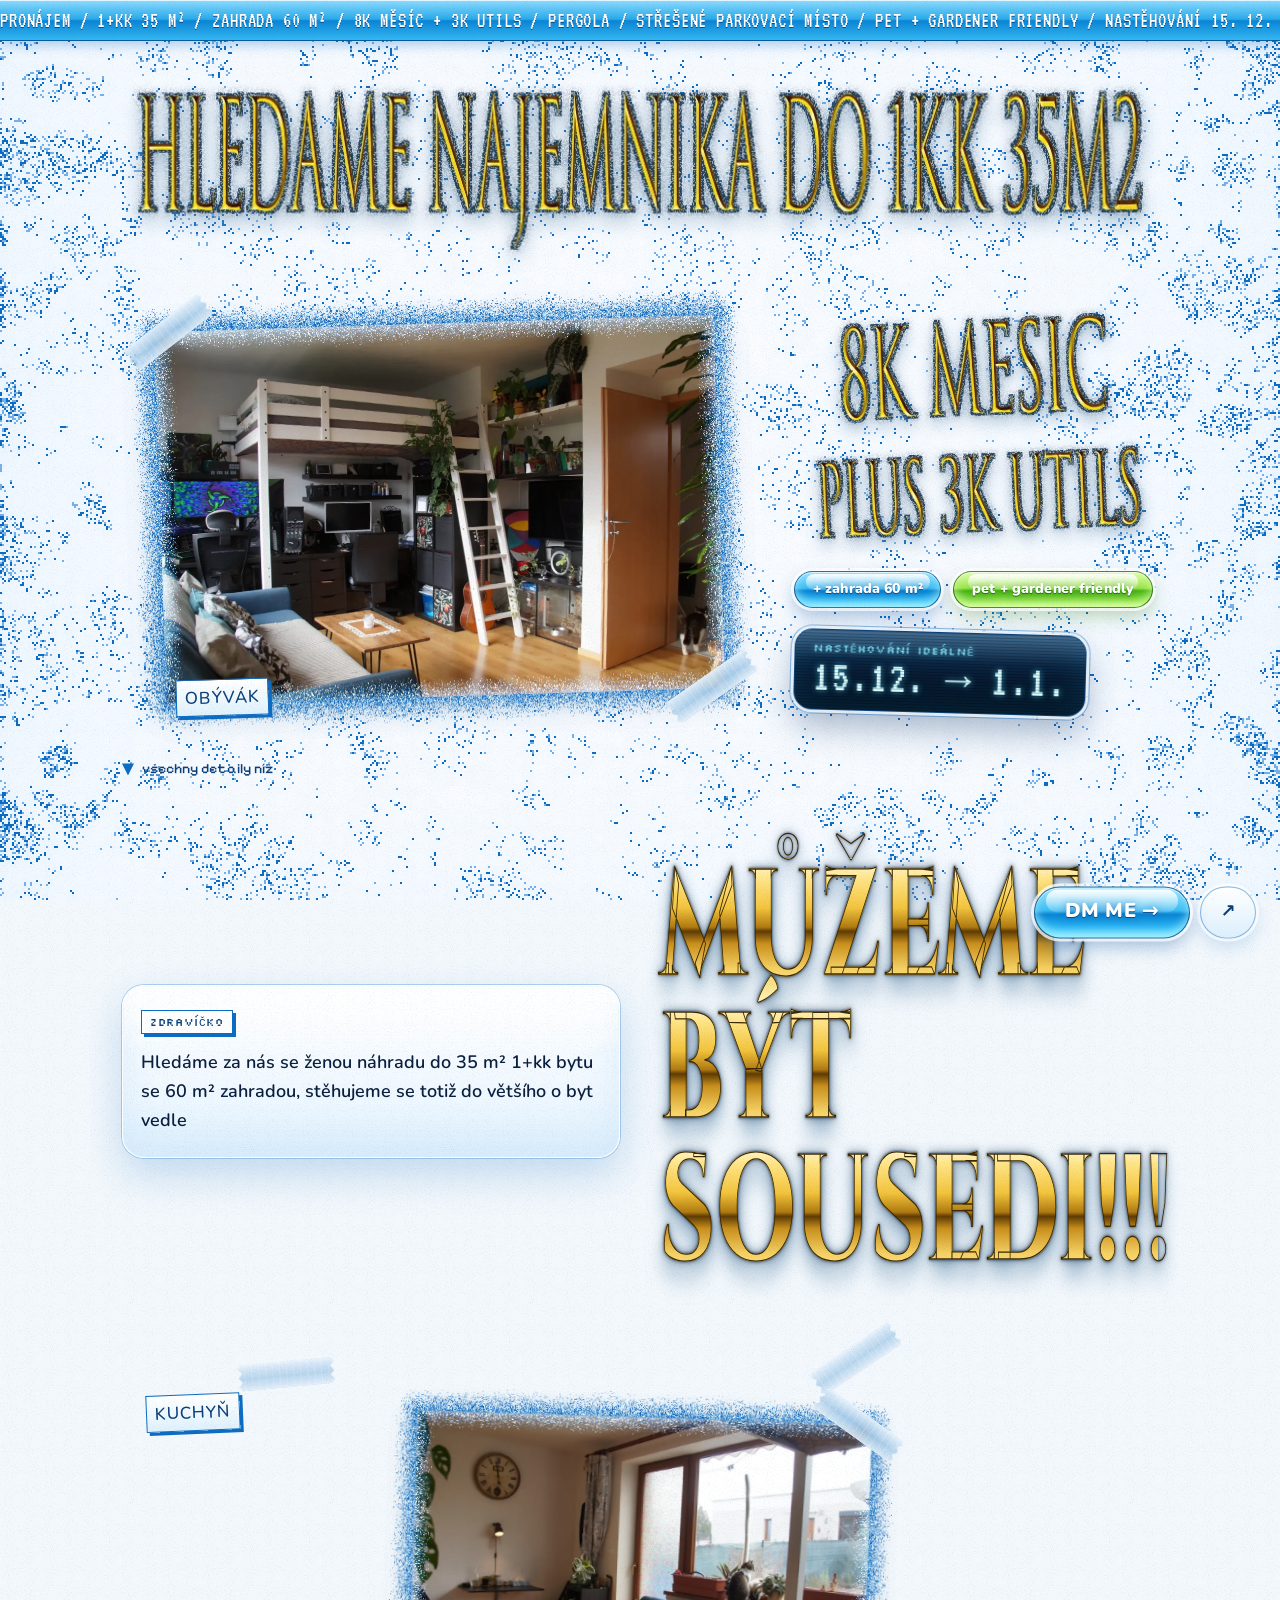
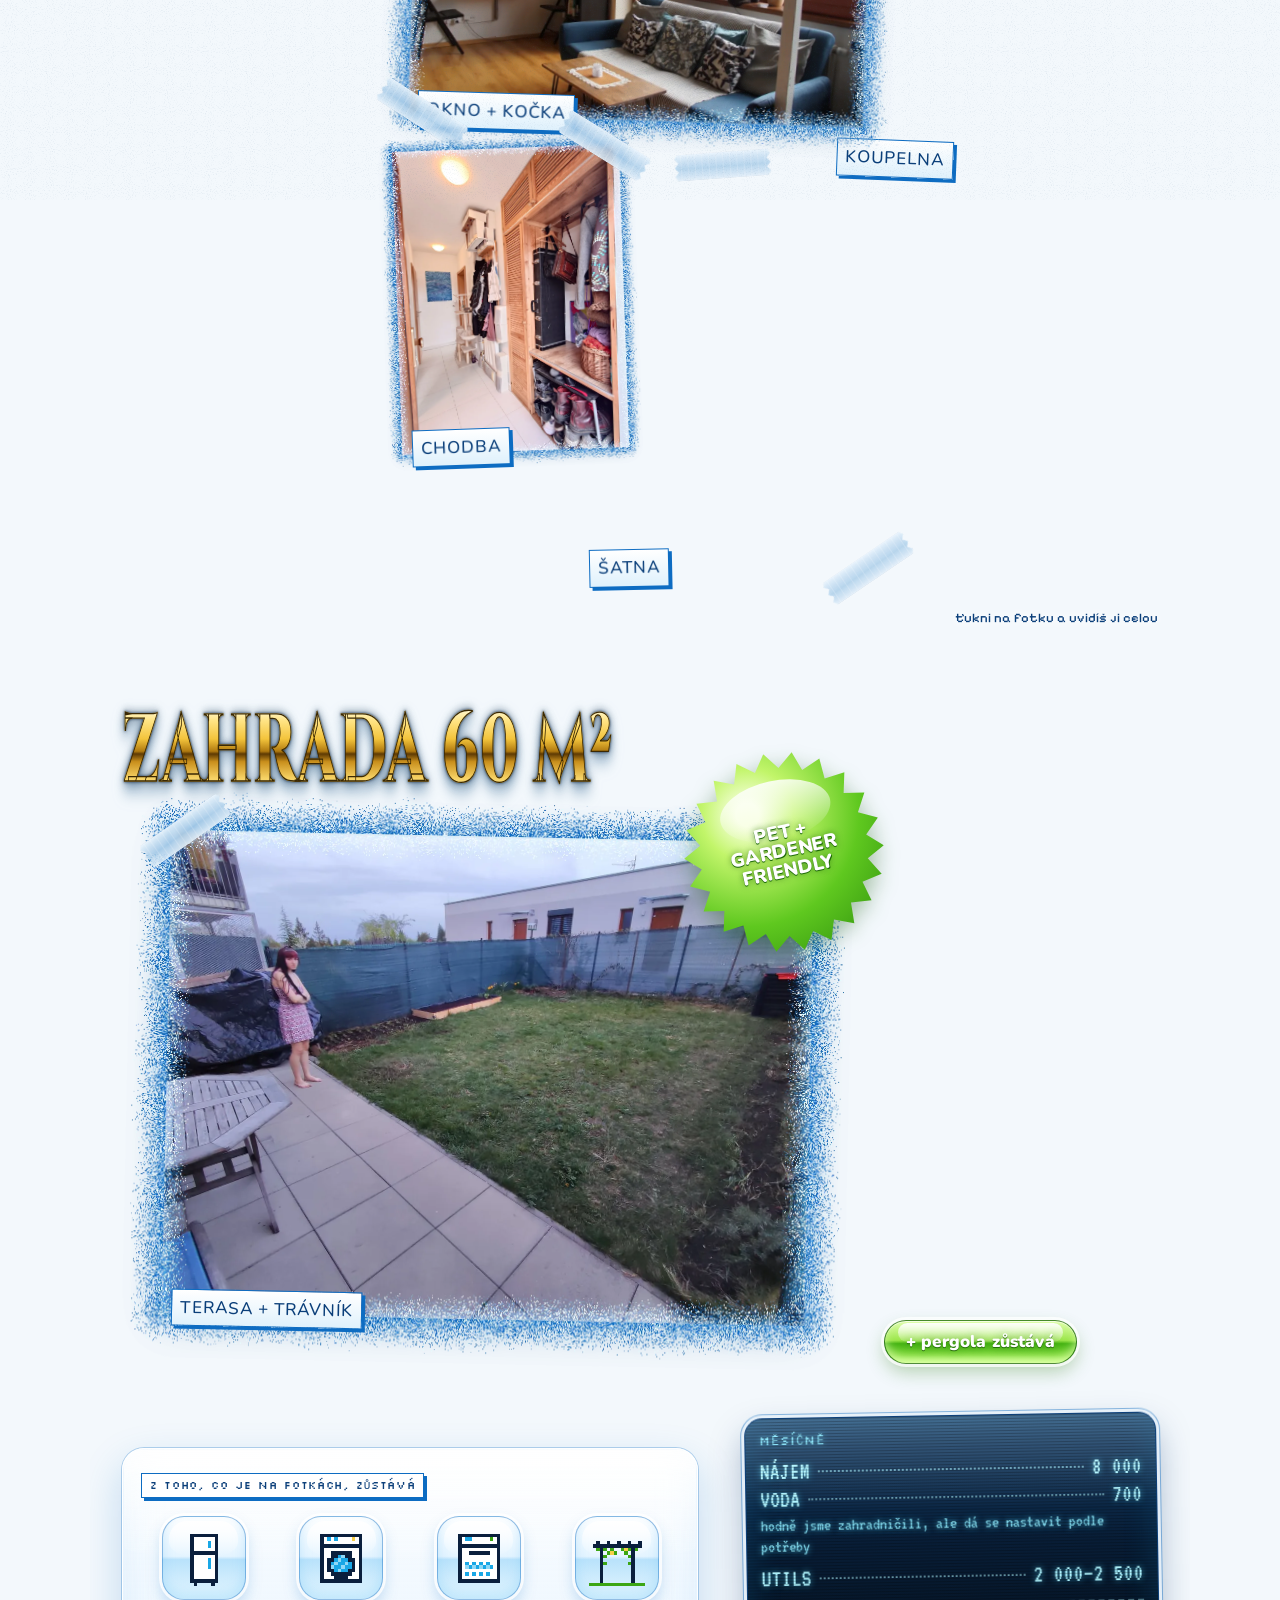
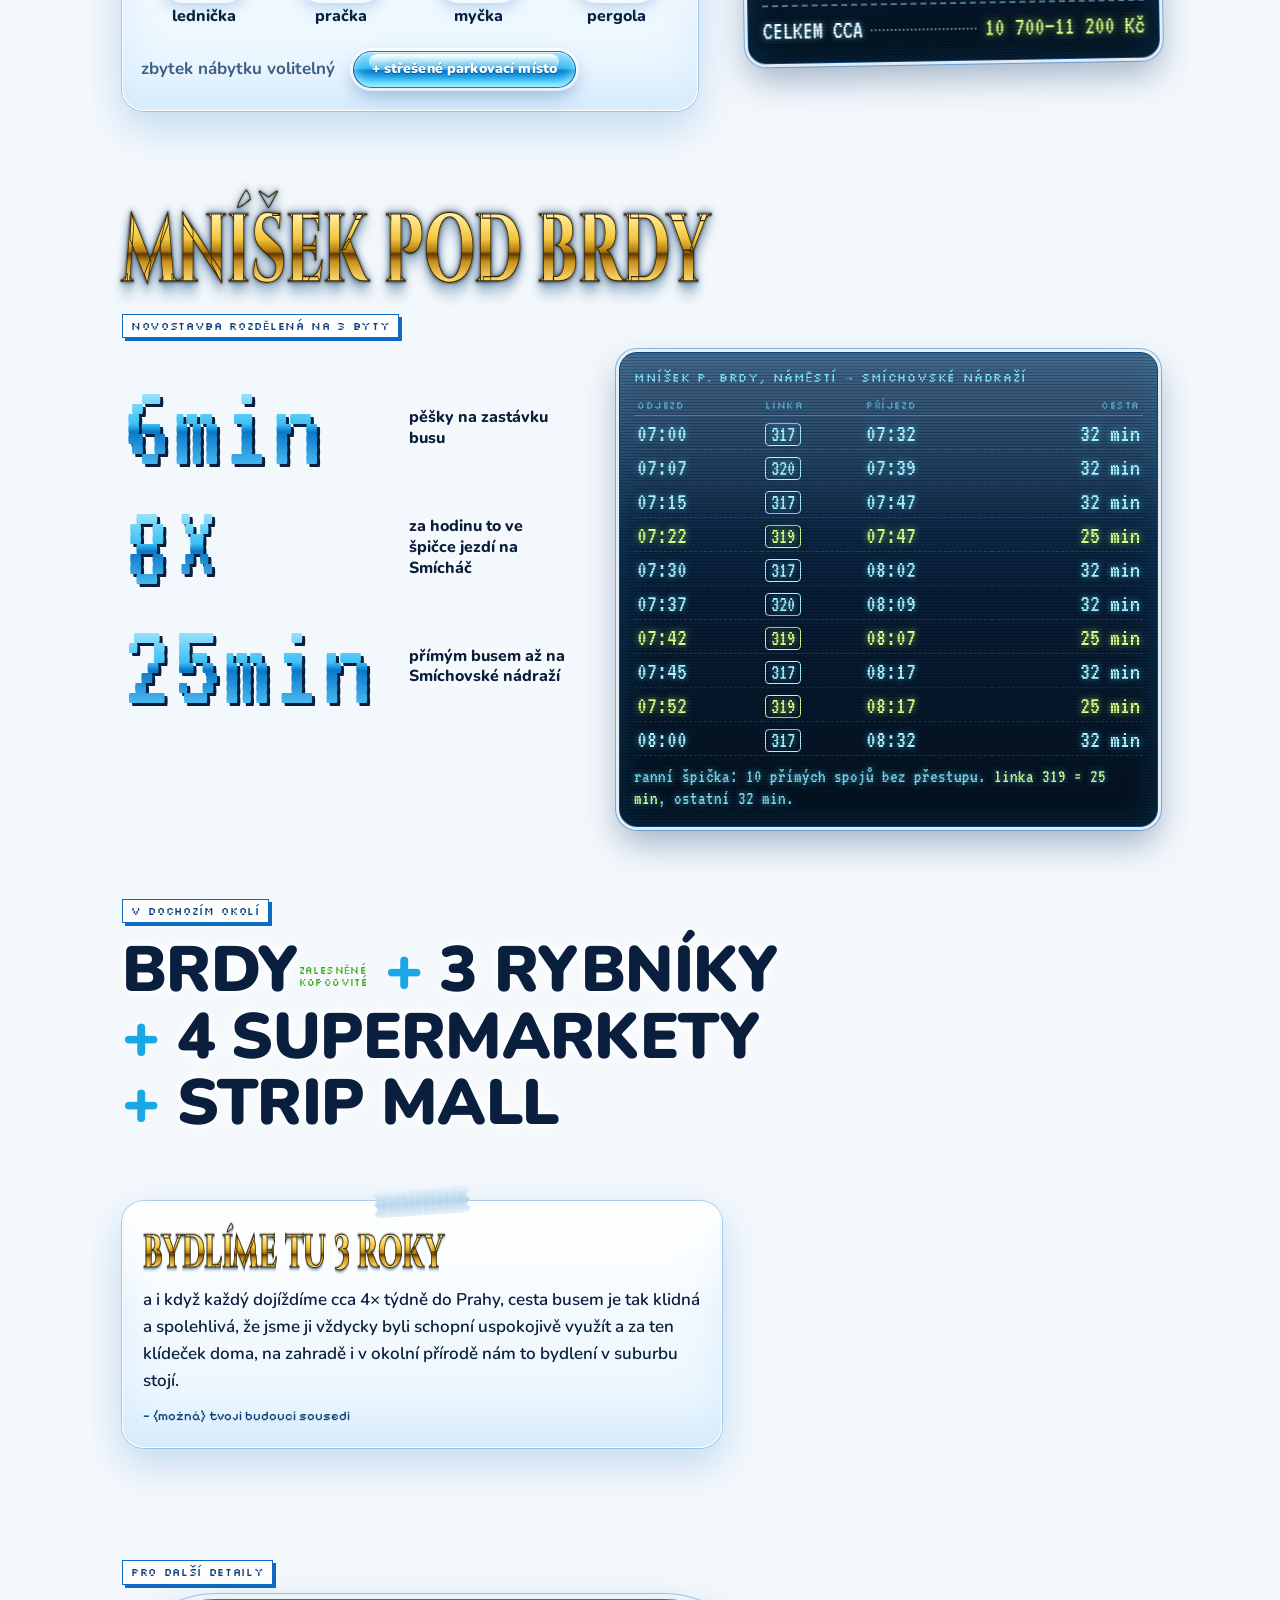
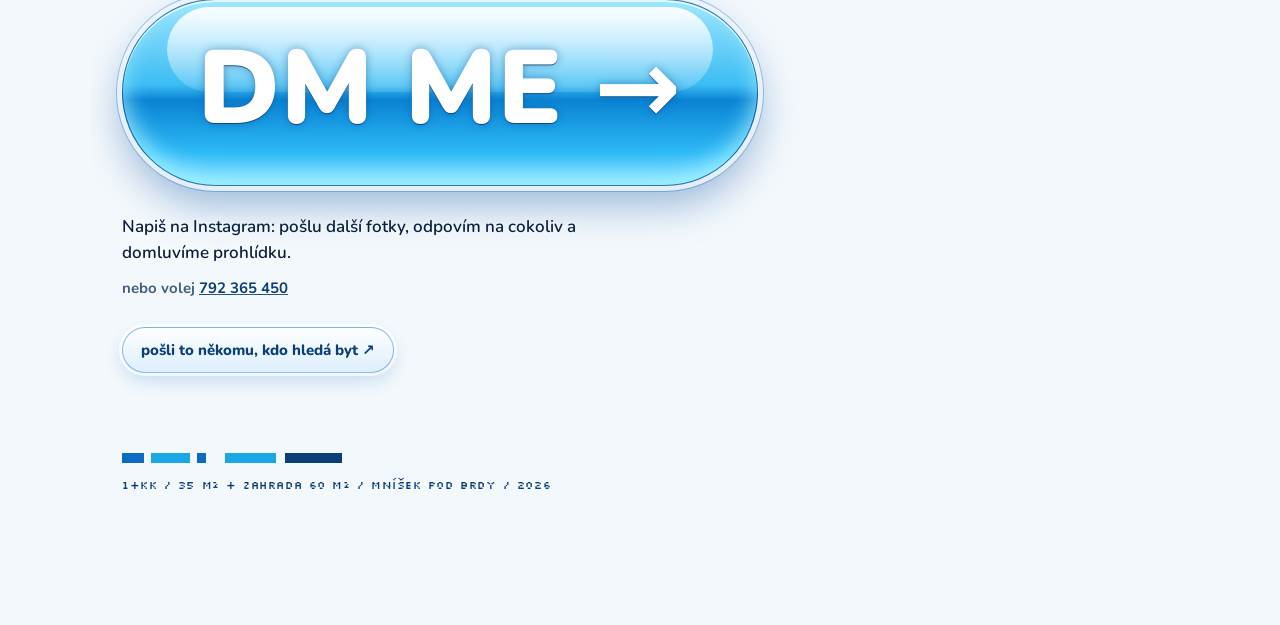
==== index.html @ 1d68e2f1 "Běžící pás: čitelné číslice (VT323) Co-Authored-By: Claude Opus 5.5 <noreply@anthropic.com> Claude-S" ====
<!doctype html>
<html lang="cs">
<head>
<meta charset="utf-8">
<meta name="viewport" content="width=device-width, initial-scale=1, viewport-fit=cover">
<title>Hledáme nájemníka do 1+kk 35 m² se zahradou · 8 000 Kč</title>
<meta name="description" content="Pronájem 1+kk 35 m² se zahradou 60 m². Nájem 8 000 Kč + cca 3 000 Kč voda a utils. Nastěhování ideálně 15. 12. – 1. 1. Pet a gardener friendly, střešené parkovací místo.">
<meta property="og:title" content="Hledáme nájemníka do 1+kk 35 m² se zahradou">
<meta property="og:description" content="8k měsíc plus 3k utils. Zahrada 60 m², pergola, parkování. Můžeme být sousedi!!!">
<meta property="og:image" content="img/obyvak.jpg">
<meta property="og:type" content="website">
<meta name="theme-color" content="#19a7e6">
<link rel="preconnect" href="https://fonts.googleapis.com">
<link rel="preconnect" href="https://fonts.gstatic.com" crossorigin>
<link href="https://fonts.googleapis.com/css2?family=Cinzel:wght@500..900&family=Nunito:ital,wght@0,400..900;1,400..900&family=Pixelify+Sans:wght@400..700&family=Silkscreen:wght@400;700&family=VT323&display=swap" rel="stylesheet">
<link rel="preload" as="image" href="img/title.webp">
<style>
:root{
  --ice:#f3f8fc; --ice2:#dbeaf6; --aqua:#19a7e6; --blue:#0d6cc2; --deep:#0b3f7a; --navy:#0a1f3d; --steel:#779bb8;
  --lime:#8ee03c; --green:#3ca614;
  --serif:"Cinzel", "Trajan Pro", Georgia, serif;
  --sans:"Nunito", system-ui, sans-serif;
  --px:"Pixelify Sans", ui-monospace, monospace;
  --tiny:"Silkscreen", ui-monospace, monospace;
  --lcd:"VT323", ui-monospace, monospace;
}
*,*::before,*::after{box-sizing:border-box}
html,body{overflow-x:hidden}
html{-webkit-text-size-adjust:100%;scroll-behavior:smooth}
body{margin:0;background:var(--ice);color:var(--navy);font:500 17px/1.55 var(--sans)}
img{max-width:100%}
.wrap{position:relative;z-index:2;width:min(1100px,100%);margin-inline:auto;padding-inline:16px;overflow-x:clip}

/* ===== pozadí: led (canvas), bubliny, zrno ===== */
#frost{position:fixed;inset:0;z-index:0;width:100%;height:100vh;height:100lvh;image-rendering:pixelated;image-rendering:crisp-edges;display:block;
  background:radial-gradient(120% 80% at 50% 40%,#fbfdff,#e6f1fa)}
.bubbles{position:fixed;inset:0;z-index:1;pointer-events:none;overflow:hidden}
.bubbles i{position:absolute;bottom:-160px;left:var(--x);width:var(--s);height:var(--s);border-radius:50%;opacity:.85;
  background:
    radial-gradient(circle at 32% 26%,#fff 0 7%,rgba(255,255,255,.55) 13%,rgba(255,255,255,0) 26%),
    radial-gradient(circle at 70% 78%,rgba(255,255,255,.55) 0 6%,rgba(255,255,255,0) 18%),
    radial-gradient(circle,rgba(190,235,255,.08) 0 52%,rgba(60,170,235,.38) 66%,rgba(255,255,255,.85) 70%,rgba(255,255,255,0) 72%);
  animation:rise var(--d) linear infinite;animation-delay:var(--dl)}
@keyframes rise{to{transform:translate3d(var(--sw),calc(-100vh - 220px),0)}}
.grain{position:fixed;inset:-100%;z-index:70;pointer-events:none;opacity:.1;
  background-image:url("data:image/svg+xml,%3Csvg xmlns='http://www.w3.org/2000/svg' width='200' height='200'%3E%3Cfilter id='n'%3E%3CfeTurbulence type='fractalNoise' baseFrequency='.95' numOctaves='2' stitchTiles='stitch'/%3E%3CfeColorMatrix values='0 0 0 0 .04 0 0 0 0 .12 0 0 0 0 .24 0 0 0 2.6 -1.4'/%3E%3C/filter%3E%3Crect width='100%25' height='100%25' filter='url(%23n)'/%3E%3C/svg%3E");
  animation:grain .9s steps(6) infinite}
@keyframes grain{0%{transform:translate(0,0)}20%{transform:translate(-3%,2%)}40%{transform:translate(2%,-4%)}60%{transform:translate(-4%,-1%)}80%{transform:translate(3%,3%)}100%{transform:translate(0,0)}}

/* ===== typografie ===== */
.gold{--sx:.6;--fs:clamp(54px,18vw,150px);position:relative;display:block;margin:0;width:calc(100% / var(--sx));transform:scaleX(var(--sx));transform-origin:0 0;
  font:800 var(--fs)/.95 var(--serif);text-transform:uppercase;letter-spacing:.005em;
  color:transparent;-webkit-text-fill-color:transparent;
  background-image:linear-gradient(100deg,transparent 40%,rgba(255,255,255,.95) 50%,transparent 60%),linear-gradient(180deg,#fffbe2 0%,#ffe485 15%,#f3c43c 35%,#b07a10 48.5%,#5e3a03 51.5%,#c98f1c 60%,#f6d264 78%,#fff2b5 100%);
  background-size:300% .95em,100% .95em;background-repeat:repeat-y;-webkit-background-clip:text;background-clip:text;
  -webkit-text-stroke:1.3px #3a2804;
  filter:drop-shadow(0 0 1.4px rgba(30,52,78,.95)) drop-shadow(0 0 5px rgba(40,66,92,.55)) drop-shadow(0 .09em .08em rgba(119,155,184,.75));
  animation:shine 7s ease-in-out infinite}
.gold.c{text-align:center}
.gold.mid{--fs:clamp(40px,12vw,96px)}
.gold.sm{--fs:clamp(30px,8.5vw,56px);-webkit-text-stroke:1px #3a2804;filter:drop-shadow(0 0 .8px rgba(30,52,78,.95)) drop-shadow(0 2px 1px rgba(119,155,184,.6))}
@keyframes shine{0%,55%{background-position:160% 0,0 0}100%{background-position:-60% 0,0 0}}
.pxl{display:inline-block;margin:0 0 14px;padding:5px 8px 4px;background:rgba(255,255,255,.85);border:1.5px solid var(--blue);box-shadow:3px 3px 0 var(--blue);
  font:400 11px/1.2 var(--tiny);letter-spacing:.06em;text-transform:uppercase;color:var(--deep)}
.lead{font:600 18px/1.6 var(--sans)}
.muted{color:#3f5f80}

/* ===== glossy aqua "gumdrop" tlačítka ===== */
.gum{position:relative;isolation:isolate;overflow:hidden;display:inline-flex;align-items:center;justify-content:center;gap:.35em;
  font:900 17px/1 var(--sans);color:#fff;text-decoration:none;white-space:nowrap;letter-spacing:.01em;
  text-shadow:0 1px 0 rgba(0,45,100,.65),0 0 8px rgba(0,70,150,.45);
  padding:.72em 1.25em .78em;border-radius:999px;border:1px solid rgba(4,70,130,.7);
  background:linear-gradient(180deg,#9fe6ff 0%,#3bbcf3 46%,#0a83d3 54%,#2cb8f6 82%,#7fe0ff 100%);
  box-shadow:0 0 0 3px rgba(255,255,255,.75),0 8px 18px rgba(10,80,160,.35),inset 0 -5px 10px rgba(170,245,255,.75),inset 0 1px 0 rgba(255,255,255,.7)}
.gum::before{content:"";position:absolute;z-index:-1;left:7%;right:7%;top:4%;height:46%;border-radius:999px;background:linear-gradient(180deg,rgba(255,255,255,.95),rgba(255,255,255,.12))}
.gum::after{content:"";position:absolute;z-index:-1;top:-20%;bottom:-20%;width:30%;left:-40%;transform:skewX(-20deg);
  background:linear-gradient(90deg,transparent,rgba(255,255,255,.7),transparent);animation:sweep 4.5s ease-in-out infinite}
@keyframes sweep{0%,60%{left:-40%}100%{left:130%}}
.gum.green{border-color:rgba(20,90,10,.7);text-shadow:0 1px 0 rgba(20,80,0,.7),0 0 8px rgba(30,100,0,.4);
  background:linear-gradient(180deg,#e2ffb0 0%,#9be64a 46%,#46b414 54%,#7fd93a 82%,#c8ff86 100%);
  box-shadow:0 0 0 3px rgba(255,255,255,.75),0 8px 18px rgba(40,120,10,.3),inset 0 -5px 10px rgba(220,255,170,.75),inset 0 1px 0 rgba(255,255,255,.7)}
.gum.sm{font-size:14px}
.gum.xl{font-size:clamp(42px,13vw,104px);padding:.36em .72em .42em;box-shadow:0 0 0 5px rgba(255,255,255,.8),0 0 0 6px rgba(13,108,194,.35),0 18px 40px rgba(10,80,160,.4),inset 0 -10px 22px rgba(170,245,255,.8),inset 0 2px 0 rgba(255,255,255,.8)}
a.gum:hover,a.gum:focus-visible{filter:brightness(1.08) saturate(1.1)}
a.gum:active{transform:translateY(1px)}

/* ===== sklo (aero) a LCD ===== */
.glass{position:relative;border-radius:22px;padding:22px 18px;
  background:linear-gradient(180deg,rgba(255,255,255,.78),rgba(226,242,255,.6));
  -webkit-backdrop-filter:blur(10px) saturate(1.4);backdrop-filter:blur(10px) saturate(1.4);
  border:1px solid rgba(255,255,255,.95);
  box-shadow:0 0 0 1px rgba(13,108,194,.28),0 16px 40px rgba(13,108,194,.22),inset 0 -24px 40px rgba(160,210,245,.28)}
.glass::before{content:"";position:absolute;left:1px;right:1px;top:1px;height:44%;border-radius:21px 21px 60% 60%/21px 21px 22px 22px;
  background:linear-gradient(180deg,rgba(255,255,255,.85),rgba(255,255,255,0));pointer-events:none}
.glass>*{position:relative}
.lcd{position:relative;border-radius:18px;padding:16px 14px;overflow:hidden;
  background:linear-gradient(180deg,#14406b 0%,#081d36 52%,#04111f 100%);border:1px solid #0b3f7a;
  box-shadow:0 0 0 3px rgba(255,255,255,.8),0 0 0 4px rgba(13,108,194,.45),0 16px 34px rgba(10,50,100,.35),inset 0 0 34px rgba(25,167,230,.2);
  color:#aef4ff;font:400 22px/1.15 var(--lcd);text-shadow:0 0 6px rgba(80,220,255,.7)}
.lcd::before{content:"";position:absolute;left:0;right:0;top:0;height:38%;background:linear-gradient(180deg,rgba(255,255,255,.2),rgba(255,255,255,0));pointer-events:none}
.lcd::after{content:"";position:absolute;inset:0;background:repeating-linear-gradient(0deg,rgba(0,0,0,.22) 0 1px,transparent 1px 3px);pointer-events:none}

/* ===== fotky: led + izolepa + pixelový reveal ===== */
.ph{position:relative;margin:0;transform:rotate(var(--r,0deg))}
.ph-btn{position:relative;display:block;width:100%;padding:0;border:0;background:none;cursor:zoom-in;-webkit-tap-highlight-color:transparent}
.ph-btn::before{content:"";position:absolute;inset:0;background:var(--tiny) center/100% 100% no-repeat;image-rendering:pixelated;transition:opacity .9s steps(6)}
.ph-btn img{position:relative;display:block;width:100%;height:auto;opacity:0;transition:opacity .9s steps(6),transform .35s}
.ph.in.ok .ph-btn img{opacity:1}
.ph.in.ok .ph-btn::before{opacity:0}
.ph-btn:hover img{transform:scale(1.012)}
.ph-btn:focus-visible{outline:3px solid var(--aqua);outline-offset:-4%}
.bleed{width:calc(100% / (1 - 2 * var(--mxf)));margin-left:calc(-100% * var(--mxf) / (1 - 2 * var(--mxf)))}
.cap{position:absolute;z-index:5;left:calc(var(--mx) + 10px);bottom:calc(var(--my) - 13px);padding:5px 8px 4px;
  background:linear-gradient(180deg,#fff,#dff1fc);border:1.5px solid var(--blue);box-shadow:3px 3px 0 var(--blue);
  font:400 11px/1.2 var(--tiny);letter-spacing:.06em;text-transform:uppercase;color:var(--deep);pointer-events:none}
.cap.r{left:auto;right:calc(var(--mx) + 10px)}
.cap-top .cap{bottom:auto;top:calc(var(--my) + 14px)}
.tape{position:absolute;z-index:6;width:96px;height:26px;pointer-events:none;
  background:repeating-linear-gradient(90deg,rgba(255,255,255,0) 0 6px,rgba(255,255,255,.18) 6px 7px),linear-gradient(180deg,rgba(236,247,255,.92),rgba(190,224,248,.72) 55%,rgba(236,247,255,.88));
  -webkit-backdrop-filter:blur(2px);backdrop-filter:blur(2px);filter:drop-shadow(0 1px 2px rgba(13,60,120,.45));
  clip-path:polygon(3% 0,97% 0,100% 16%,96% 33%,100% 50%,96% 67%,100% 84%,97% 100%,3% 100%,0 84%,4% 67%,0 50%,4% 33%,0 16%)}
.t-tl{top:calc(var(--my) - 12px);left:calc(var(--mx) - 34px);transform:rotate(-36deg)}
.t-tr{top:calc(var(--my) - 12px);right:calc(var(--mx) - 34px);transform:rotate(34deg)}
.t-tc{top:calc(var(--my) - 15px);left:50%;transform:translateX(-50%) rotate(-3deg)}
.t-br{bottom:calc(var(--my) - 12px);right:calc(var(--mx) - 34px);transform:rotate(-33deg)}
.t-bl{bottom:calc(var(--my) - 12px);left:calc(var(--mx) - 34px);transform:rotate(31deg)}

/* ===== ticker ===== */
.ticker{position:relative;z-index:3;overflow:hidden;white-space:nowrap;color:#fff;font:400 21px/1 var(--lcd);letter-spacing:.04em;text-transform:uppercase;
  background:linear-gradient(180deg,#8fdcff 0%,#28aaea 48%,#0b84d4 52%,#33b8f3 100%);border-bottom:1px solid #075a9a;
  box-shadow:inset 0 1px 0 rgba(255,255,255,.75),0 3px 12px rgba(13,108,194,.35);text-shadow:0 1px 0 rgba(0,50,110,.7)}
.ticker-track{display:inline-flex;padding:10px 0 9px;animation:tick 42s linear infinite}
.ticker-track span{padding-right:1.4em}
@keyframes tick{to{transform:translateX(-50%)}}

/* ===== hero ===== */
.hero{padding-top:18px;padding-bottom:20px}
.title{margin:6px 0 0;line-height:0}
.title img{display:block;width:calc(100% + 20px);max-width:none;margin-left:-10px;height:auto}
.hero-grid{display:grid;margin-top:-4px}
.hero .ph{--r:-1.8deg}
.price{position:relative;z-index:6;display:block;width:68%;max-width:420px;height:auto;margin:-22% 0 0 auto;transform:rotate(-2.5deg)}
.hero-side{position:relative;z-index:6}
.pills{display:flex;flex-wrap:wrap;gap:14px 12px;margin-top:6px}
.movein{display:inline-block;margin-top:24px;padding:12px 18px 10px;transform:rotate(1.6deg)}
.movein small{display:block;font:400 11px/1.2 var(--tiny);letter-spacing:.08em;text-transform:uppercase;color:#7fe7ff}
.movein b{display:block;font:400 44px/1 var(--lcd);font-weight:400;color:#d8fbff;letter-spacing:.02em;white-space:nowrap}
.scroll{display:inline-flex;align-items:center;gap:8px;margin-top:28px;font:500 14px/1 var(--px);color:var(--deep);text-decoration:none;text-shadow:0 0 6px #fff,0 0 12px #fff}
.scroll i{display:inline-block;width:12px;height:12px;background:var(--blue);clip-path:polygon(0 0,100% 0,100% 34%,66% 34%,66% 67%,34% 67%,34% 34%,0 34%);clip-path:polygon(0 0,100% 0,50% 100%);animation:bob 1.2s steps(2) infinite}
@keyframes bob{50%{transform:translateY(4px)}}

/* ===== úvod ===== */
.intro{padding-top:54px}
.intro .glass{max-width:620px}
.intro .gold{margin-top:30px}

/* ===== koláž ===== */
.collage{display:grid;grid-template-columns:repeat(12,minmax(0,1fr));padding-top:46px}
.collage .ph{align-self:start}
.c-kuchyn{grid-column:1/9;grid-row:1;--r:-2.4deg;z-index:2}
.c-okno{grid-column:2/13;grid-row:2;margin-top:-26%;--r:1.8deg;z-index:3}
.c-koupelna{grid-column:1/8;grid-row:3;margin-top:-6%;--r:2.2deg;z-index:2}
.c-chodba{grid-column:6/13;grid-row:3;margin-top:30%;--r:-2deg;z-index:3}
.c-satna{grid-column:2/11;grid-row:4;margin-top:-14%;--r:-1.2deg;z-index:4}
.hint{margin:18px 0 0;text-align:right;font:500 13px/1.3 var(--px);color:var(--deep);text-shadow:0 0 6px #fff,0 0 12px #fff}

/* ===== zahrada ===== */
.garden{padding-top:80px}
.g-ph{position:relative;margin-top:-6px}
.g-ph .ph{--r:1.2deg}
.burst-w{position:absolute;z-index:7;right:-2px;top:-30px;width:clamp(124px,36vw,200px);filter:drop-shadow(0 8px 10px rgba(20,90,10,.35));animation:wob 5s ease-in-out infinite}
.burst{display:grid;place-items:center;aspect-ratio:1;text-align:center;transform:rotate(-12deg);padding:18%;
  clip-path:polygon(50.0% 0.0%,56.0% 8.4%,64.1% 2.0%,67.4% 11.8%,77.0% 7.9%,77.5% 18.3%,87.8% 17.3%,85.3% 27.3%,95.5% 29.2%,90.3% 38.2%,99.5% 42.9%,92.0% 50.0%,99.5% 57.1%,90.3% 61.8%,95.5% 70.8%,85.3% 72.7%,87.8% 82.7%,77.5% 81.7%,77.0% 92.1%,67.4% 88.2%,64.1% 98.0%,56.0% 91.6%,50.0% 100.0%,44.0% 91.6%,35.9% 98.0%,32.6% 88.2%,23.0% 92.1%,22.5% 81.7%,12.2% 82.7%,14.7% 72.7%,4.5% 70.8%,9.7% 61.8%,0.5% 57.1%,8.0% 50.0%,0.5% 42.9%,9.7% 38.2%,4.5% 29.2%,14.7% 27.3%,12.2% 17.3%,22.5% 18.3%,23.0% 7.9%,32.6% 11.8%,35.9% 2.0%,44.0% 8.4%);
  background:radial-gradient(circle at 36% 28%,#f6ffdc 0 6%,#c2f56a 24%,#5fc81f 58%,#2a8a0c 100%);
  font:900 clamp(13px,3.7vw,19px)/1.02 var(--sans);color:#fff;text-transform:uppercase;text-shadow:0 1px 0 #1d6a06,0 0 6px rgba(20,90,0,.6);position:relative}
.burst::before{content:"";position:absolute;left:22%;right:22%;top:14%;height:30%;border-radius:50%;background:linear-gradient(180deg,rgba(255,255,255,.85),rgba(255,255,255,0))}
.burst span{position:relative}
@keyframes wob{50%{transform:rotate(6deg) scale(1.04)}}
.g-notes{display:flex;flex-wrap:wrap;gap:14px;margin-top:6px}

/* ===== co zůstává ===== */
.stays{padding-top:84px}
.icons{list-style:none;margin:4px 0 0;padding:0;display:grid;grid-template-columns:repeat(2,minmax(0,1fr));gap:18px 12px}
.icons li{display:flex;flex-direction:column;align-items:center;gap:8px;text-align:center;font:800 16px/1.1 var(--sans)}
.tile{position:relative;display:grid;place-items:center;width:84px;height:84px;border-radius:22px;
  background:linear-gradient(180deg,#ffffff 0%,#e4f4ff 48%,#b9e2fb 52%,#e6f7ff 100%);border:1px solid rgba(13,108,194,.45);
  box-shadow:0 0 0 3px rgba(255,255,255,.8),0 8px 16px rgba(13,108,194,.25),inset 0 -6px 12px rgba(120,200,245,.35)}
.tile::before{content:"";position:absolute;left:8%;right:8%;top:5%;height:44%;border-radius:18px 18px 40% 40%;background:linear-gradient(180deg,rgba(255,255,255,.95),rgba(255,255,255,0))}
.tile svg{position:relative;width:56px;height:56px}
.stays-foot{display:flex;flex-wrap:wrap;align-items:center;gap:16px 18px;margin-top:26px}

/* ===== prachy ===== */
.money{padding-top:84px}
.calc{max-width:440px;transform:rotate(-1deg)}
.calc .row{display:flex;align-items:baseline;gap:8px;font-size:24px}
.calc .row i{flex:1;min-width:12px;border-bottom:2px dotted rgba(174,244,255,.55);transform:translateY(-6px)}
.calc .row b{font-weight:400;white-space:nowrap}
.calc .head{font:400 12px/1 var(--tiny);letter-spacing:.1em;text-transform:uppercase;color:#7fe7ff;margin-bottom:12px}
.calc .note{margin:2px 0 8px;font:400 18px/1.15 var(--lcd);color:#7fd6ea}
.calc .tot{margin-top:12px;padding-top:10px;border-top:2px dashed rgba(174,244,255,.5);color:#fff;font-size:26px}
.calc .tot b{color:#d6ff8a;text-shadow:0 0 8px rgba(190,255,100,.7)}
.money .gold{margin-bottom:26px}

/* ===== lokalita ===== */
.where{padding-top:96px}
.where .pxl{margin-top:16px}
.nums{list-style:none;margin:16px 0 0;padding:0}
.nums li{display:flex;align-items:center;gap:14px;padding:10px 0}
.nums b{flex:none;min-width:2.2em;font:400 clamp(66px,20vw,124px)/.8 var(--lcd);
  color:transparent;-webkit-text-fill-color:transparent;background:linear-gradient(180deg,#c6f3ff 0%,#3cc0f5 46%,#0b78c8 54%,#5fd3ff 100%);-webkit-background-clip:text;background-clip:text;
  filter:drop-shadow(3px 3px 0 var(--navy))}
.nums span{font:800 16px/1.3 var(--sans);text-shadow:0 0 6px #fff,0 0 12px #fff}
.board{margin-top:26px}
.board-head{position:relative;display:flex;flex-wrap:wrap;gap:0 8px;font:400 12px/1.5 var(--tiny);letter-spacing:.05em;text-transform:uppercase;color:#7fe7ff;text-shadow:none}
.board table{position:relative;width:100%;margin-top:10px;border-collapse:collapse;font-variant-numeric:tabular-nums}
.board th{padding:4px 3px;text-align:left;font:400 10px/1 var(--tiny);letter-spacing:.06em;text-transform:uppercase;color:#5fb8d4;border-bottom:1px solid rgba(127,231,255,.3);text-shadow:none}
.board td{padding:5px 3px 3px;font-size:25px;line-height:1;white-space:nowrap;border-bottom:1px dashed rgba(127,231,255,.15)}
.board td:last-child,.board th:last-child{text-align:right}
.board .ln{display:inline-block;padding:0 5px;border:1px solid currentColor;border-radius:4px;font-size:21px}
.board tr.fast td{color:#d6ff8a;text-shadow:0 0 7px rgba(190,255,100,.75)}
.board-foot{position:relative;margin:10px 0 0;font:400 19px/1.15 var(--lcd);color:#7fd6ea}
.board-foot b{color:#d6ff8a;font-weight:400}
.around{margin-top:56px}
.around-line{margin:0;font:900 clamp(27px,8.4vw,64px)/1.04 var(--sans);text-transform:uppercase;letter-spacing:-.01em;color:var(--navy);text-shadow:0 0 8px #fff,0 0 18px #fff}
.around-line .it{white-space:nowrap}
.around-line .p{color:var(--aqua);text-shadow:0 0 8px #fff}
.around-line .mini{display:inline-block;vertical-align:.55em;margin-left:.12em;font:400 10px/1.2 var(--tiny);letter-spacing:.04em;color:var(--green);text-transform:uppercase}
.quote{position:relative;margin:64px 0 0;max-width:600px}
.quote .glass{padding:30px 20px 22px}
.quote .gold{--fs:clamp(30px,9vw,46px);margin-bottom:10px}
.quote p{margin:0;font:600 17px/1.6 var(--sans)}
.quote footer{margin-top:14px;font:500 13px/1.3 var(--px);color:var(--deep)}
.quote .tape{top:-12px}

/* ===== DM ===== */
.cta{padding-top:110px;padding-bottom:30px}
.cta-sub{margin:28px 0 0;max-width:520px;font:600 17px/1.55 var(--sans);text-shadow:0 0 6px #fff,0 0 12px #fff}
.phone{margin:12px 0 0;font:700 15px/1.4 var(--sans);color:#3f5f80;text-shadow:0 0 6px #fff}
.phone a{color:var(--deep)}
.glassbtn{margin-top:28px;cursor:pointer;font:800 15px/1.2 var(--sans);color:var(--deep);padding:13px 18px;border-radius:999px;border:1px solid rgba(13,108,194,.45);
  background:linear-gradient(180deg,rgba(255,255,255,.95),rgba(214,236,252,.8));box-shadow:0 0 0 3px rgba(255,255,255,.7),0 8px 18px rgba(13,108,194,.2)}
.glassbtn:hover{background:#fff}
.foot{padding-top:50px;padding-bottom:130px;font:400 11px/1.6 var(--tiny);letter-spacing:.05em;text-transform:uppercase;color:var(--deep);text-shadow:0 0 6px #fff}
.foot .pxbar{height:10px;width:220px;margin-bottom:14px;background:
  linear-gradient(90deg,var(--blue) 0 10%,transparent 10% 13%,var(--aqua) 13% 31%,transparent 31% 34%,var(--blue) 34% 38%,transparent 38% 47%,var(--aqua) 47% 70%,transparent 70% 74%,var(--deep) 74% 100%)}

/* ===== přilepené DM ===== */
.dock{position:fixed;left:0;right:0;bottom:0;z-index:80;display:flex;gap:10px;padding:12px 14px calc(14px + env(safe-area-inset-bottom));
  background:linear-gradient(rgba(243,248,252,0),rgba(243,248,252,.92) 38%);transform:translateY(120%);transition:transform .3s}
.dock.on{transform:none}
.dock .gum{flex:1;font-size:20px}
.dock .glassbtn{margin:0;flex:none;width:56px;padding:0;font-size:18px}

/* ===== lightbox ===== */
.lb{position:fixed;inset:0;z-index:100;display:grid;place-items:center;background:rgba(6,24,46,.82);-webkit-backdrop-filter:blur(10px);backdrop-filter:blur(10px)}
.lb[hidden]{display:none}
.lb img{max-width:94vw;max-height:80vh;object-fit:contain;border-radius:6px;box-shadow:0 0 0 3px rgba(255,255,255,.85),0 0 40px rgba(25,167,230,.7)}
.lb button{position:absolute;width:52px;height:52px;border-radius:50%;cursor:pointer;font:900 22px/1 var(--sans);color:#fff;border:1px solid rgba(4,70,130,.7);
  background:linear-gradient(180deg,#9fe6ff 0%,#3bbcf3 46%,#0a83d3 54%,#2cb8f6 100%);box-shadow:0 0 0 2px rgba(255,255,255,.7),inset 0 -4px 8px rgba(170,245,255,.7);text-shadow:0 1px 0 rgba(0,45,100,.6)}
.lb .x{top:calc(12px + env(safe-area-inset-top));right:12px}
.lb .prev{left:10px;top:50%;margin-top:-26px}
.lb .next{right:10px;top:50%;margin-top:-26px}
.lb .lb-cap{position:absolute;left:0;right:0;bottom:calc(20px + env(safe-area-inset-bottom));margin:0;text-align:center;font:400 13px/1 var(--tiny);letter-spacing:.08em;text-transform:uppercase;color:#bff3ff}

/* ===== desktop ===== */
@media (min-width:900px){
  .wrap{padding-inline:32px}
  .hero-grid{grid-template-columns:minmax(0,7fr) minmax(0,4fr);gap:0 36px;align-items:center;margin-top:10px}
  .hero .ph.bleed{width:auto;margin-left:0}
  .price{width:100%;margin:0}
  .pills{margin-top:18px}
  .intro{display:grid;grid-template-columns:minmax(0,1fr) minmax(0,1fr);gap:40px;align-items:center}
  .intro .gold{margin-top:0}
  .collage{padding-top:70px}
  .c-kuchyn{grid-column:1/5;grid-row:1/3;margin-top:0}
  .c-okno{grid-column:4/10;grid-row:1;margin-top:6%}
  .c-koupelna{grid-column:9/13;grid-row:1/3;margin-top:-4%}
  .c-chodba{grid-column:4/7;grid-row:2;margin-top:-8%}
  .c-satna{grid-column:6/10;grid-row:2;margin-top:-2%}
  .garden-grid{display:grid;grid-template-columns:minmax(0,8fr) minmax(0,3fr);gap:30px;align-items:end}
  .g-ph .ph.bleed{width:auto;margin-left:0}
  .burst-w{right:-30px;top:-40px}
  .ss-grid{display:grid;grid-template-columns:minmax(0,7fr) minmax(0,5fr);gap:48px;align-items:center}
  .icons{grid-template-columns:repeat(4,minmax(0,1fr))}
  .money{padding-top:0}
  .where-grid{display:grid;grid-template-columns:minmax(0,5fr) minmax(0,6fr);gap:48px;align-items:start}
  .board{margin-top:0}
  .dock{left:auto;right:24px;bottom:24px;padding:0;background:none}
  .dock .gum{flex:none;padding:.72em 1.5em .78em}
}
@media (prefers-reduced-motion:reduce){
  .ticker-track,.grain,.gold,.gum::after,.burst-w,.scroll i{animation:none}
  .bubbles{display:none}
  html{scroll-behavior:auto}
}
</style>
<noscript><style>.ph-btn img{opacity:1}.ph-btn::before{display:none}.bubbles{display:none}</style></noscript>
</head>
<body>
<canvas id="frost" aria-hidden="true"></canvas>
<div class="bubbles" aria-hidden="true"></div>
<div class="grain" aria-hidden="true"></div>

<div class="ticker" aria-hidden="true"><div class="ticker-track">
  <span>pronájem / 1+kk 35 m² / zahrada 60 m² / 8k měsíc + 3k utils / pergola / střešené parkovací místo / pet + gardener friendly / nastěhování 15. 12. → 1. 1. /</span>
  <span>pronájem / 1+kk 35 m² / zahrada 60 m² / 8k měsíc + 3k utils / pergola / střešené parkovací místo / pet + gardener friendly / nastěhování 15. 12. → 1. 1. /</span>
</div></div>

<!-- ================= HERO ================= -->
<header class="hero wrap">
  <h1 class="title"><img src="img/title.webp" width="1047" height="208" alt="Hledáme nájemníka do 1+kk 35 m²"></h1>
  <div class="hero-grid">
    <figure class="ph bleed" style="--mx:6.03%;--my:8.53%;--mxf:0.0603;--tiny:url([data-uri])"><button class="ph-btn" type="button" data-full="img/obyvak.jpg" data-cap="obývák" aria-label="Zvětšit fotku: obývák"><img src="img/obyvak-f.webp" width="1592" height="1125" alt="Obývák s vyvýšenou postelí" fetchpriority="high" decoding="async" onload="this.closest('.ph').classList.add('ok')"></button><span class="tape t-tl"></span><span class="tape t-br"></span><figcaption class="cap">obývák</figcaption></figure>
    <div class="hero-side">
      <img class="price" src="img/price.webp" width="451" height="317" alt="8k měsíc plus 3k utils">
      <div class="pills">
        <span class="gum sm">+ zahrada 60 m²</span>
        <span class="gum sm green">pet + gardener friendly</span>
      </div>
      <div class="lcd movein">
        <small>nastěhování ideálně</small>
        <b>15.12. → 1.1.</b>
      </div>
    </div>
  </div>
  <a class="scroll" href="#intro"><i></i> všechny detaily níž</a>
</header>

<!-- ================= ÚVOD ================= -->
<section id="intro" class="intro wrap">
  <div class="glass">
    <p class="pxl">zdravíčko</p>
    <p class="lead" style="margin:0">Hledáme za nás se ženou náhradu do 35&nbsp;m² 1+kk bytu se 60&nbsp;m² zahradou, stěhujeme se totiž do většího o&nbsp;byt vedle</p>
  </div>
  <h2 class="gold">Můžeme být sousedi!!!</h2>
</section>

<!-- ================= KOLÁŽ ================= -->
<section class="wrap" aria-label="Fotky bytu">
  <div class="collage">
    <figure class="ph c-kuchyn cap-top" style="--mx:6.05%;--my:4.68%;--mxf:0.0605;--tiny:url([data-uri])"><button class="ph-btn" type="button" data-full="img/kuchyn.jpg" data-cap="kuchyň" aria-label="Zvětšit fotku: kuchyň"><img src="img/kuchyn-f.webp" width="1024" height="1324" alt="Kuchyň" loading="lazy" decoding="async" onload="this.closest('.ph').classList.add('ok')"></button><span class="tape t-tc"></span><figcaption class="cap">kuchyň</figcaption></figure>
    <figure class="ph c-okno" style="--mx:6.08%;--my:8.59%;--mxf:0.0608;--tiny:url([data-uri])"><button class="ph-btn" type="button" data-full="img/okno.jpg" data-cap="okno + kočka" aria-label="Zvětšit fotku: okno + kočka"><img src="img/okno-f.webp" width="1366" height="966" alt="Obývák s oknem do zahrady, v okně kočka" loading="lazy" decoding="async" onload="this.closest('.ph').classList.add('ok')"></button><span class="tape t-tr"></span><span class="tape t-bl"></span><figcaption class="cap">okno + kočka</figcaption></figure>
    <figure class="ph c-koupelna" style="--mx:6.05%;--my:4.68%;--mxf:0.0605;--tiny:url([data-uri])"><button class="ph-btn" type="button" data-full="img/koupelna.jpg" data-cap="koupelna" aria-label="Zvětšit fotku: koupelna"><img src="img/koupelna-f.webp" width="1024" height="1324" alt="Koupelna se sprchovým koutem" loading="lazy" decoding="async" onload="this.closest('.ph').classList.add('ok')"></button><span class="tape t-tl"></span><figcaption class="cap">koupelna</figcaption></figure>
    <figure class="ph c-chodba" style="--mx:6.05%;--my:4.68%;--mxf:0.0605;--tiny:url([data-uri])"><button class="ph-btn" type="button" data-full="img/chodba.jpg" data-cap="chodba" aria-label="Zvětšit fotku: chodba"><img src="img/chodba-f.webp" width="1024" height="1324" alt="Chodba s vestavěnou skříní" loading="lazy" decoding="async" onload="this.closest('.ph').classList.add('ok')"></button><span class="tape t-tr"></span><figcaption class="cap">chodba</figcaption></figure>
    <figure class="ph c-satna" style="--mx:6.05%;--my:4.68%;--mxf:0.0605;--tiny:url([data-uri])"><button class="ph-btn" type="button" data-full="img/satna.jpg" data-cap="šatna" aria-label="Zvětšit fotku: šatna"><img src="img/satna-f.webp" width="1024" height="1324" alt="Šatna" loading="lazy" decoding="async" onload="this.closest('.ph').classList.add('ok')"></button><span class="tape t-tc"></span><span class="tape t-br"></span><figcaption class="cap">šatna</figcaption></figure>
  </div>
  <p class="hint">ťukni na fotku a uvidíš ji celou</p>
</section>

<!-- ================= ZAHRADA ================= -->
<section class="garden wrap" aria-label="Zahrada">
  <h2 class="gold mid">Zahrada 60 m²</h2>
  <div class="garden-grid">
    <div class="g-ph">
      <figure class="ph bleed" style="--mx:6.08%;--my:7.78%;--mxf:0.0608;--tiny:url([data-uri])"><button class="ph-btn" type="button" data-full="img/zahrada.jpg" data-cap="terasa + trávník" aria-label="Zvětšit fotku: terasa + trávník"><img src="img/zahrada-f.webp" width="1480" height="1157" alt="Zahrada 60 m² s terasou a trávníkem" loading="lazy" decoding="async" onload="this.closest('.ph').classList.add('ok')"></button><span class="tape t-tl"></span><span class="tape t-tr"></span><figcaption class="cap">terasa + trávník</figcaption></figure>
      <div class="burst-w"><div class="burst"><span>pet +<br>gardener<br>friendly</span></div></div>
    </div>
    <div class="g-notes">
      <span class="gum green">+ pergola zůstává</span>
    </div>
  </div>
</section>

<!-- ================= ZŮSTÁVÁ + PRACHY ================= -->
<div class="wrap ss-grid">
  <section class="stays">
    <div class="glass">
      <p class="pxl">z toho, co je na fotkách, zůstává</p>
      <ul class="icons">
        <li><span class="tile"><svg viewBox="0 0 16 16" shape-rendering="crispEdges" aria-hidden="true"><path fill="#0a1f3d" d="M4 1h8v1h-8zM4 2h1v1h-1zM11 2h1v1h-1zM4 3h1v1h-1zM11 3h1v1h-1zM4 4h1v1h-1zM11 4h1v1h-1zM4 5h1v1h-1zM11 5h1v1h-1zM4 6h8v1h-8zM4 7h1v1h-1zM11 7h1v1h-1zM4 8h1v1h-1zM11 8h1v1h-1zM4 9h1v1h-1zM11 9h1v1h-1zM4 10h1v1h-1zM11 10h1v1h-1zM4 11h1v1h-1zM11 11h1v1h-1zM4 12h1v1h-1zM11 12h1v1h-1zM4 13h1v1h-1zM11 13h1v1h-1zM4 14h8v1h-8zM5 15h1v1h-1zM10 15h1v1h-1z"/><path fill="#19a7e6" d="M9 3h1v1h-1zM9 4h1v1h-1zM9 8h1v1h-1zM9 9h1v1h-1zM9 10h1v1h-1z"/><path fill="#ffffff" d="M5 2h6v1h-6zM5 3h4v1h-4zM10 3h1v1h-1zM5 4h4v1h-4zM10 4h1v1h-1zM5 5h6v1h-6zM5 7h6v1h-6zM5 8h4v1h-4zM10 8h1v1h-1zM5 9h4v1h-4zM10 9h1v1h-1zM5 10h4v1h-4zM10 10h1v1h-1zM5 11h6v1h-6zM5 12h6v1h-6zM5 13h6v1h-6z"/></svg></span>lednička</li>
        <li><span class="tile"><svg viewBox="0 0 16 16" shape-rendering="crispEdges" aria-hidden="true"><path fill="#0a1f3d" d="M2 1h12v1h-12zM2 2h1v1h-1zM13 2h1v1h-1zM2 3h1v1h-1zM13 3h1v1h-1zM2 4h12v1h-12zM2 5h1v1h-1zM13 5h1v1h-1zM2 6h1v1h-1zM5 6h6v1h-6zM13 6h1v1h-1zM2 7h1v1h-1zM5 7h2v1h-2zM9 7h2v1h-2zM13 7h1v1h-1zM2 8h1v1h-1zM4 8h2v1h-2zM10 8h2v1h-2zM13 8h1v1h-1zM2 9h1v1h-1zM4 9h1v1h-1zM11 9h1v1h-1zM13 9h1v1h-1zM2 10h1v1h-1zM4 10h1v1h-1zM11 10h1v1h-1zM13 10h1v1h-1zM2 11h1v1h-1zM4 11h2v1h-2zM10 11h2v1h-2zM13 11h1v1h-1zM2 12h1v1h-1zM5 12h6v1h-6zM13 12h1v1h-1zM2 13h1v1h-1zM6 13h4v1h-4zM13 13h1v1h-1zM2 14h12v1h-12z"/><path fill="#19a7e6" d="M4 2h1v1h-1zM6 2h1v1h-1zM7 7h1v1h-1zM6 8h1v1h-1zM8 8h2v1h-2zM5 9h1v1h-1zM7 9h2v1h-2zM10 9h1v1h-1zM6 10h2v1h-2zM9 10h2v1h-2zM6 11h1v1h-1zM8 11h2v1h-2z"/><path fill="#8fd8f7" d="M8 7h1v1h-1zM7 8h1v1h-1zM6 9h1v1h-1zM9 9h1v1h-1zM5 10h1v1h-1zM8 10h1v1h-1zM7 11h1v1h-1z"/><path fill="#f6cf4a" d="M11 2h1v1h-1z"/><path fill="#ffffff" d="M3 2h1v1h-1zM5 2h1v1h-1zM7 2h4v1h-4zM12 2h1v1h-1zM3 3h10v1h-10zM3 5h10v1h-10zM3 6h2v1h-2zM11 6h2v1h-2zM3 7h2v1h-2zM11 7h2v1h-2zM3 8h1v1h-1zM12 8h1v1h-1zM3 9h1v1h-1zM12 9h1v1h-1zM3 10h1v1h-1zM12 10h1v1h-1zM3 11h1v1h-1zM12 11h1v1h-1zM3 12h2v1h-2zM11 12h2v1h-2zM3 13h3v1h-3zM10 13h3v1h-3z"/></svg></span>pračka</li>
        <li><span class="tile"><svg viewBox="0 0 16 16" shape-rendering="crispEdges" aria-hidden="true"><path fill="#0a1f3d" d="M2 1h12v1h-12zM2 2h1v1h-1zM13 2h1v1h-1zM2 3h1v1h-1zM13 3h1v1h-1zM2 4h12v1h-12zM2 5h1v1h-1zM13 5h1v1h-1zM2 6h1v1h-1zM5 6h6v1h-6zM13 6h1v1h-1zM2 7h1v1h-1zM13 7h1v1h-1zM2 8h1v1h-1zM13 8h1v1h-1zM2 9h1v1h-1zM13 9h1v1h-1zM2 10h1v1h-1zM13 10h1v1h-1zM2 11h1v1h-1zM13 11h1v1h-1zM2 12h1v1h-1zM13 12h1v1h-1zM2 13h1v1h-1zM13 13h1v1h-1zM2 14h12v1h-12z"/><path fill="#19a7e6" d="M4 2h2v1h-2zM4 9h1v1h-1zM6 9h1v1h-1zM8 9h1v1h-1zM10 9h1v1h-1zM5 10h1v1h-1zM7 10h1v1h-1zM9 10h1v1h-1zM11 10h1v1h-1zM4 12h1v1h-1zM6 12h1v1h-1zM8 12h1v1h-1zM10 12h1v1h-1z"/><path fill="#3ca614" d="M11 2h1v1h-1z"/><path fill="#8fd8f7" d="M4 10h1v1h-1zM6 10h1v1h-1zM8 10h1v1h-1zM10 10h1v1h-1z"/><path fill="#ffffff" d="M3 2h1v1h-1zM6 2h5v1h-5zM12 2h1v1h-1zM3 3h10v1h-10zM3 5h10v1h-10zM3 6h2v1h-2zM11 6h2v1h-2zM3 7h10v1h-10zM3 8h10v1h-10zM3 9h1v1h-1zM5 9h1v1h-1zM7 9h1v1h-1zM9 9h1v1h-1zM11 9h2v1h-2zM3 10h1v1h-1zM12 10h1v1h-1zM3 11h10v1h-10zM3 12h1v1h-1zM5 12h1v1h-1zM7 12h1v1h-1zM9 12h1v1h-1zM11 12h2v1h-2zM3 13h10v1h-10z"/></svg></span>myčka</li>
        <li><span class="tile"><svg viewBox="0 0 16 16" shape-rendering="crispEdges" aria-hidden="true"><path fill="#0a1f3d" d="M2 3h1v1h-1zM5 3h1v1h-1zM8 3h1v1h-1zM11 3h1v1h-1zM14 3h1v1h-1zM1 4h14v1h-14zM3 5h1v1h-1zM12 5h1v1h-1zM3 6h1v1h-1zM12 6h1v1h-1zM3 7h1v1h-1zM12 7h1v1h-1zM3 8h1v1h-1zM12 8h1v1h-1zM3 9h1v1h-1zM12 9h1v1h-1zM3 10h1v1h-1zM12 10h1v1h-1zM3 11h1v1h-1zM12 11h1v1h-1zM3 12h1v1h-1zM12 12h1v1h-1zM3 13h1v1h-1zM12 13h1v1h-1zM3 14h1v1h-1zM12 14h1v1h-1z"/><path fill="#3ca614" d="M2 5h1v1h-1zM4 5h1v1h-1zM6 5h1v1h-1zM9 5h1v1h-1zM11 5h1v1h-1zM13 5h1v1h-1zM5 6h1v1h-1zM7 6h1v1h-1zM10 6h1v1h-1zM4 7h1v1h-1zM11 7h1v1h-1zM4 9h1v1h-1zM11 9h1v1h-1zM0 15h16v1h-16z"/><path fill="#f6cf4a" d="M10 5h1v1h-1zM6 6h1v1h-1z"/></svg></span>pergola</li>
      </ul>
      <div class="stays-foot">
        <span class="muted" style="font-weight:700">zbytek nábytku volitelný</span>
        <span class="gum sm">+ střešené parkovací místo</span>
      </div>
    </div>
  </section>

  <section class="money">
    <div class="lcd calc">
      <div class="head">měsíčně</div>
      <div class="row"><span>NÁJEM</span><i></i><b>8 000</b></div>
      <div class="row"><span>VODA</span><i></i><b>700</b></div>
      <p class="note">hodně jsme zahradničili, ale dá se nastavit podle potřeby</p>
      <div class="row"><span>UTILS</span><i></i><b>2 000–2 500</b></div>
      <div class="row tot"><span>CELKEM CCA</span><i></i><b>10 700–11 200 Kč</b></div>
    </div>
  </section>
</div>

<!-- ================= LOKALITA ================= -->
<section class="where wrap">
  <h2 class="gold mid">Mníšek pod Brdy</h2>
  <p class="pxl">novostavba rozdělená na 3 byty</p>
  <div class="where-grid">
    <ul class="nums">
      <li><b>6min</b><span>pěšky na zastávku busu</span></li>
      <li><b>8×</b><span>za hodinu to ve špičce jezdí na Smícháč</span></li>
      <li><b>25min</b><span>přímým busem až na Smíchovské nádraží</span></li>
    </ul>
    <div class="lcd board" role="region" aria-label="Ranní přímé spoje do Prahy">
      <div class="board-head"><span>Mníšek p. Brdy, Náměstí</span><span>→</span><span>Smíchovské nádraží</span></div>
      <table>
        <thead><tr><th>odjezd</th><th>linka</th><th>příjezd</th><th>cesta</th></tr></thead>
        <tbody>
          <tr><td>07:00</td><td><span class="ln">317</span></td><td>07:32</td><td>32 min</td></tr>
          <tr><td>07:07</td><td><span class="ln">320</span></td><td>07:39</td><td>32 min</td></tr>
          <tr><td>07:15</td><td><span class="ln">317</span></td><td>07:47</td><td>32 min</td></tr>
          <tr class="fast"><td>07:22</td><td><span class="ln">319</span></td><td>07:47</td><td>25 min</td></tr>
          <tr><td>07:30</td><td><span class="ln">317</span></td><td>08:02</td><td>32 min</td></tr>
          <tr><td>07:37</td><td><span class="ln">320</span></td><td>08:09</td><td>32 min</td></tr>
          <tr class="fast"><td>07:42</td><td><span class="ln">319</span></td><td>08:07</td><td>25 min</td></tr>
          <tr><td>07:45</td><td><span class="ln">317</span></td><td>08:17</td><td>32 min</td></tr>
          <tr class="fast"><td>07:52</td><td><span class="ln">319</span></td><td>08:17</td><td>25 min</td></tr>
          <tr><td>08:00</td><td><span class="ln">317</span></td><td>08:32</td><td>32 min</td></tr>
        </tbody>
      </table>
      <p class="board-foot">ranní špička: 10 přímých spojů bez přestupu. <b>linka 319 = 25 min</b>, ostatní 32 min.</p>
    </div>
  </div>

  <div class="around">
    <p class="pxl">v dochozím okolí</p>
    <p class="around-line"><span class="it">Brdy<span class="mini">zalesněné<br>kopcovité</span></span> <span class="it"><span class="p">+</span> 3&nbsp;rybníky</span> <span class="it"><span class="p">+</span> 4&nbsp;supermarkety</span> <span class="it"><span class="p">+</span> strip&nbsp;mall</span></p>
  </div>

  <figure class="quote">
    <div class="glass">
      <h3 class="gold sm">Bydlíme tu 3 roky</h3>
      <blockquote style="margin:0"><p>a i když každý dojíždíme cca 4× týdně do Prahy, cesta busem je tak klidná a spolehlivá, že jsme ji vždycky byli schopní uspokojivě využít a za ten klídeček doma, na zahradě i v okolní přírodě nám to bydlení v suburbu stojí.</p></blockquote>
      <footer>— (možná) tvoji budoucí sousedi</footer>
    </div>
    <span class="tape" style="left:50%;transform:translateX(-50%) rotate(-4deg)"></span>
  </figure>
</section>

<!-- ================= DM ================= -->
<section class="cta wrap" id="dm">
  <p class="pxl">pro další detaily</p><br>
  <a class="gum xl js-dm" href="#dm">DM&nbsp;ME&nbsp;→</a>
  <p class="cta-sub">Napiš na Instagram: pošlu další fotky, odpovím na cokoliv a domluvíme prohlídku.</p>
  <p class="phone">nebo volej <a href="tel:+420792365450">792 365 450</a></p>
  <button class="glassbtn js-share" type="button">pošli to někomu, kdo hledá byt ↗</button>
</section>

<footer class="foot wrap">
  <div class="pxbar" aria-hidden="true"></div>
  1+kk / 35 m² + zahrada 60 m² / Mníšek pod Brdy / 2026
</footer>

<nav class="dock" aria-label="Kontakt">
  <a class="gum js-dm" href="#dm">DM ME →</a>
  <button class="glassbtn js-share" type="button" aria-label="Sdílet odkaz">↗</button>
</nav>

<div class="lb" id="lb" hidden role="dialog" aria-modal="true" aria-label="Fotka">
  <button class="x" type="button" aria-label="Zavřít">✕</button>
  <button class="prev" type="button" aria-label="Předchozí fotka">←</button>
  <img alt="">
  <button class="next" type="button" aria-label="Další fotka">→</button>
  <p class="lb-cap"></p>
</div>

<script>
(function(){
  /* ===== SEM DOPLŇ SVŮJ INSTAGRAM (bez @) ===== */
  var IG_NICK = "TVUJ_INSTAGRAM";

  var dmHref = (IG_NICK && IG_NICK !== "TVUJ_INSTAGRAM") ? "https://ig.me/m/" + IG_NICK : "https://www.instagram.com/direct/inbox/";
  document.querySelectorAll(".js-dm").forEach(function(a){ a.href = dmHref; });

  /* --- led na pozadí: pixelový šum podle textury z letáku --- */
  var cv = document.getElementById("frost"), ctx = cv.getContext("2d", { willReadFrequently: true });
  var map = new Image(), lastW = 0, lastH = 0;
  function frost(){
    var PX = 2, cw = cv.clientWidth, ch = cv.clientHeight;
    if (!cw || !ch || !map.naturalWidth) return;
    if (cw === lastW && Math.abs(ch - lastH) < 140) return;
    lastW = cw; lastH = ch;
    var W = Math.ceil(cw / PX), H = Math.ceil(ch / PX);
    cv.width = W; cv.height = H;
    var s = Math.max(W / map.naturalWidth, H / map.naturalHeight), dw = map.naturalWidth * s, dh = map.naturalHeight * s;
    ctx.imageSmoothingEnabled = true;
    ctx.drawImage(map, (W - dw) / 2, (H - dh) / 2, dw, dh);
    var id = ctx.getImageData(0, 0, W, H), d = id.data;
    for (var y = 0; y < H; y++) {
      var ey = Math.abs(y / H - .5) * 2;
      for (var x = 0; x < W; x++) {
        var i = (y * W + x) * 4, t = d[i] / 255, ex = Math.abs(x / W - .5) * 2;
        var edge = Math.max(Math.pow(ex, 3), Math.pow(ey, 5) * .5);
        var p = Math.pow(Math.max(0, (t - .22) * 1.55), 1.35) * (.32 + .95 * edge);
        if (Math.random() < p) {
          if (Math.random() < .55) { d[i] = 13; d[i+1] = 108; d[i+2] = 194; }
          else { d[i] = 118; d[i+1] = 176; d[i+2] = 232; }
        } else {
          var k = t * .5 + edge * .4;
          d[i] = 250 - k * 22; d[i+1] = 252 - k * 10; d[i+2] = 255;
        }
        d[i+3] = 255;
      }
    }
    ctx.putImageData(id, 0, 0);
  }
  map.onload = frost; map.src = "img/frost-map.jpg";
  var rt; addEventListener("resize", function(){ clearTimeout(rt); rt = setTimeout(frost, 150); });

  /* --- bubliny --- */
  if (!matchMedia("(prefers-reduced-motion: reduce)").matches) {
    var bb = document.querySelector(".bubbles");
    for (var b = 0; b < 12; b++) {
      var el = document.createElement("i"), sz = 14 + Math.random() * 62;
      el.style.cssText = "--x:" + (Math.random() * 100).toFixed(1) + "%;--s:" + sz.toFixed(0) + "px;--d:" + (16 + Math.random() * 20).toFixed(1) + "s;--dl:-" + (Math.random() * 30).toFixed(1) + "s;--sw:" + ((Math.random() - .5) * 160).toFixed(0) + "px";
      bb.appendChild(el);
    }
  }

  /* --- fotky: pixelový reveal --- */
  var phs = Array.prototype.slice.call(document.querySelectorAll(".ph"));
  phs.forEach(function(f){ var im = f.querySelector("img"); if (im.complete && im.naturalWidth) f.classList.add("ok"); });
  if ("IntersectionObserver" in window) {
    var io = new IntersectionObserver(function(es){ es.forEach(function(e){ if (e.isIntersecting) { e.target.classList.add("in"); io.unobserve(e.target); } }); }, { rootMargin: "0px 0px -8% 0px", threshold: .12 });
    phs.forEach(function(f){ io.observe(f); });
  } else phs.forEach(function(f){ f.classList.add("in"); });

  /* --- sdílení --- */
  function share(btn){
    var data = { title: "Hledáme nájemníka do 1+kk 35 m² se zahradou", text: "8k měsíc + 3k utils, zahrada 60 m², nastěhování 15. 12. – 1. 1.", url: location.href };
    if (navigator.share) { navigator.share(data).catch(function(){}); return; }
    var done = function(){ var t = btn.textContent; btn.textContent = btn.getAttribute("aria-label") ? "✓" : "odkaz zkopírovaný ✓"; setTimeout(function(){ btn.textContent = t; }, 1800); };
    if (navigator.clipboard) navigator.clipboard.writeText(location.href).then(done, function(){ window.prompt("Zkopíruj odkaz:", location.href); });
    else window.prompt("Zkopíruj odkaz:", location.href);
  }
  document.querySelectorAll(".js-share").forEach(function(b){ b.addEventListener("click", function(){ share(b); }); });

  /* --- lightbox --- */
  var btns = Array.prototype.slice.call(document.querySelectorAll(".ph-btn"));
  var lb = document.getElementById("lb"), lbImg = lb.querySelector("img"), lbCap = lb.querySelector(".lb-cap"), cur = 0;
  function open(i){
    cur = (i + btns.length) % btns.length; var b = btns[cur];
    lbImg.src = b.dataset.full; lbImg.alt = b.querySelector("img").alt;
    lbCap.textContent = b.dataset.cap + "   " + (cur + 1) + " / " + btns.length;
    lb.hidden = false; document.body.style.overflow = "hidden";
  }
  function close(){ lb.hidden = true; document.body.style.overflow = ""; }
  btns.forEach(function(b, i){ b.addEventListener("click", function(){ open(i); }); });
  lb.querySelector(".x").addEventListener("click", close);
  lb.querySelector(".prev").addEventListener("click", function(e){ e.stopPropagation(); open(cur - 1); });
  lb.querySelector(".next").addEventListener("click", function(e){ e.stopPropagation(); open(cur + 1); });
  lb.addEventListener("click", function(e){ if (e.target === lb) close(); });
  document.addEventListener("keydown", function(e){
    if (lb.hidden) return;
    if (e.key === "Escape") close();
    if (e.key === "ArrowLeft") open(cur - 1);
    if (e.key === "ArrowRight") open(cur + 1);
  });
  var sx = null;
  lb.addEventListener("touchstart", function(e){ sx = e.touches[0].clientX; }, { passive: true });
  lb.addEventListener("touchend", function(e){ if (sx === null) return; var dx = e.changedTouches[0].clientX - sx; if (Math.abs(dx) > 50) open(cur + (dx < 0 ? 1 : -1)); sx = null; });

  /* --- přilepené DM ME --- */
  var dock = document.querySelector(".dock"), heroVis = true, ctaVis = false;
  function upd(){ dock.classList.toggle("on", !heroVis && !ctaVis); }
  if ("IntersectionObserver" in window) {
    new IntersectionObserver(function(en){ heroVis = en[0].isIntersecting; upd(); }).observe(document.querySelector(".hero"));
    new IntersectionObserver(function(en){ ctaVis = en[0].isIntersecting; upd(); }).observe(document.querySelector(".cta"));
  }
})();
</script>
</body>
</html>
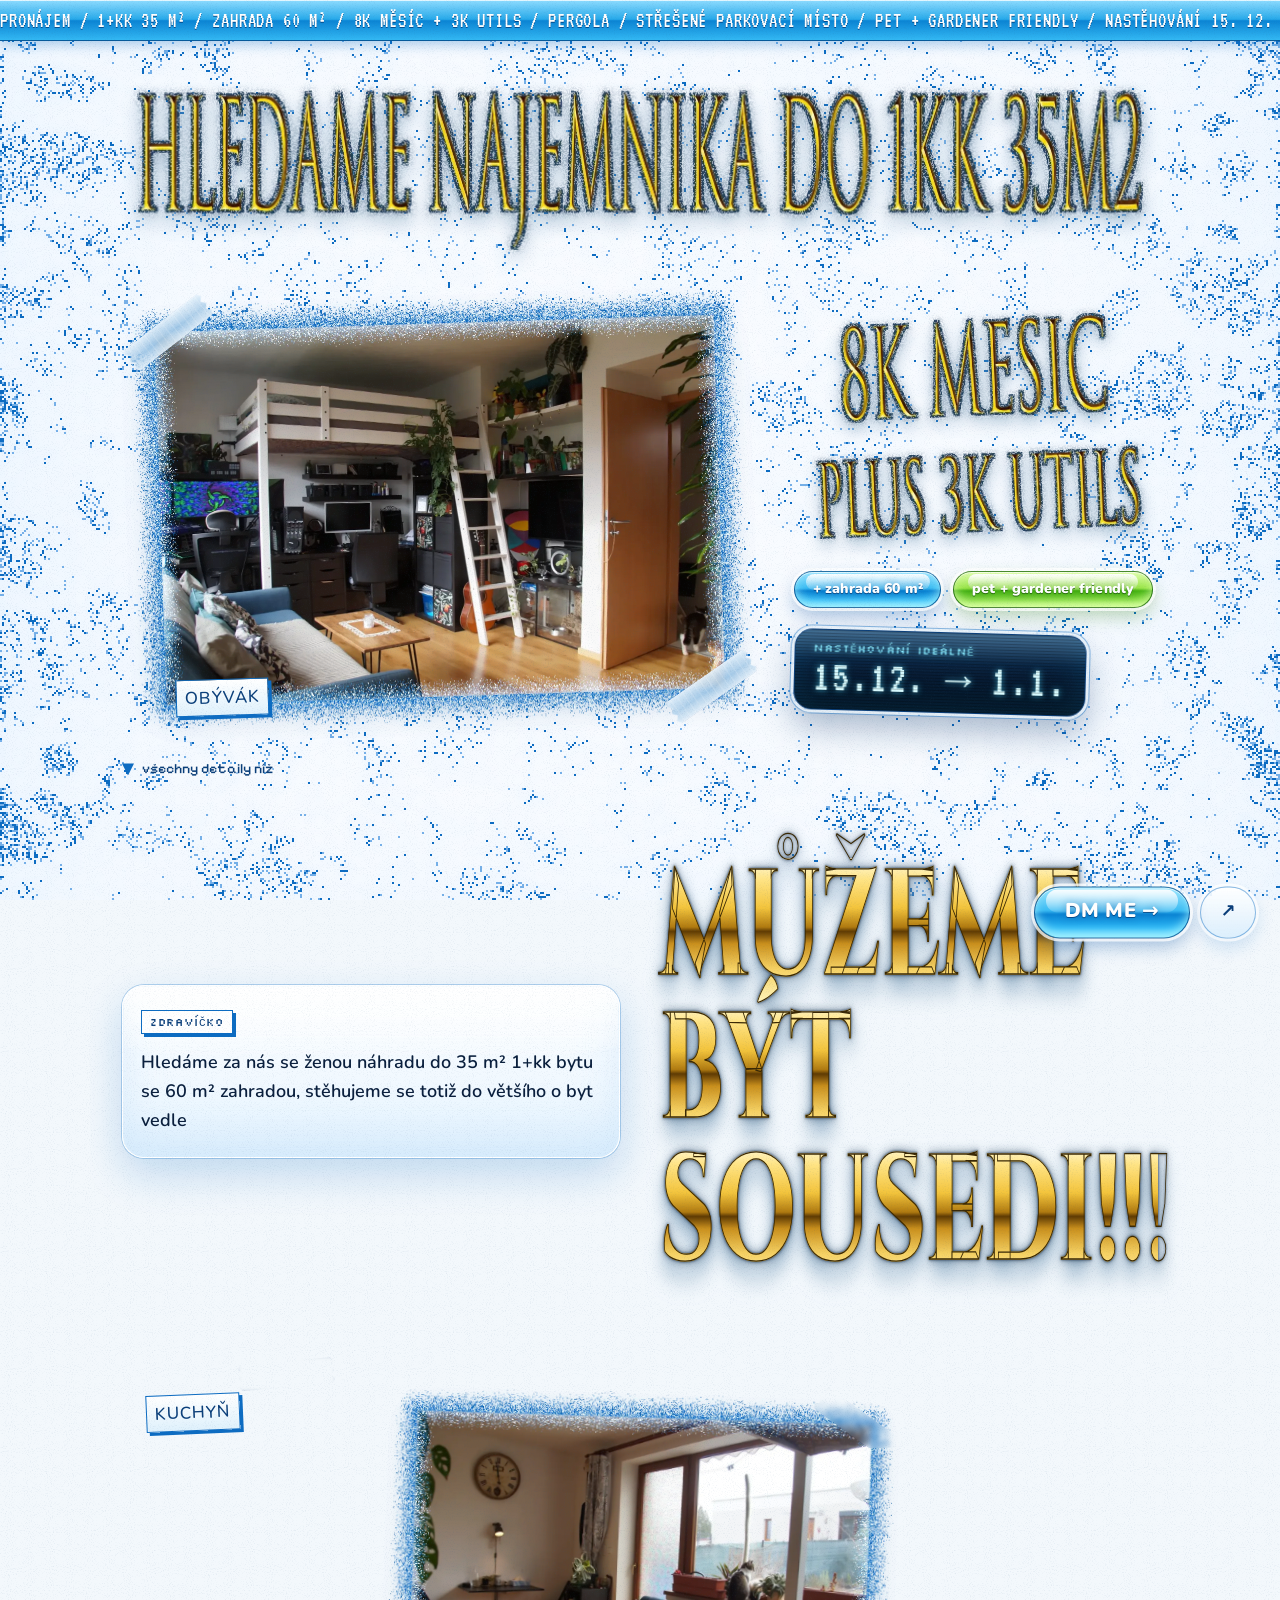
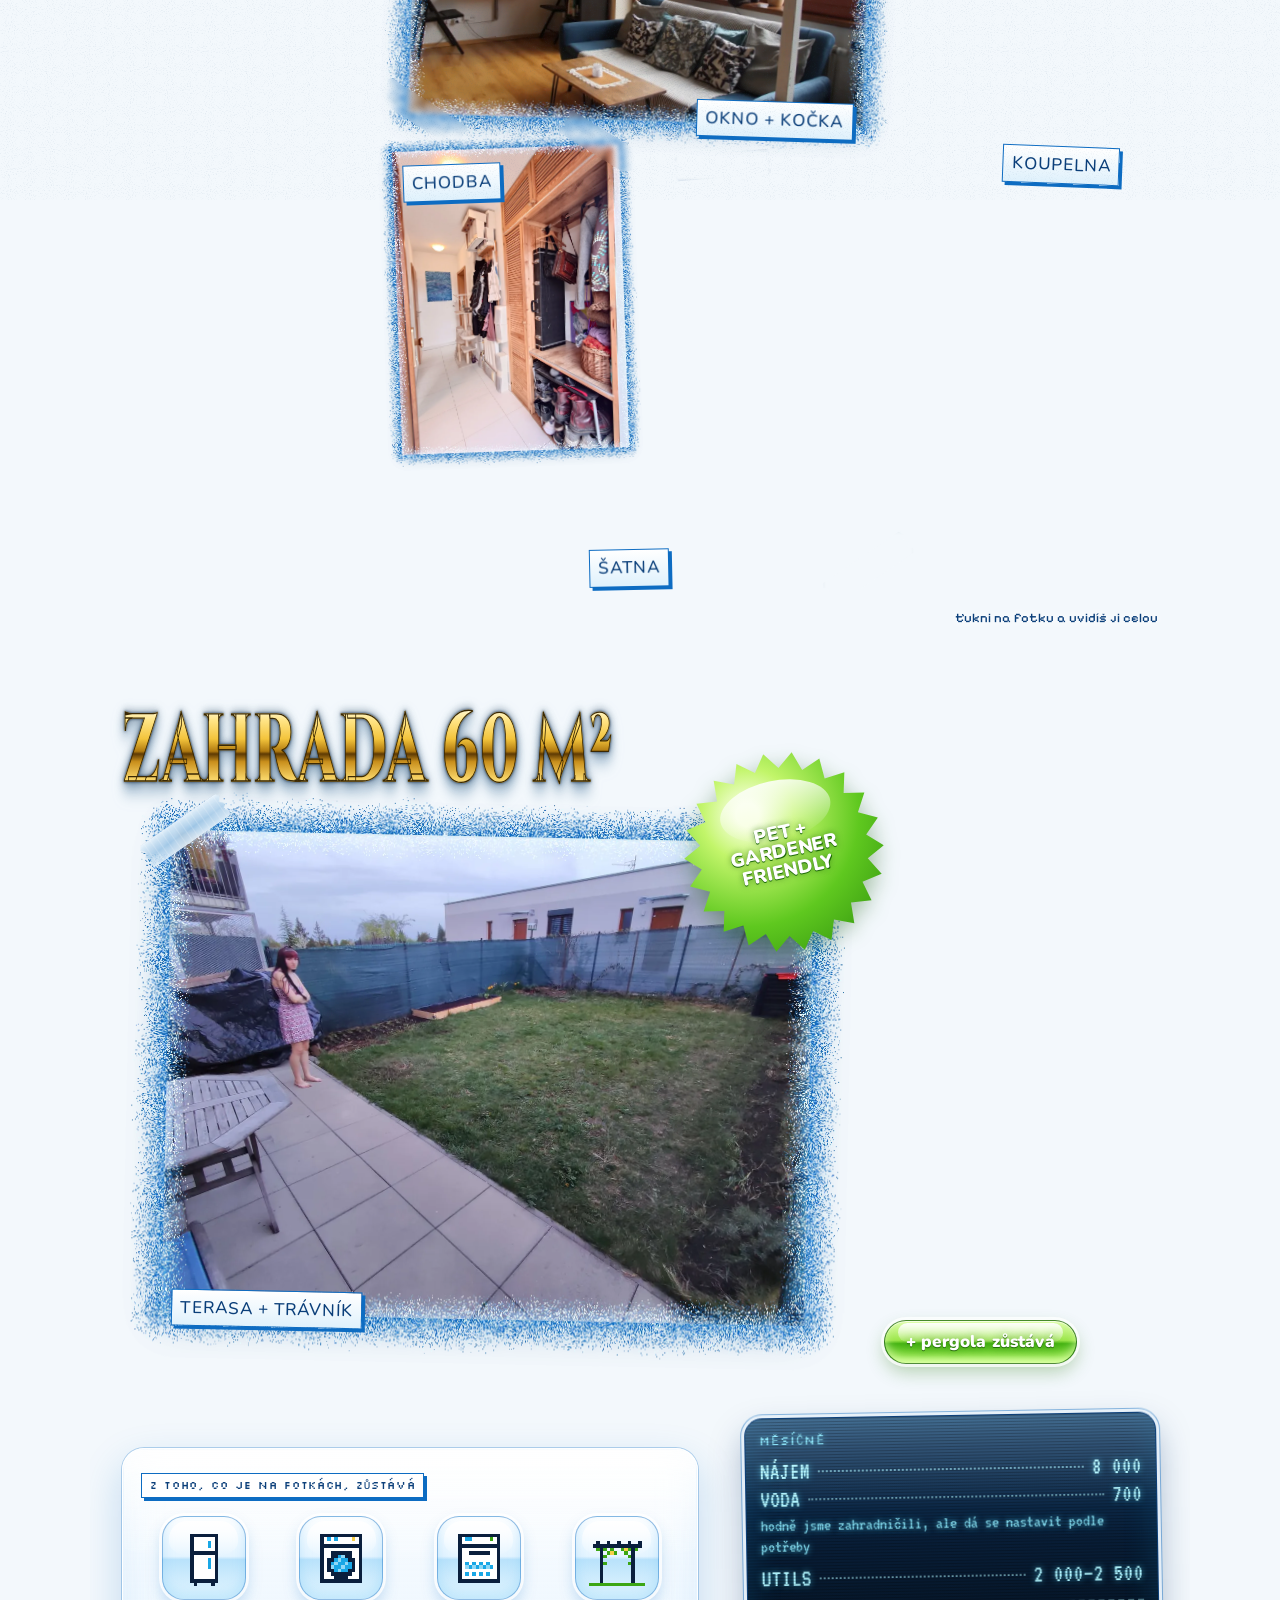
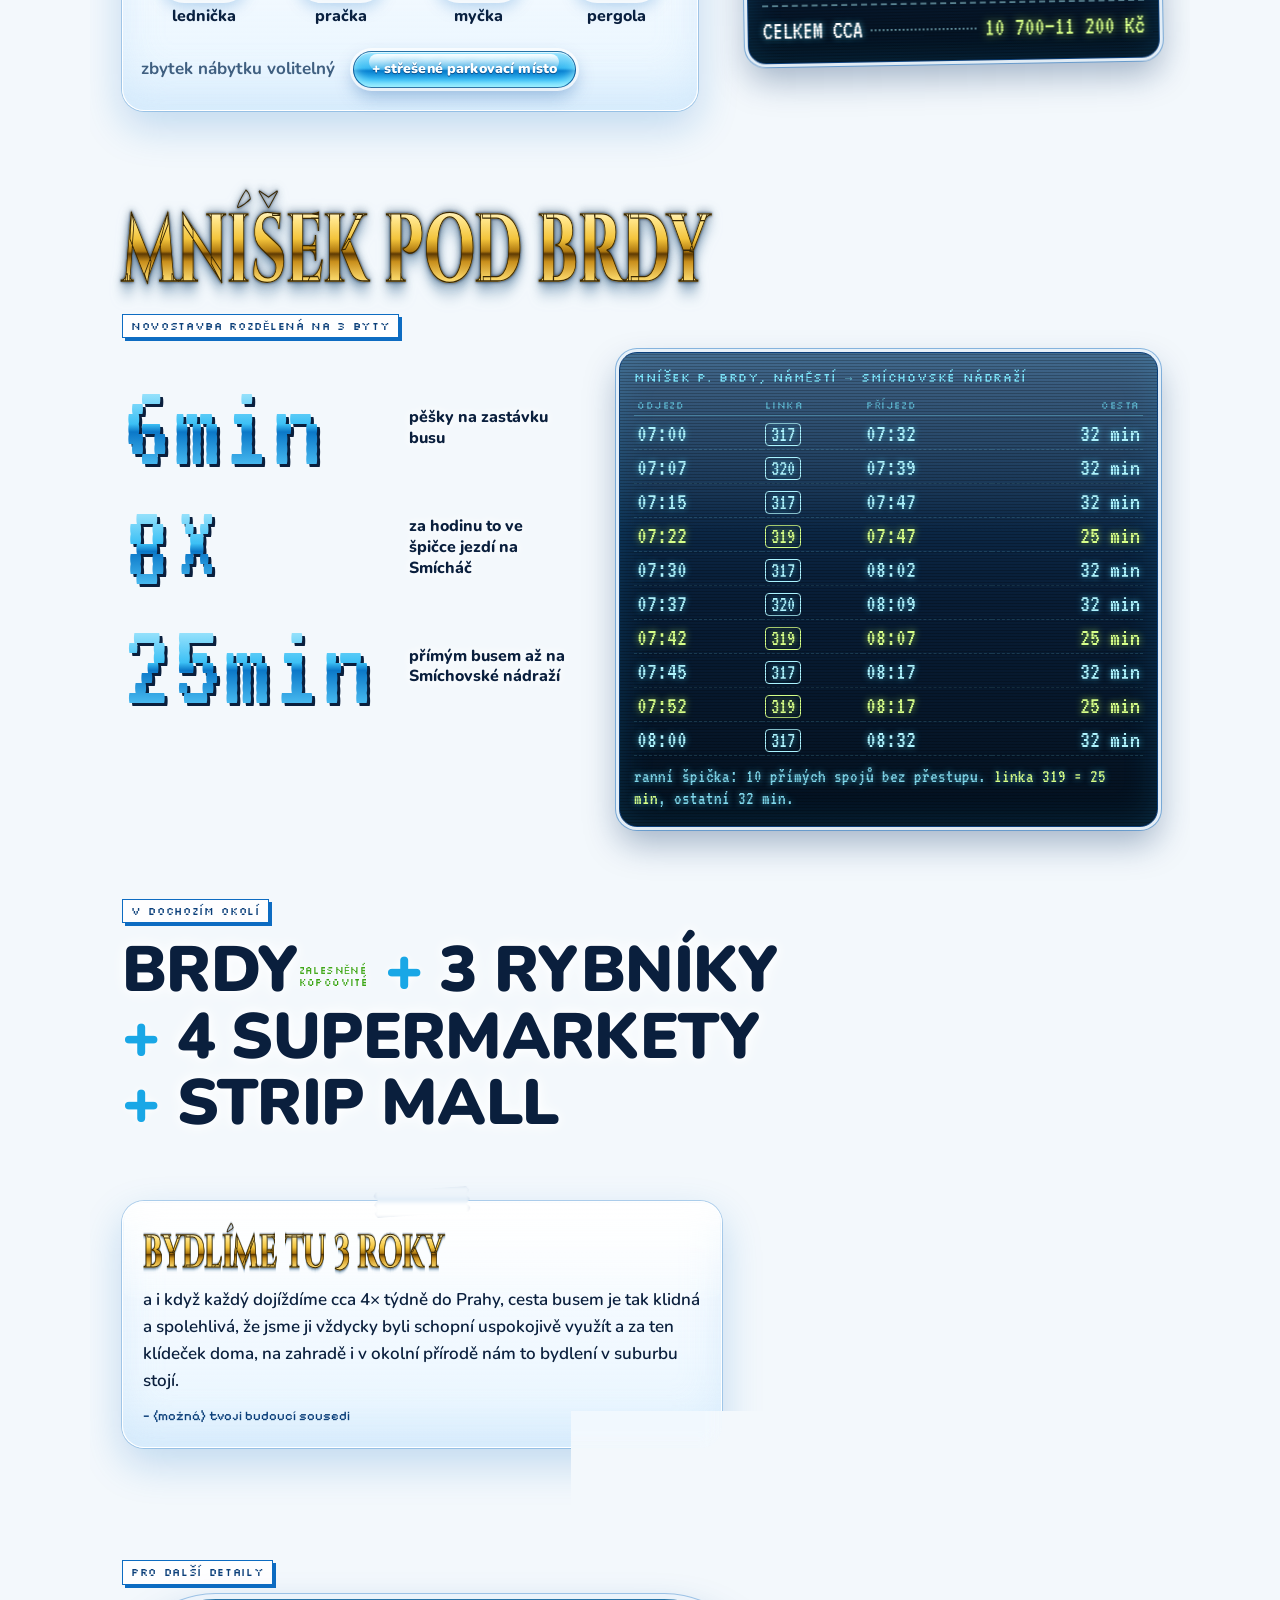
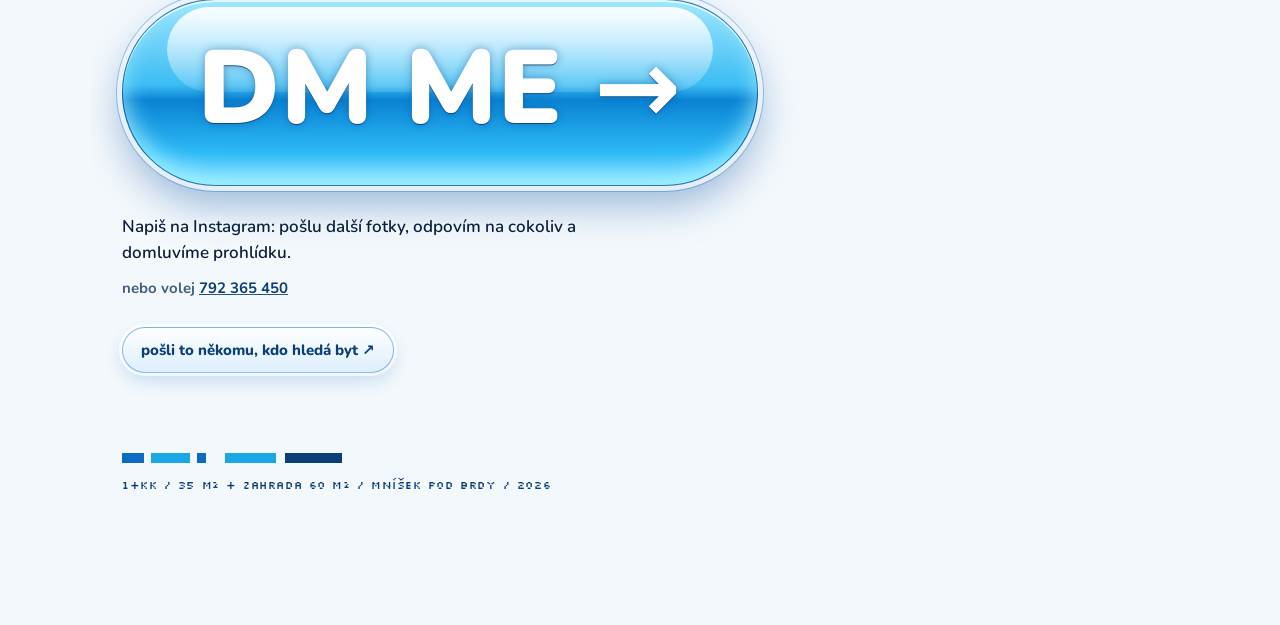
==== commit 19e2e819: "Koláž: popisek chodby už nezakrývá šatna Popisek chodby nahoru, okna doprava, koupelny na desktopu d" ====
--- a/index.html
+++ b/index.html
@@ -115,6 +115,7 @@
   font:400 11px/1.2 var(--tiny);letter-spacing:.06em;text-transform:uppercase;color:var(--deep);pointer-events:none}
 .cap.r{left:auto;right:calc(var(--mx) + 10px)}
 .cap-top .cap{bottom:auto;top:calc(var(--my) + 14px)}
+.cap-r .cap{left:auto;right:calc(var(--mx) + 10px)}
 .tape{position:absolute;z-index:6;width:96px;height:26px;pointer-events:none;
   background:repeating-linear-gradient(90deg,rgba(255,255,255,0) 0 6px,rgba(255,255,255,.18) 6px 7px),linear-gradient(180deg,rgba(236,247,255,.92),rgba(190,224,248,.72) 55%,rgba(236,247,255,.88));
   -webkit-backdrop-filter:blur(2px);backdrop-filter:blur(2px);filter:drop-shadow(0 1px 2px rgba(13,60,120,.45));
@@ -277,6 +278,7 @@
   .c-koupelna{grid-column:9/13;grid-row:1/3;margin-top:-4%}
   .c-chodba{grid-column:4/7;grid-row:2;margin-top:-8%}
   .c-satna{grid-column:6/10;grid-row:2;margin-top:-2%}
+  .c-koupelna .cap{left:auto;right:calc(var(--mx) + 10px)}
   .garden-grid{display:grid;grid-template-columns:minmax(0,8fr) minmax(0,3fr);gap:30px;align-items:end}
   .g-ph .ph.bleed{width:auto;margin-left:0}
   .burst-w{right:-30px;top:-40px}
@@ -339,9 +341,9 @@
 <section class="wrap" aria-label="Fotky bytu">
   <div class="collage">
     <figure class="ph c-kuchyn cap-top" style="--mx:6.05%;--my:4.68%;--mxf:0.0605;--tiny:url([data-uri])"><button class="ph-btn" type="button" data-full="img/kuchyn.jpg" data-cap="kuchyň" aria-label="Zvětšit fotku: kuchyň"><img src="img/kuchyn-f.webp" width="1024" height="1324" alt="Kuchyň" loading="lazy" decoding="async" onload="this.closest('.ph').classList.add('ok')"></button><span class="tape t-tc"></span><figcaption class="cap">kuchyň</figcaption></figure>
-    <figure class="ph c-okno" style="--mx:6.08%;--my:8.59%;--mxf:0.0608;--tiny:url([data-uri])"><button class="ph-btn" type="button" data-full="img/okno.jpg" data-cap="okno + kočka" aria-label="Zvětšit fotku: okno + kočka"><img src="img/okno-f.webp" width="1366" height="966" alt="Obývák s oknem do zahrady, v okně kočka" loading="lazy" decoding="async" onload="this.closest('.ph').classList.add('ok')"></button><span class="tape t-tr"></span><span class="tape t-bl"></span><figcaption class="cap">okno + kočka</figcaption></figure>
+    <figure class="ph c-okno cap-r" style="--mx:6.08%;--my:8.59%;--mxf:0.0608;--tiny:url([data-uri])"><button class="ph-btn" type="button" data-full="img/okno.jpg" data-cap="okno + kočka" aria-label="Zvětšit fotku: okno + kočka"><img src="img/okno-f.webp" width="1366" height="966" alt="Obývák s oknem do zahrady, v okně kočka" loading="lazy" decoding="async" onload="this.closest('.ph').classList.add('ok')"></button><span class="tape t-tr"></span><span class="tape t-bl"></span><figcaption class="cap">okno + kočka</figcaption></figure>
     <figure class="ph c-koupelna" style="--mx:6.05%;--my:4.68%;--mxf:0.0605;--tiny:url([data-uri])"><button class="ph-btn" type="button" data-full="img/koupelna.jpg" data-cap="koupelna" aria-label="Zvětšit fotku: koupelna"><img src="img/koupelna-f.webp" width="1024" height="1324" alt="Koupelna se sprchovým koutem" loading="lazy" decoding="async" onload="this.closest('.ph').classList.add('ok')"></button><span class="tape t-tl"></span><figcaption class="cap">koupelna</figcaption></figure>
-    <figure class="ph c-chodba" style="--mx:6.05%;--my:4.68%;--mxf:0.0605;--tiny:url([data-uri])"><button class="ph-btn" type="button" data-full="img/chodba.jpg" data-cap="chodba" aria-label="Zvětšit fotku: chodba"><img src="img/chodba-f.webp" width="1024" height="1324" alt="Chodba s vestavěnou skříní" loading="lazy" decoding="async" onload="this.closest('.ph').classList.add('ok')"></button><span class="tape t-tr"></span><figcaption class="cap">chodba</figcaption></figure>
+    <figure class="ph c-chodba cap-top" style="--mx:6.05%;--my:4.68%;--mxf:0.0605;--tiny:url([data-uri])"><button class="ph-btn" type="button" data-full="img/chodba.jpg" data-cap="chodba" aria-label="Zvětšit fotku: chodba"><img src="img/chodba-f.webp" width="1024" height="1324" alt="Chodba s vestavěnou skříní" loading="lazy" decoding="async" onload="this.closest('.ph').classList.add('ok')"></button><span class="tape t-tr"></span><figcaption class="cap">chodba</figcaption></figure>
     <figure class="ph c-satna" style="--mx:6.05%;--my:4.68%;--mxf:0.0605;--tiny:url([data-uri])"><button class="ph-btn" type="button" data-full="img/satna.jpg" data-cap="šatna" aria-label="Zvětšit fotku: šatna"><img src="img/satna-f.webp" width="1024" height="1324" alt="Šatna" loading="lazy" decoding="async" onload="this.closest('.ph').classList.add('ok')"></button><span class="tape t-tc"></span><span class="tape t-br"></span><figcaption class="cap">šatna</figcaption></figure>
   </div>
   <p class="hint">ťukni na fotku a uvidíš ji celou</p>
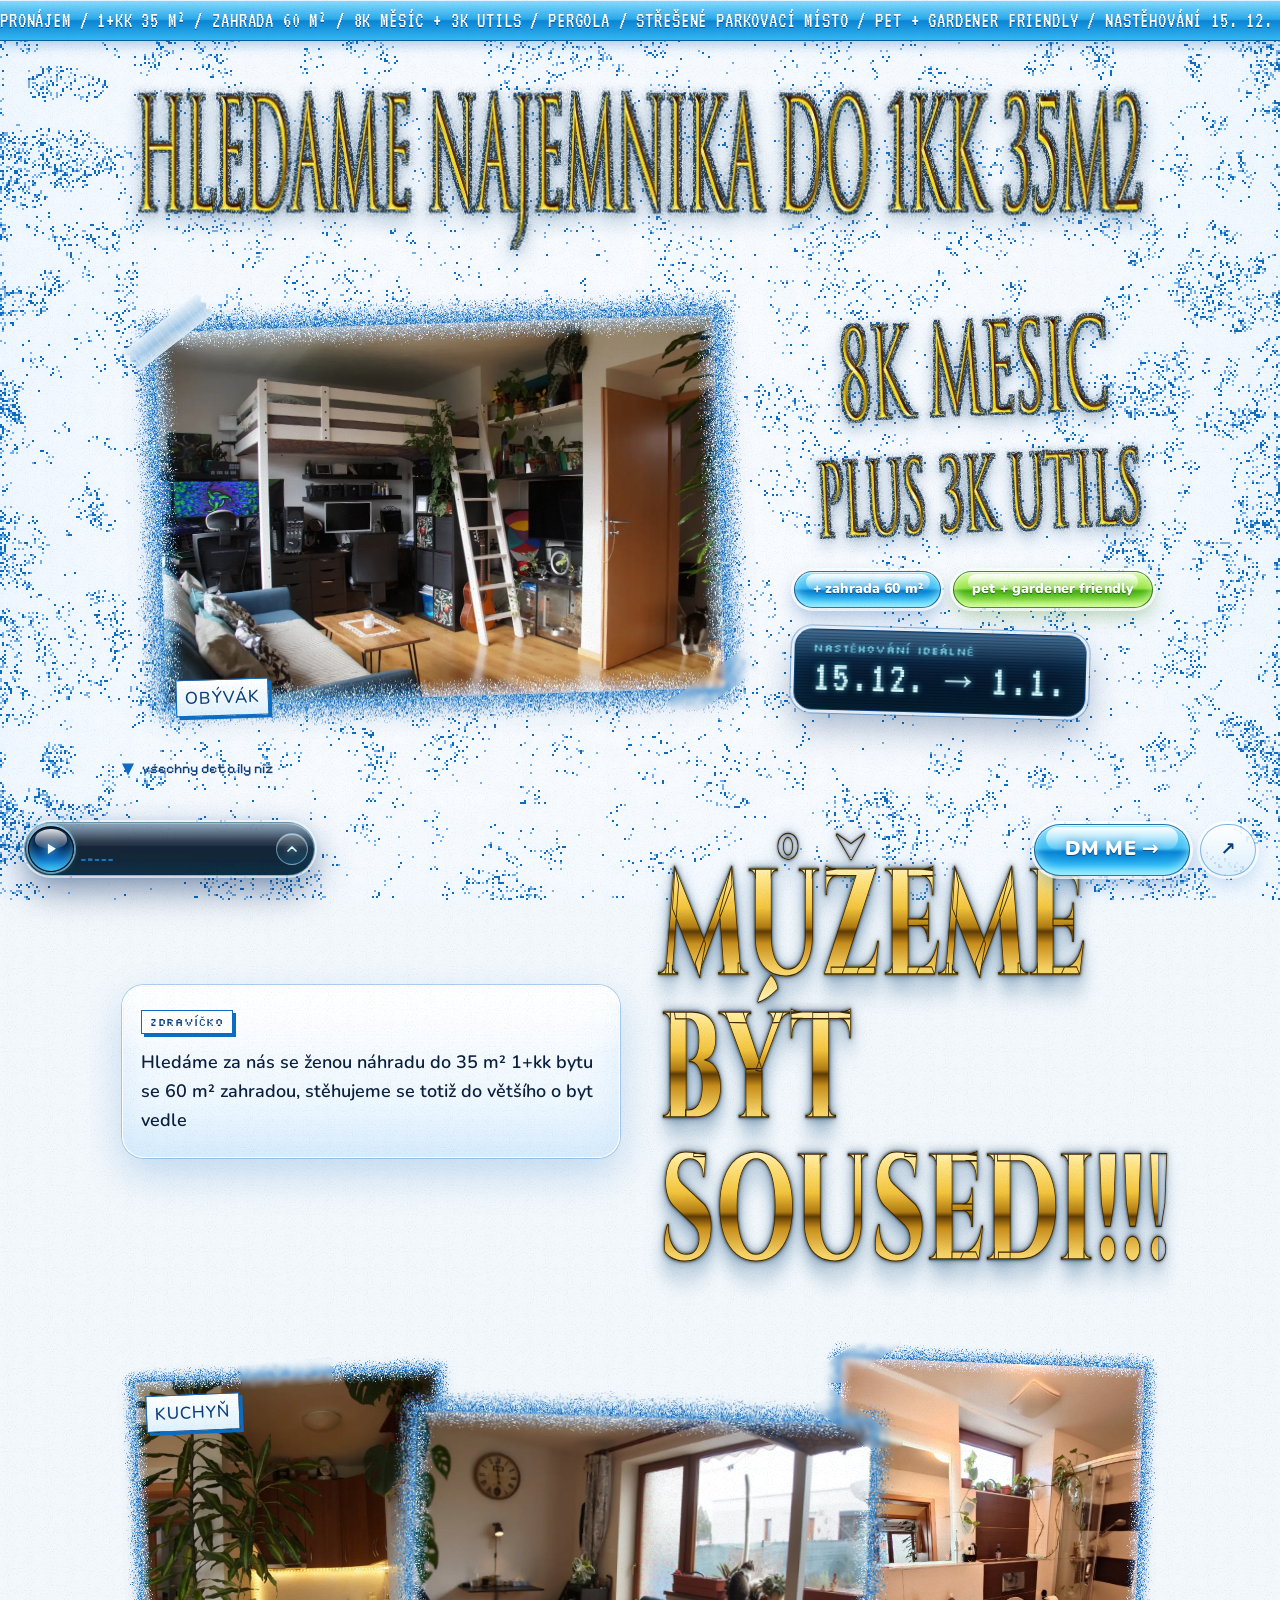
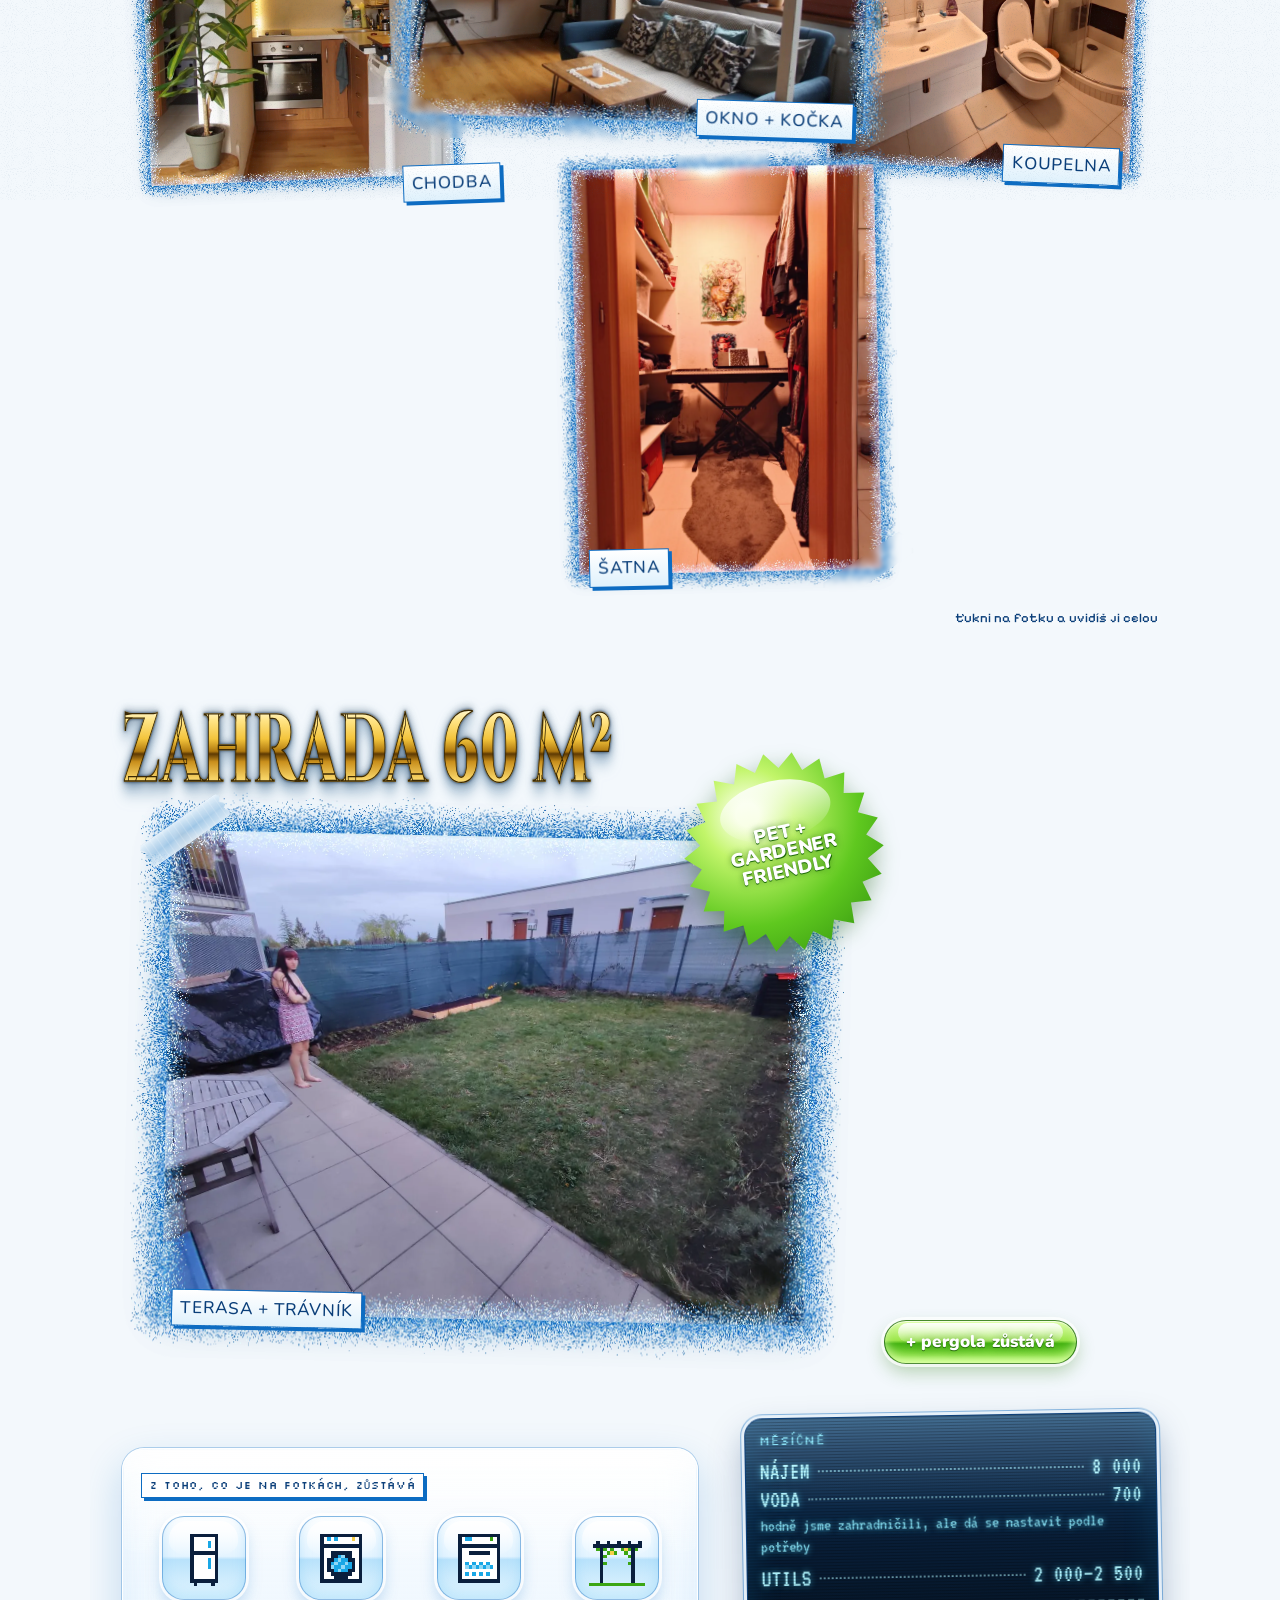
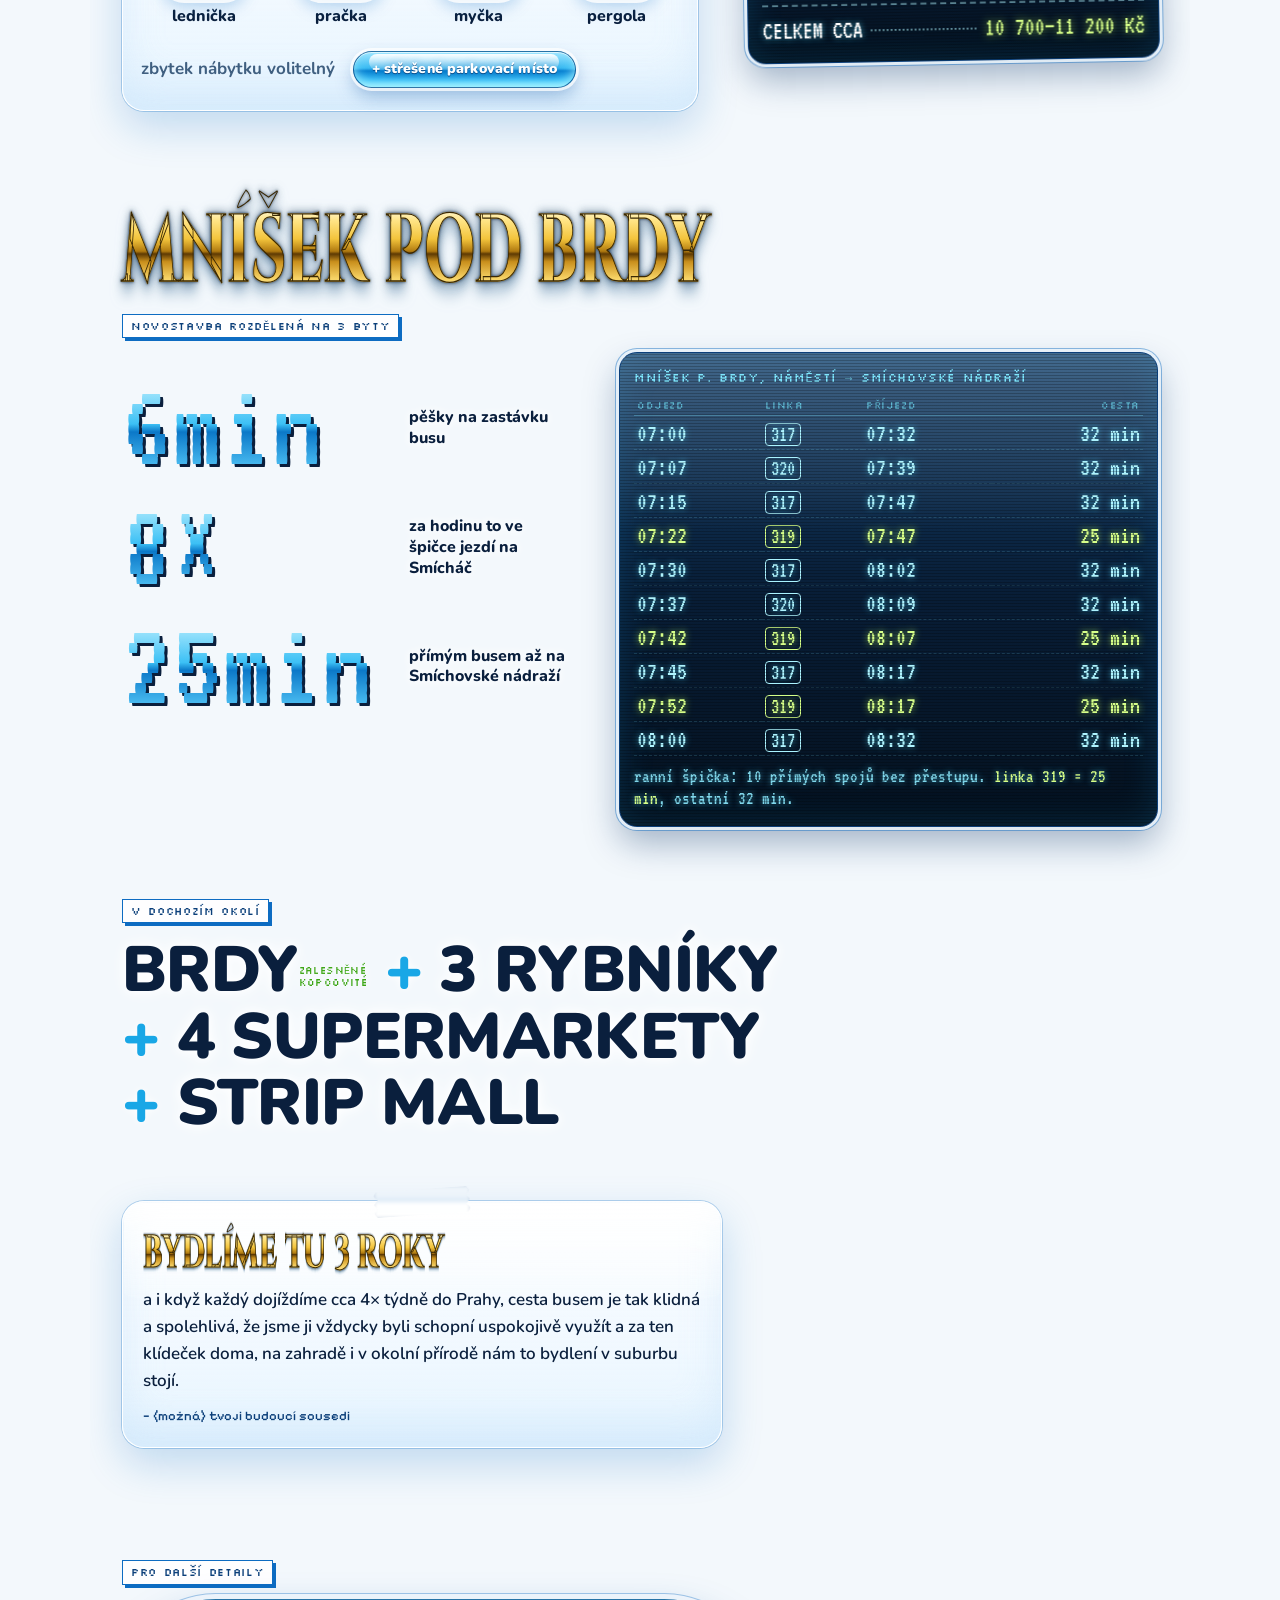
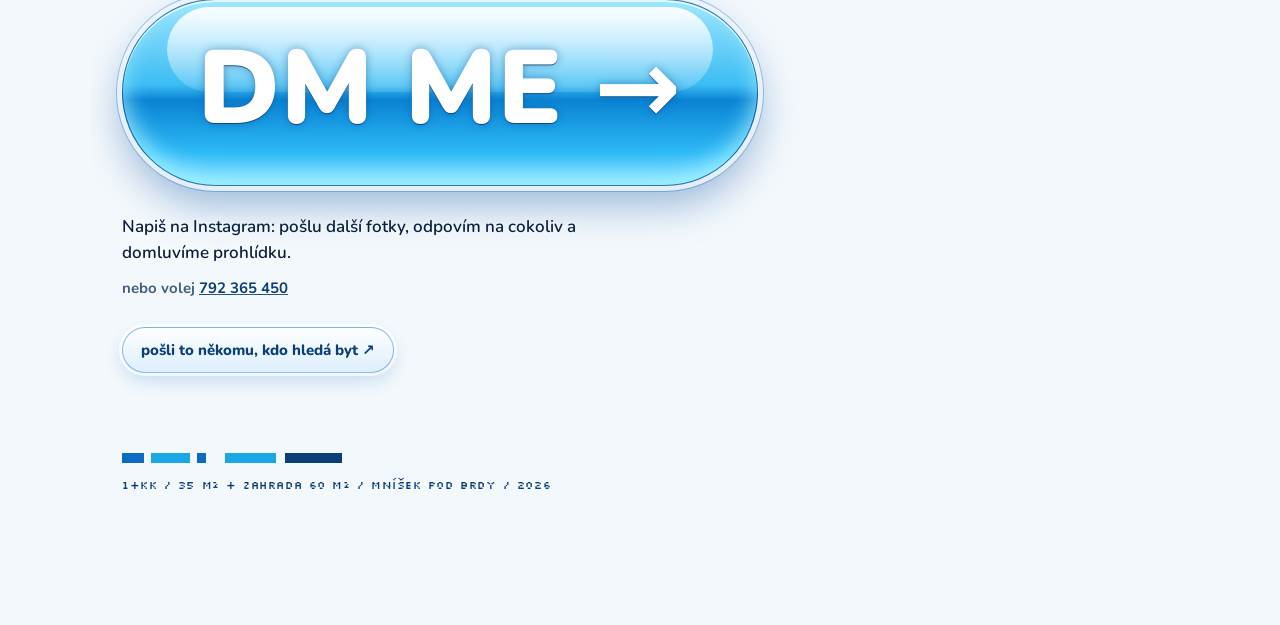
==== commit 2205cd0a: "Přehrávač s vizualizérem v aero stylu Plovoucí přehrávač vlevo dole (mini režim vedle DM ME, rozbali" ====
--- a/index.html
+++ b/index.html
@@ -262,6 +262,102 @@
 .lb .prev{left:10px;top:50%;margin-top:-26px}
 .lb .next{right:10px;top:50%;margin-top:-26px}
 .lb .lb-cap{position:absolute;left:0;right:0;bottom:calc(20px + env(safe-area-inset-bottom));margin:0;text-align:center;font:400 13px/1 var(--tiny);letter-spacing:.08em;text-transform:uppercase;color:#bff3ff}
+
+/* ===== přehrávač (aero / WMP11 vibe) ===== */
+.mp{position:fixed;z-index:85;left:12px;bottom:calc(12px + env(safe-area-inset-bottom));font-family:var(--sans);color:#e8f8ff;--beat:0}
+.mp button{font:inherit;color:inherit;-webkit-tap-highlight-color:transparent}
+.mp-glass{position:relative;overflow:hidden;border:1px solid rgba(170,230,255,.6);
+  background:linear-gradient(180deg,rgba(58,96,132,.86) 0%,rgba(10,26,48,.93) 34%,rgba(3,11,22,.96) 100%);
+  -webkit-backdrop-filter:blur(14px) saturate(1.3);backdrop-filter:blur(14px) saturate(1.3);
+  box-shadow:0 0 0 2px rgba(255,255,255,.6),0 14px 34px rgba(5,40,90,.5),0 0 calc(10px + var(--beat)*26px) rgba(40,190,255,calc(.18 + var(--beat)*.45)),inset 0 1px 0 rgba(255,255,255,.5),inset 0 -10px 22px rgba(25,167,230,.22)}
+.mp-glass::before{content:"";position:absolute;left:1px;right:1px;top:1px;height:42%;border-radius:inherit;border-bottom-left-radius:50% 14px;border-bottom-right-radius:50% 14px;
+  background:linear-gradient(180deg,rgba(255,255,255,.34),rgba(255,255,255,.04));pointer-events:none}
+
+/* mini */
+.mp-mini{display:flex;align-items:center;gap:6px;height:54px;padding:3px 6px 3px 3px;border-radius:999px;
+  transform-origin:0 100%;transition:opacity .25s,transform .3s cubic-bezier(.2,.9,.3,1.2)}
+.mp-mini>*{position:relative}
+.mp-mini-viz{width:34px;height:24px;display:block}
+.mp-mini-title{display:none;width:150px;overflow:hidden;white-space:nowrap;font:800 13px/1.2 var(--sans);
+  -webkit-mask:linear-gradient(90deg,transparent,#000 8%,#000 92%,transparent);mask:linear-gradient(90deg,transparent,#000 8%,#000 92%,transparent)}
+.mp-mini-title span{display:inline-block;padding-left:100%;animation:mq 12s linear infinite}
+.mp-mini-title small{font:400 10px/1 var(--tiny);color:#8fe4ff;letter-spacing:.04em;text-transform:uppercase}
+@keyframes mq{to{transform:translateX(-100%)}}
+.mp-ic{flex:none;display:grid;place-items:center;width:32px;height:32px;padding:0;border-radius:50%;cursor:pointer;
+  border:1px solid rgba(170,230,255,.5);background:linear-gradient(180deg,rgba(255,255,255,.28),rgba(255,255,255,.05) 50%,rgba(25,167,230,.18));
+  box-shadow:inset 0 1px 0 rgba(255,255,255,.5)}
+.mp-ic:hover{background:linear-gradient(180deg,rgba(255,255,255,.4),rgba(120,220,255,.25) 50%,rgba(25,167,230,.4))}
+.mp-ic svg{width:16px;height:16px;fill:none;stroke:#dff8ff;stroke-width:2.6;stroke-linecap:round;stroke-linejoin:round;filter:drop-shadow(0 0 3px rgba(120,230,255,.8))}
+
+/* velká kulatá „orb“ tlačítka */
+.mp-orb{position:relative;flex:none;display:grid;place-items:center;width:64px;height:64px;padding:0;border-radius:50%;cursor:pointer;
+  border:1px solid rgba(0,10,25,.85);
+  background:radial-gradient(circle at 50% 118%,rgba(60,215,255,1) 0%,rgba(14,118,210,.95) 34%,rgba(4,30,72,1) 68%,#020c1c 100%);
+  box-shadow:0 0 0 3px rgba(200,242,255,.55),0 0 calc(8px + var(--beat)*22px) rgba(50,200,255,calc(.4 + var(--beat)*.6)),inset 0 -6px 12px rgba(90,225,255,.55)}
+.mp-orb::before{content:"";position:absolute;left:14%;right:14%;top:5%;height:46%;border-radius:50% 50% 45% 45%;
+  background:linear-gradient(180deg,rgba(255,255,255,.88),rgba(255,255,255,.08))}
+.mp-orb svg{position:relative;width:40%;height:40%;fill:#f2fdff;filter:drop-shadow(0 0 5px rgba(120,230,255,.95))}
+.mp-orb.sm{width:46px;height:46px;box-shadow:0 0 0 2px rgba(200,242,255,.5),0 0 calc(6px + var(--beat)*16px) rgba(50,200,255,calc(.35 + var(--beat)*.6)),inset 0 -5px 10px rgba(90,225,255,.55)}
+.mp-orb.nav{width:40px;height:40px;background:radial-gradient(circle at 50% 118%,rgba(60,215,255,.75) 0%,rgba(14,90,170,.9) 40%,#041a38 80%)}
+.mp .i-pause{display:none}
+.mp.playing .i-play{display:none}
+.mp.playing .i-pause{display:block}
+
+/* plný přehrávač */
+.mp-full{position:absolute;left:0;bottom:0;width:min(360px,calc(100vw - 24px));border-radius:20px;padding:8px 10px 10px;
+  transform-origin:0 100%;transition:opacity .25s,transform .35s cubic-bezier(.2,.9,.3,1.15),visibility 0s}
+.mp-full>*{position:relative}
+.mp[data-state="mini"] .mp-full{opacity:0;transform:scale(.18);visibility:hidden;pointer-events:none;transition:opacity .2s,transform .3s,visibility 0s .3s}
+.mp[data-state="full"] .mp-mini{opacity:0;transform:scale(.6);pointer-events:none}
+.mp-top{display:flex;align-items:center;gap:8px;padding:2px 2px 8px}
+.mp-top .lbl{flex:1;font:400 10px/1 var(--tiny);letter-spacing:.08em;text-transform:uppercase;color:#8fe4ff}
+.mp-top .ix{font:400 18px/1 var(--lcd);color:#bff3ff}
+.mp-screen{position:relative;height:132px;border-radius:14px;overflow:hidden;
+  background:radial-gradient(120% 90% at 50% 110%,rgba(25,167,230,.35),rgba(2,10,22,0) 60%),linear-gradient(180deg,#020a16,#061a30);
+  box-shadow:inset 0 0 0 1px rgba(120,210,255,.35),inset 0 2px 12px rgba(0,0,0,.8)}
+.mp-viz{position:absolute;inset:0;width:100%;height:100%;display:block}
+.mp-screen::after{content:"";position:absolute;inset:0;pointer-events:none;
+  background:linear-gradient(180deg,rgba(255,255,255,.14),rgba(255,255,255,0) 40%),repeating-linear-gradient(0deg,rgba(0,0,0,.2) 0 1px,transparent 1px 3px)}
+.mp-meta{position:absolute;left:10px;right:10px;top:8px;z-index:1;pointer-events:none}
+.mp-meta b{display:block;overflow:hidden;white-space:nowrap;text-overflow:ellipsis;font:900 17px/1.15 var(--sans);color:#fff;text-shadow:0 0 8px rgba(80,210,255,.9),0 1px 0 #000}
+.mp-meta span{font:400 10px/1.4 var(--tiny);letter-spacing:.06em;text-transform:uppercase;color:#8fe4ff}
+.mp-seek{display:flex;align-items:center;gap:8px;margin-top:8px;font:400 18px/1 var(--lcd);color:#bff3ff;text-shadow:0 0 6px rgba(80,220,255,.6)}
+.mp-seek output{min-width:36px;text-align:center}
+.mp-ctrl{display:flex;align-items:center;gap:10px;margin-top:6px}
+.mp-vol{flex:1;display:flex;align-items:center;gap:6px;min-width:0}
+.mp-vol svg{flex:none;width:18px;height:18px;fill:#dff8ff;filter:drop-shadow(0 0 3px rgba(120,230,255,.8))}
+.mp-range{--p:0%;-webkit-appearance:none;appearance:none;flex:1;min-width:0;width:100%;height:20px;margin:0;background:transparent;cursor:pointer}
+.mp-range::-webkit-slider-runnable-track{height:8px;border-radius:99px;
+  background:linear-gradient(180deg,#b5f4ff,#2cb8f6 50%,#0a7ed0 51%,#45ccff) 0 0/var(--p) 100% no-repeat,linear-gradient(180deg,#01060d,#0e2540);
+  box-shadow:inset 0 1px 2px rgba(0,0,0,.9),0 1px 0 rgba(255,255,255,.2)}
+.mp-range::-moz-range-track{height:8px;border-radius:99px;
+  background:linear-gradient(180deg,#b5f4ff,#2cb8f6 50%,#0a7ed0 51%,#45ccff) 0 0/var(--p) 100% no-repeat,linear-gradient(180deg,#01060d,#0e2540);
+  box-shadow:inset 0 1px 2px rgba(0,0,0,.9),0 1px 0 rgba(255,255,255,.2)}
+.mp-range::-webkit-slider-thumb{-webkit-appearance:none;width:18px;height:18px;margin-top:-5px;border-radius:50%;border:1px solid rgba(2,40,90,.9);
+  background:radial-gradient(circle at 36% 30%,#fff 0 16%,#c6f5ff 30%,#2cb8f6 64%,#0758a2 100%);box-shadow:0 0 8px rgba(90,215,255,.95)}
+.mp-range::-moz-range-thumb{width:18px;height:18px;border-radius:50%;border:1px solid rgba(2,40,90,.9);
+  background:radial-gradient(circle at 36% 30%,#fff 0 16%,#c6f5ff 30%,#2cb8f6 64%,#0758a2 100%);box-shadow:0 0 8px rgba(90,215,255,.95)}
+.mp-range:focus-visible{outline:2px solid #8fe4ff;outline-offset:2px;border-radius:99px}
+.mp-list{list-style:none;margin:10px 0 0;padding:0;display:grid;gap:4px}
+.mp-list button{display:grid;grid-template-columns:22px 1fr auto;align-items:center;gap:8px;width:100%;padding:7px 10px;border-radius:10px;cursor:pointer;text-align:left;
+  border:1px solid transparent;background:rgba(255,255,255,.04)}
+.mp-list button:hover{background:rgba(120,210,255,.12)}
+.mp-list .n{font:400 18px/1 var(--lcd);color:#8fe4ff}
+.mp-list .t{overflow:hidden;white-space:nowrap;text-overflow:ellipsis;font:800 14px/1.2 var(--sans)}
+.mp-list .t small{display:block;font:400 9px/1.4 var(--tiny);letter-spacing:.05em;text-transform:uppercase;color:#8fbfd4}
+.mp-list .d{font:400 17px/1 var(--lcd);color:#9fd8ea}
+.mp-list .on button{border-color:rgba(150,225,255,.6);background:linear-gradient(180deg,rgba(120,215,255,.32),rgba(25,140,220,.18) 50%,rgba(25,167,230,.28));box-shadow:inset 0 1px 0 rgba(255,255,255,.35),0 0 10px rgba(40,190,255,.3)}
+.mp-list .on .n{color:#d6ff8a;text-shadow:0 0 6px rgba(190,255,100,.7)}
+
+@media (max-width:899px){
+  body.has-mp .dock{padding-left:162px}
+  body.mp-open .dock{transform:translateY(120%)}
+}
+@media (min-width:900px){
+  .mp{left:24px;bottom:24px}
+  .mp-mini-title{display:block}
+}
+@media (prefers-reduced-motion:reduce){ .mp-mini-title span{animation:none;padding-left:0} }
 
 /* ===== desktop ===== */
 @media (min-width:900px){
@@ -458,6 +554,54 @@
   <button class="glassbtn js-share" type="button" aria-label="Sdílet odkaz">↗</button>
 </nav>
 
+<aside class="mp" id="mp" data-state="mini" aria-label="Hudební přehrávač">
+  <audio id="mp-audio" preload="none"></audio>
+
+  <div class="mp-mini mp-glass">
+    <button class="mp-orb sm js-mp-play" type="button" aria-label="Přehrát hudbu">
+      <svg class="i-play" viewBox="0 0 24 24"><path d="M8 5v14l11-7z"/></svg>
+      <svg class="i-pause" viewBox="0 0 24 24"><path d="M6 5h4v14H6zM14 5h4v14h-4z"/></svg>
+    </button>
+    <canvas class="mp-mini-viz" aria-hidden="true"></canvas>
+    <div class="mp-mini-title" aria-hidden="true"><span class="js-mp-mq"></span></div>
+    <button class="mp-ic js-mp-open" type="button" aria-label="Rozbalit přehrávač" aria-expanded="false">
+      <svg viewBox="0 0 24 24"><path d="M6 15l6-6 6 6"/></svg>
+    </button>
+  </div>
+
+  <div class="mp-full mp-glass" role="region" aria-label="Přehrávač">
+    <div class="mp-top">
+      <span class="lbl">now playing</span>
+      <span class="ix js-mp-ix">1/3</span>
+      <button class="mp-ic js-mp-close" type="button" aria-label="Zmenšit přehrávač">
+        <svg viewBox="0 0 24 24"><path d="M6 17h12"/></svg>
+      </button>
+    </div>
+    <div class="mp-screen">
+      <canvas class="mp-viz" aria-hidden="true"></canvas>
+      <div class="mp-meta"><b class="js-mp-title"></b><span class="js-mp-artist"></span></div>
+    </div>
+    <div class="mp-seek">
+      <output class="js-mp-cur">0:00</output>
+      <input class="mp-range js-mp-seek" type="range" min="0" max="1000" value="0" step="1" aria-label="Pozice ve skladbě">
+      <output class="js-mp-dur">0:00</output>
+    </div>
+    <div class="mp-ctrl">
+      <button class="mp-orb nav js-mp-prev" type="button" aria-label="Předchozí skladba"><svg viewBox="0 0 24 24"><path d="M6 5h2v14H6zM9.5 12L19 5v14z"/></svg></button>
+      <button class="mp-orb js-mp-play" type="button" aria-label="Přehrát hudbu">
+        <svg class="i-play" viewBox="0 0 24 24"><path d="M8 5v14l11-7z"/></svg>
+        <svg class="i-pause" viewBox="0 0 24 24"><path d="M6 5h4v14H6zM14 5h4v14h-4z"/></svg>
+      </button>
+      <button class="mp-orb nav js-mp-next" type="button" aria-label="Další skladba"><svg viewBox="0 0 24 24"><path d="M16 5h2v14h-2zM14.5 12L5 19V5z"/></svg></button>
+      <div class="mp-vol">
+        <svg viewBox="0 0 24 24" aria-hidden="true"><path d="M3 9h4l5-4v14l-5-4H3zM15 8.5a5 5 0 010 7l-1.2-1.2a3.3 3.3 0 000-4.6zM17.6 6a8.6 8.6 0 010 12l-1.2-1.2a6.9 6.9 0 000-9.6z"/></svg>
+        <input class="mp-range js-mp-vol" type="range" min="0" max="100" value="85" aria-label="Hlasitost">
+      </div>
+    </div>
+    <ol class="mp-list js-mp-list"></ol>
+  </div>
+</aside>
+
 <div class="lb" id="lb" hidden role="dialog" aria-modal="true" aria-label="Fotka">
   <button class="x" type="button" aria-label="Zavřít">✕</button>
   <button class="prev" type="button" aria-label="Předchozí fotka">←</button>
@@ -571,5 +715,201 @@
   }
 })();
 </script>
+<script>
+(function(){
+  /* ===== playlist (pořadí = pořadí přehrávání) ===== */
+  var TRACKS = [
+    { src: "audio/01-xerxes-circle-of-shit.mp3", title: "Circle of Shit", artist: "Xerxes", dur: 111 },
+    { src: "audio/02-nasilnik-kleptoman.mp3", title: "Kleptoman", artist: "Násilník", dur: 215 },
+    { src: "audio/03-kde-je-tyler-outro.mp3", title: "Kde je Tyler (outro)", artist: "Tyler Durden", dur: 128 }
+  ];
+  var mp = document.getElementById("mp"), au = document.getElementById("mp-audio");
+  if (!mp || !au) return;
+  var $ = function(s){ return mp.querySelector(s); }, $$ = function(s){ return Array.prototype.slice.call(mp.querySelectorAll(s)); };
+  var seek = $(".js-mp-seek"), vol = $(".js-mp-vol"), list = $(".js-mp-list");
+  var cur = 0, ctx = null, an = null, freq = null, noWebAudio = false, seeking = false;
+  document.body.classList.add("has-mp");
+
+  function fmt(s){ s = Math.max(0, Math.floor(s || 0)); return Math.floor(s / 60) + ":" + ("0" + s % 60).slice(-2); }
+  function fill(r){ r.style.setProperty("--p", (r.value - r.min) / (r.max - r.min) * 100 + "%"); }
+
+  TRACKS.forEach(function(t, k){
+    var li = document.createElement("li");
+    li.innerHTML = '<button type="button"><span class="n">0' + (k + 1) + '</span><span class="t">' + t.title + '<small>' + t.artist + '</small></span><span class="d">' + fmt(t.dur) + '</span></button>';
+    li.querySelector("button").addEventListener("click", function(){ load(k, true); });
+    list.appendChild(li);
+  });
+
+  function ui(){
+    var t = TRACKS[cur];
+    $(".js-mp-title").textContent = t.title;
+    $(".js-mp-artist").textContent = t.artist;
+    $(".js-mp-ix").textContent = (cur + 1) + "/" + TRACKS.length;
+    $(".js-mp-mq").innerHTML = t.artist + " — " + t.title + " &nbsp; <small>▶ " + (cur + 1) + "/" + TRACKS.length + "</small>";
+    $(".js-mp-dur").textContent = fmt(t.dur);
+    $$(".mp-list li").forEach(function(li, k){ li.classList.toggle("on", k === cur); });
+    if ("mediaSession" in navigator) {
+      try { navigator.mediaSession.metadata = new MediaMetadata({ title: t.title, artist: t.artist, album: "1+kk se zahradou · Mníšek" }); } catch (e) {}
+    }
+  }
+  function load(k, play){
+    cur = (k + TRACKS.length) % TRACKS.length;
+    au.src = TRACKS[cur].src; seek.value = 0; fill(seek); $(".js-mp-cur").textContent = "0:00";
+    ui(); if (play) start();
+  }
+  function setupAudio(){
+    if (ctx || noWebAudio) return;
+    try {
+      var AC = window.AudioContext || window.webkitAudioContext;
+      ctx = new AC();
+      var src = ctx.createMediaElementSource(au);
+      an = ctx.createAnalyser(); an.fftSize = 256; an.smoothingTimeConstant = .8;
+      src.connect(an); an.connect(ctx.destination);
+      freq = new Uint8Array(an.frequencyBinCount);
+    } catch (e) { noWebAudio = true; ctx = null; an = null; }
+  }
+  function start(){
+    /* iPhone: hrát i při zapnutém tichém režimu */
+    try { if (navigator.audioSession) navigator.audioSession.type = "playback"; } catch (e) {}
+    setupAudio();
+    if (ctx && ctx.state === "suspended") ctx.resume();
+    var p = au.play(); if (p && p.catch) p.catch(function(){});
+  }
+  function toggle(){ if (au.paused) start(); else au.pause(); }
+
+  $$(".js-mp-play").forEach(function(b){ b.addEventListener("click", toggle); });
+  $(".js-mp-prev").addEventListener("click", function(){ if (au.currentTime > 3) au.currentTime = 0; else load(cur - 1, !au.paused); });
+  $(".js-mp-next").addEventListener("click", function(){ load(cur + 1, !au.paused); });
+  function setState(s){
+    mp.dataset.state = s;
+    document.body.classList.toggle("mp-open", s === "full");
+    $(".js-mp-open").setAttribute("aria-expanded", s === "full");
+    if (s === "full") setTimeout(function(){ $(".js-mp-close").focus({ preventScroll: true }); }, 50);
+  }
+  $(".js-mp-open").addEventListener("click", function(){ setState("full"); });
+  $(".js-mp-close").addEventListener("click", function(){ setState("mini"); $(".js-mp-open").focus({ preventScroll: true }); });
+  document.addEventListener("keydown", function(e){ if (e.key === "Escape" && mp.dataset.state === "full" && document.getElementById("lb").hidden) setState("mini"); });
+
+  au.addEventListener("play", function(){ mp.classList.add("playing"); $$(".js-mp-play").forEach(function(b){ b.setAttribute("aria-label", "Pozastavit hudbu"); }); });
+  au.addEventListener("pause", function(){ mp.classList.remove("playing"); $$(".js-mp-play").forEach(function(b){ b.setAttribute("aria-label", "Přehrát hudbu"); }); });
+  au.addEventListener("ended", function(){ load(cur + 1, true); });
+  au.addEventListener("loadedmetadata", function(){ if (isFinite(au.duration)) $(".js-mp-dur").textContent = fmt(au.duration); });
+  au.addEventListener("timeupdate", function(){
+    if (seeking || !au.duration) return;
+    seek.value = Math.round(au.currentTime / au.duration * 1000); fill(seek);
+    $(".js-mp-cur").textContent = fmt(au.currentTime);
+  });
+  seek.addEventListener("input", function(){
+    seeking = true; fill(seek);
+    var d = au.duration || TRACKS[cur].dur; $(".js-mp-cur").textContent = fmt(seek.value / 1000 * d);
+  });
+  seek.addEventListener("change", function(){
+    var d = au.duration || TRACKS[cur].dur; seeking = false;
+    if (!au.duration) { start(); }
+    try { au.currentTime = seek.value / 1000 * d; } catch (e) {}
+  });
+  vol.addEventListener("input", function(){ au.volume = vol.value / 100; fill(vol); });
+  au.volume = vol.value / 100; fill(vol); fill(seek);
+
+  if ("mediaSession" in navigator) {
+    try {
+      navigator.mediaSession.setActionHandler("play", start);
+      navigator.mediaSession.setActionHandler("pause", function(){ au.pause(); });
+      navigator.mediaSession.setActionHandler("previoustrack", function(){ load(cur - 1, true); });
+      navigator.mediaSession.setActionHandler("nexttrack", function(){ load(cur + 1, true); });
+    } catch (e) {}
+  }
+
+  /* ===== vizualizér: lesklé aqua sloupce + pixelové špičky + odraz + bubliny na beat ===== */
+  var big = $(".mp-viz"), mini = $(".mp-mini-viz"), N = 28;
+  var lv = new Float32Array(N), pk = new Float32Array(N), pv = new Float32Array(N), bubbles = [], beatAvg = .2, t0 = performance.now(), last = 0;
+  function fit(c){
+    var r = c.getBoundingClientRect(), d = Math.min(window.devicePixelRatio || 1, 2);
+    var w = Math.round(r.width * d), h = Math.round(r.height * d);
+    if (w && h && (c.width !== w || c.height !== h)) { c.width = w; c.height = h; c._g = null; }
+    return d;
+  }
+  function bands(dt){
+    var playing = !au.paused, t = (performance.now() - t0) / 1000;
+    if (an && playing) {
+      an.getByteFrequencyData(freq);
+      for (var b = 0; b < N; b++) {
+        var a = Math.floor(Math.pow(b / N, 1.6) * 92) + 1, z = Math.max(a + 1, Math.floor(Math.pow((b + 1) / N, 1.6) * 92) + 1), s = 0;
+        for (var j = a; j < z; j++) s += freq[j];
+        var v = s / (z - a) / 255; v = Math.min(1, v * (1 + b / N * .6));
+        lv[b] += (v - lv[b]) * .55;
+      }
+    } else {
+      for (var b2 = 0; b2 < N; b2++) {
+        var v2 = playing
+          ? Math.max(.05, (.42 + .32 * Math.sin(t * 7.3 + b2 * .55) * Math.sin(t * 1.7 + b2 * .21) + .22 * Math.random()) * (1 - b2 / N * .45))
+          : .05 + .04 * Math.sin(t * 1.8 + b2 * .5) + .02 * Math.sin(t * 3.1 - b2 * .9);
+        lv[b2] += (v2 - lv[b2]) * Math.min(1, dt * (playing ? 14 : 4));
+      }
+    }
+  }
+  function drawBig(d, dt){
+    var c = big.getContext("2d"), W = big.width, H = big.height; if (!W) return;
+    var base = H * .74, bw = W / N;
+    c.clearRect(0, 0, W, H);
+    var bass = (lv[0] + lv[1] + lv[2] + lv[3]) / 4;
+    var g0 = c.createRadialGradient(W / 2, base, 0, W / 2, base, W * .6);
+    g0.addColorStop(0, "rgba(40,190,255," + (.12 + bass * .4) + ")"); g0.addColorStop(1, "rgba(40,190,255,0)");
+    c.fillStyle = g0; c.fillRect(0, 0, W, H);
+    if (!big._g) {
+      big._g = c.createLinearGradient(0, 50 * d, 0, base);
+      big._g.addColorStop(0, "#effdff"); big._g.addColorStop(.3, "#7fe2ff"); big._g.addColorStop(.65, "#1fa8ee"); big._g.addColorStop(1, "#0a58a8");
+      big._r = c.createLinearGradient(0, base, 0, H);
+      big._r.addColorStop(0, "rgba(60,190,255,.38)"); big._r.addColorStop(1, "rgba(60,190,255,0)");
+    }
+    for (var b = 0; b < N; b++) {
+      var h = Math.max(2 * d, lv[b] * (base - 50 * d)), x = b * bw + bw * .14, w = bw * .72;
+      c.fillStyle = big._g; c.fillRect(x, base - h, w, h);
+      c.fillStyle = "rgba(255,255,255,.35)"; c.fillRect(x, base - h, w * .3, h);
+      c.fillStyle = big._r; c.fillRect(x, base + 2 * d, w, h * .42);
+      if (h > pk[b]) { pk[b] = h; pv[b] = 0; } else { pv[b] += 60 * d * dt; pk[b] = Math.max(0, pk[b] - pv[b] * dt * 6); }
+      c.fillStyle = "#e9fbff"; c.shadowColor = "rgba(120,230,255,.9)"; c.shadowBlur = 6 * d;
+      c.fillRect(x, base - pk[b] - 4 * d, w, 2 * d); c.shadowBlur = 0;
+    }
+    c.fillStyle = "rgba(160,230,255,.5)"; c.fillRect(0, base, W, 1 * d);
+    if (!au.paused && bass > .3 && bass > beatAvg * 1.25 && bubbles.length < 24) {
+      for (var k = 0; k < 2; k++) bubbles.push({ x: Math.random() * W, y: base, r: (3 + Math.random() * 7) * d, s: (25 + Math.random() * 45) * d, w: Math.random() * 6 });
+    }
+    beatAvg = beatAvg * .94 + bass * .06;
+    for (var q = bubbles.length - 1; q >= 0; q--) {
+      var B = bubbles[q]; B.y -= B.s * dt; B.x += Math.sin((B.y + B.w * 40) / (18 * d)) * .4 * d;
+      if (B.y < -B.r) { bubbles.splice(q, 1); continue; }
+      c.beginPath(); c.arc(B.x, B.y, B.r, 0, Math.PI * 2);
+      c.strokeStyle = "rgba(200,245,255,.75)"; c.lineWidth = 1 * d; c.stroke();
+      c.fillStyle = "rgba(120,220,255,.12)"; c.fill();
+      c.beginPath(); c.arc(B.x - B.r * .35, B.y - B.r * .35, B.r * .28, 0, Math.PI * 2); c.fillStyle = "rgba(255,255,255,.85)"; c.fill();
+    }
+  }
+  function drawMini(d){
+    var c = mini.getContext("2d"), W = mini.width, H = mini.height; if (!W) return;
+    c.clearRect(0, 0, W, H);
+    var M = 5, bw = W / M;
+    if (!mini._g) { mini._g = c.createLinearGradient(0, 0, 0, H); mini._g.addColorStop(0, "#effdff"); mini._g.addColorStop(.45, "#5fd6ff"); mini._g.addColorStop(1, "#0a6fc0"); }
+    for (var b = 0; b < M; b++) {
+      var v = 0; for (var j = 0; j < 5; j++) v += lv[Math.min(N - 1, b * 5 + j)]; v /= 5;
+      var h = Math.max(2 * d, Math.min(1, v * 1.3) * H), x = b * bw + bw * .18;
+      c.fillStyle = mini._g; c.fillRect(x, H - h, bw * .64, h);
+    }
+  }
+  function loop(now){
+    var dt = Math.min(.05, (now - (last || now)) / 1000); last = now;
+    if (!document.hidden) {
+      bands(dt);
+      var bass = (lv[0] + lv[1] + lv[2] + lv[3]) / 4;
+      mp.style.setProperty("--beat", au.paused ? 0 : Math.min(1, bass).toFixed(2));
+      var d = fit(mini); drawMini(d);
+      if (mp.dataset.state === "full") { var d2 = fit(big); drawBig(d2, dt); }
+    }
+    requestAnimationFrame(loop);
+  }
+  load(0, false);
+  requestAnimationFrame(loop);
+})();
+</script>
 </body>
 </html>
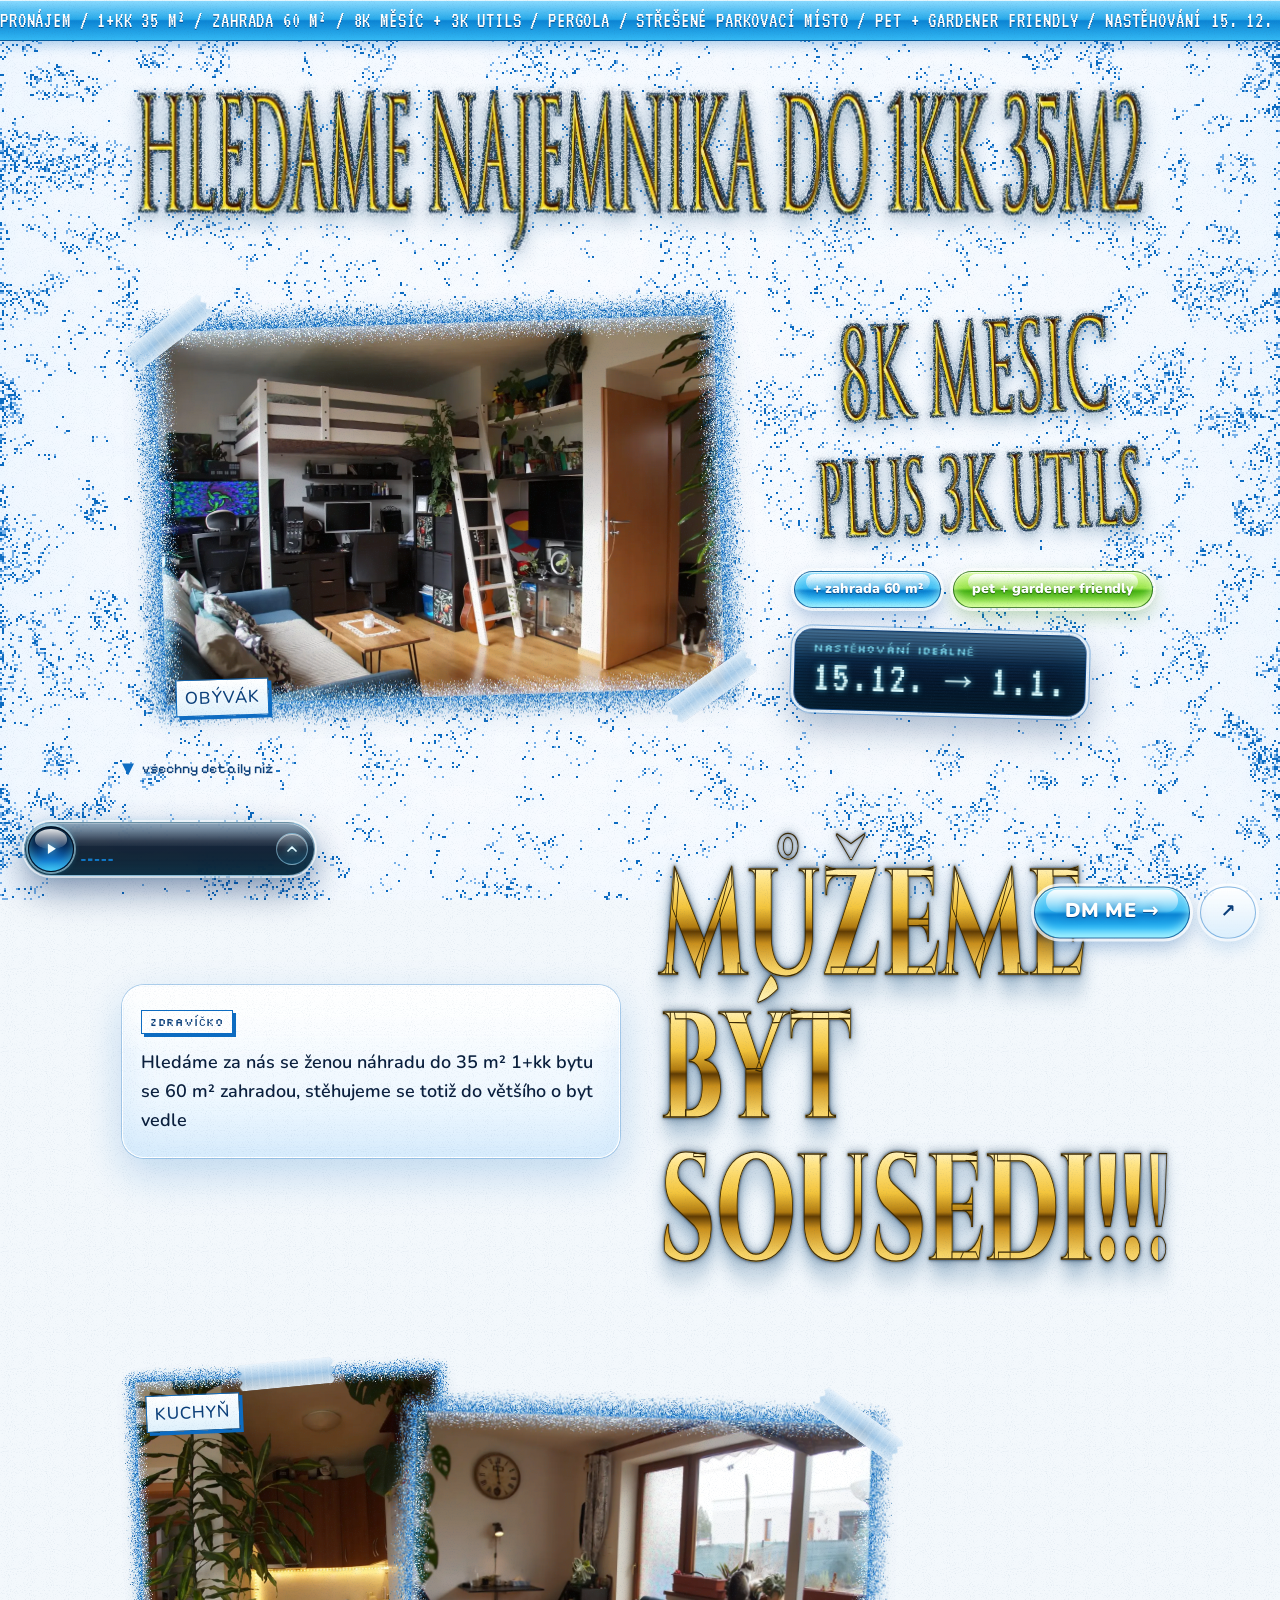
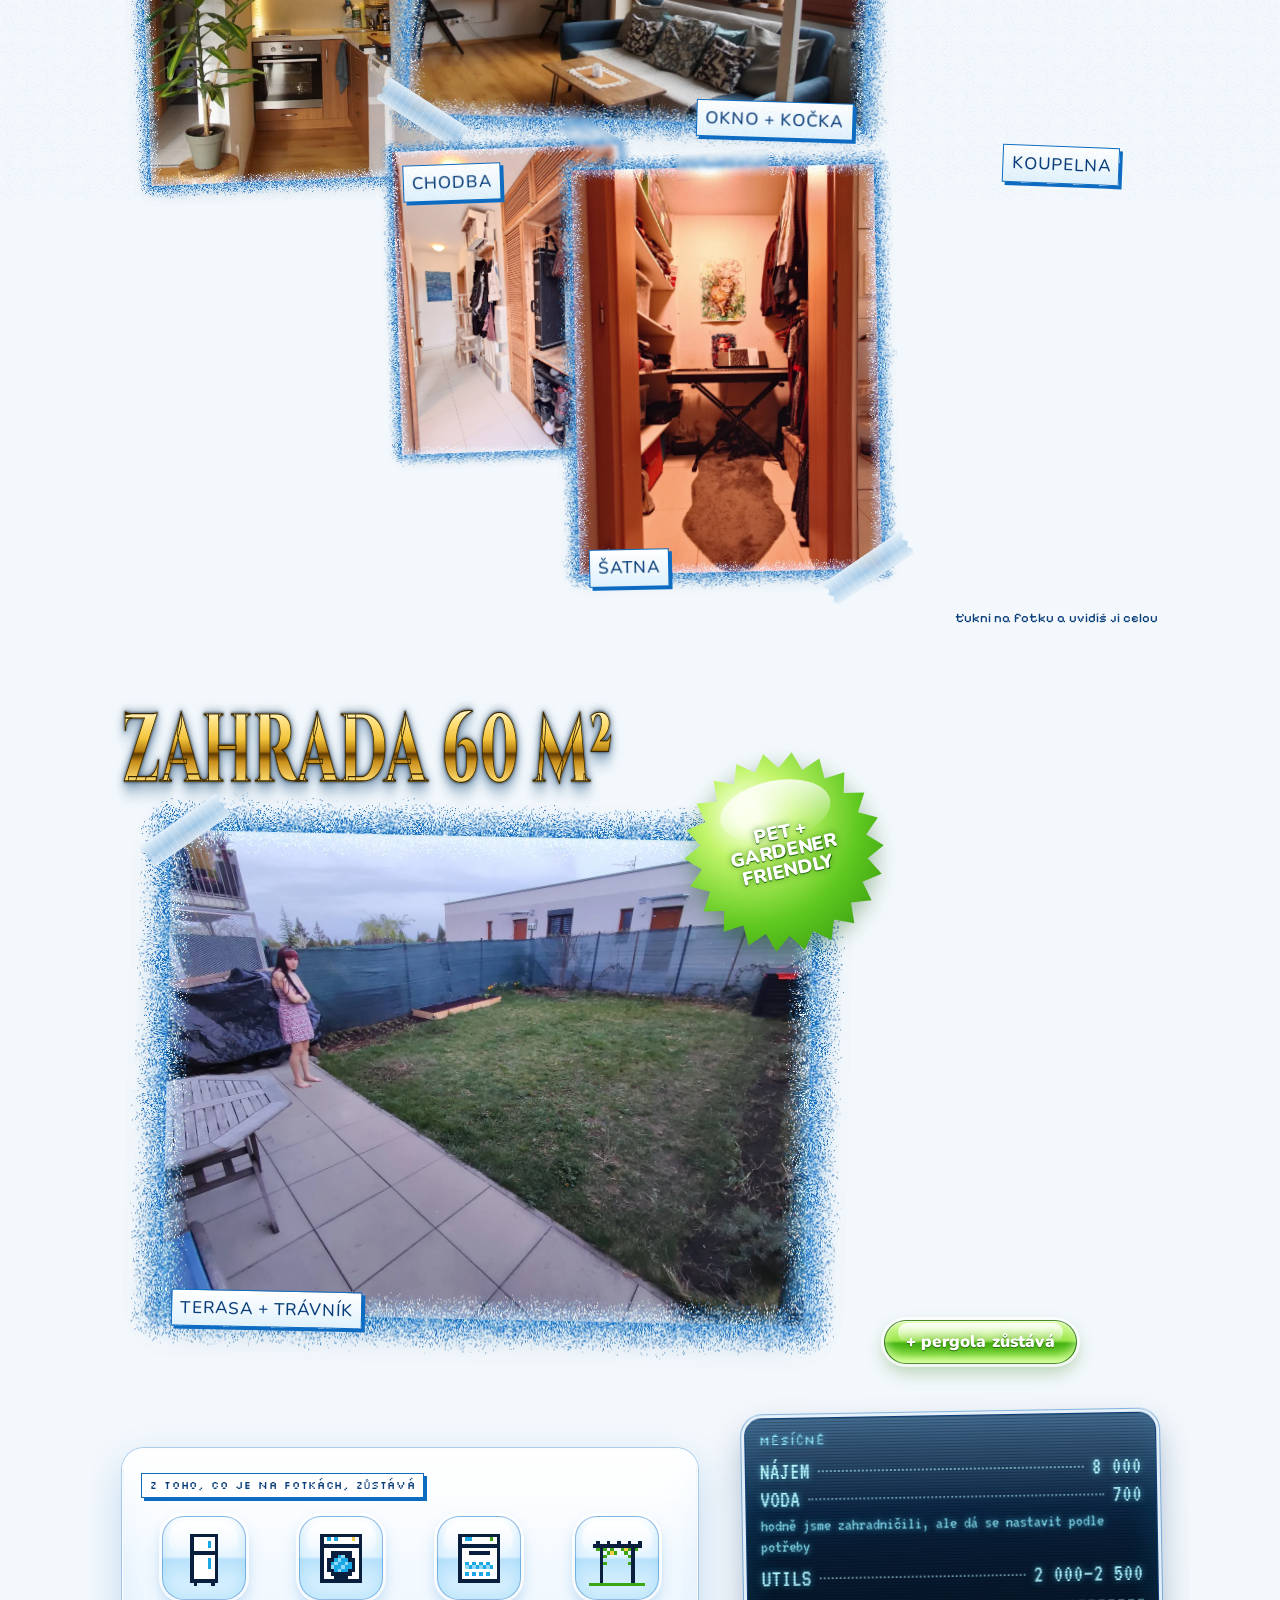
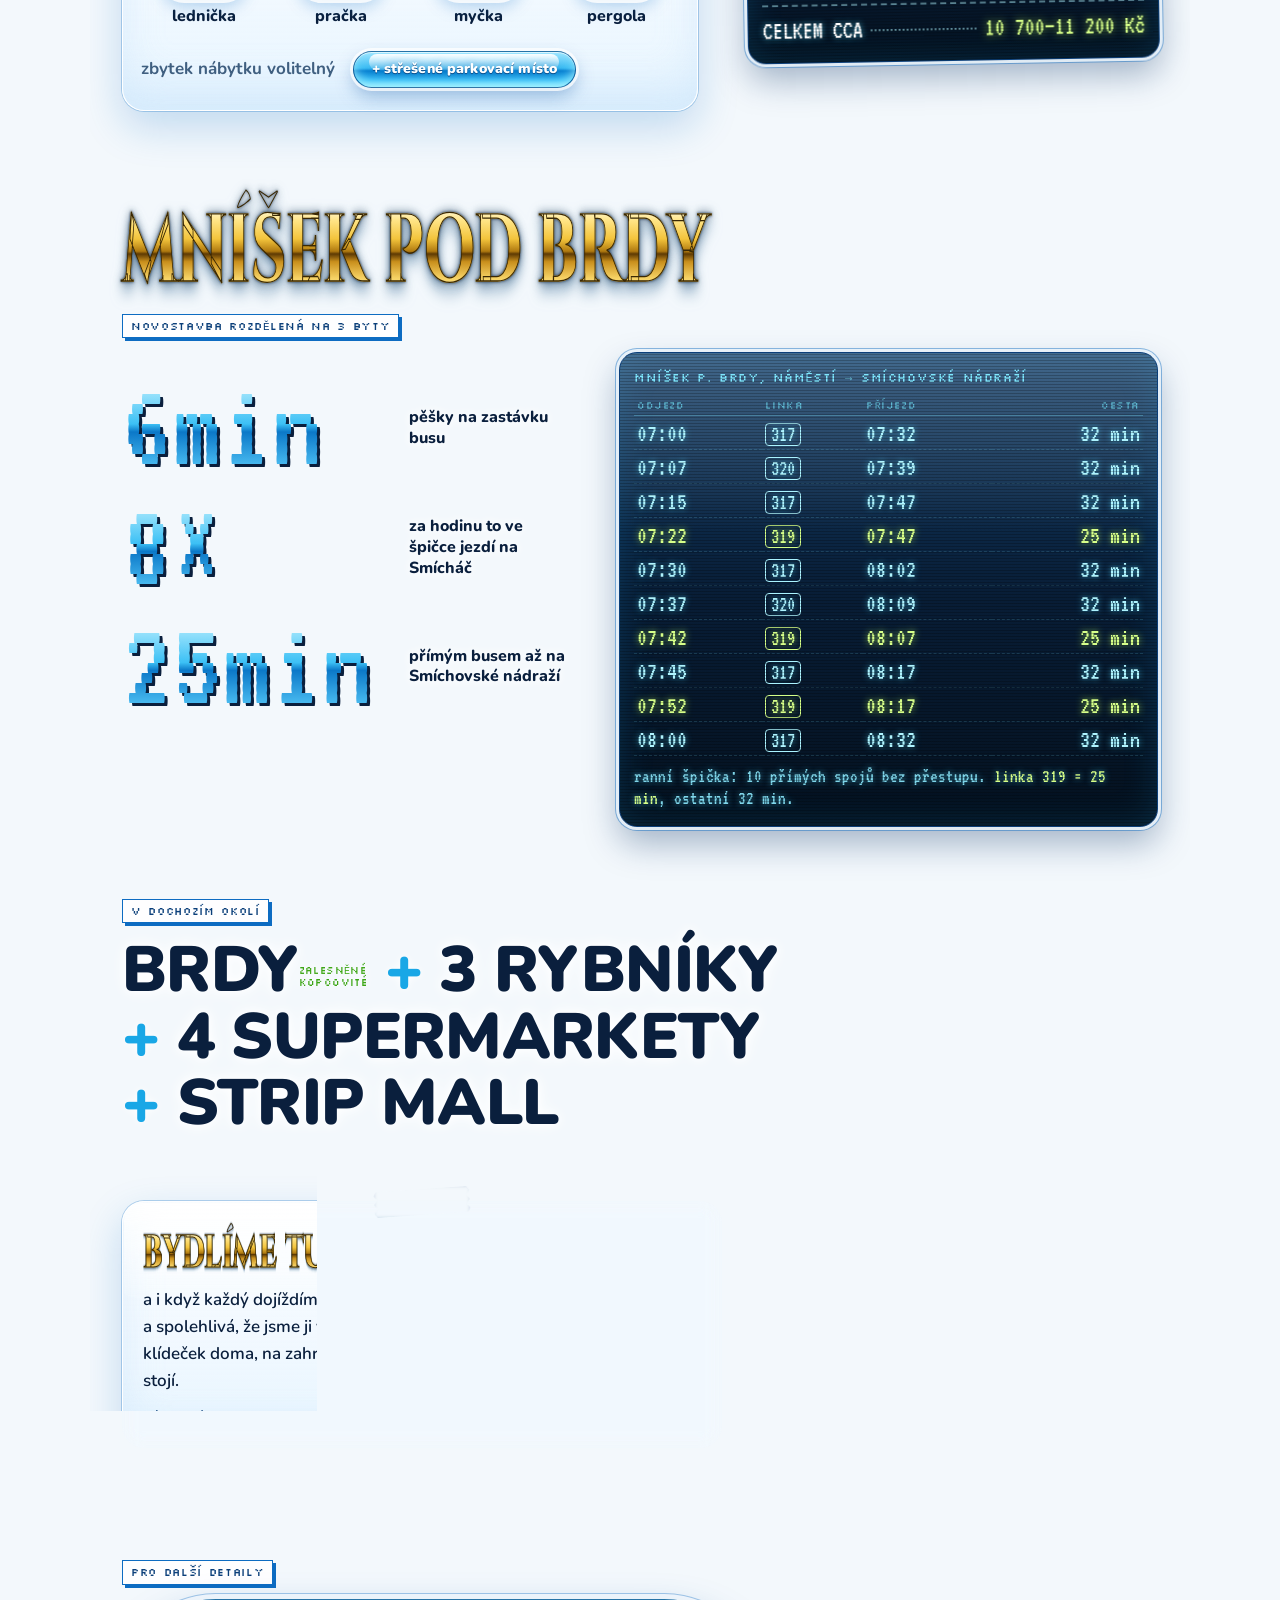
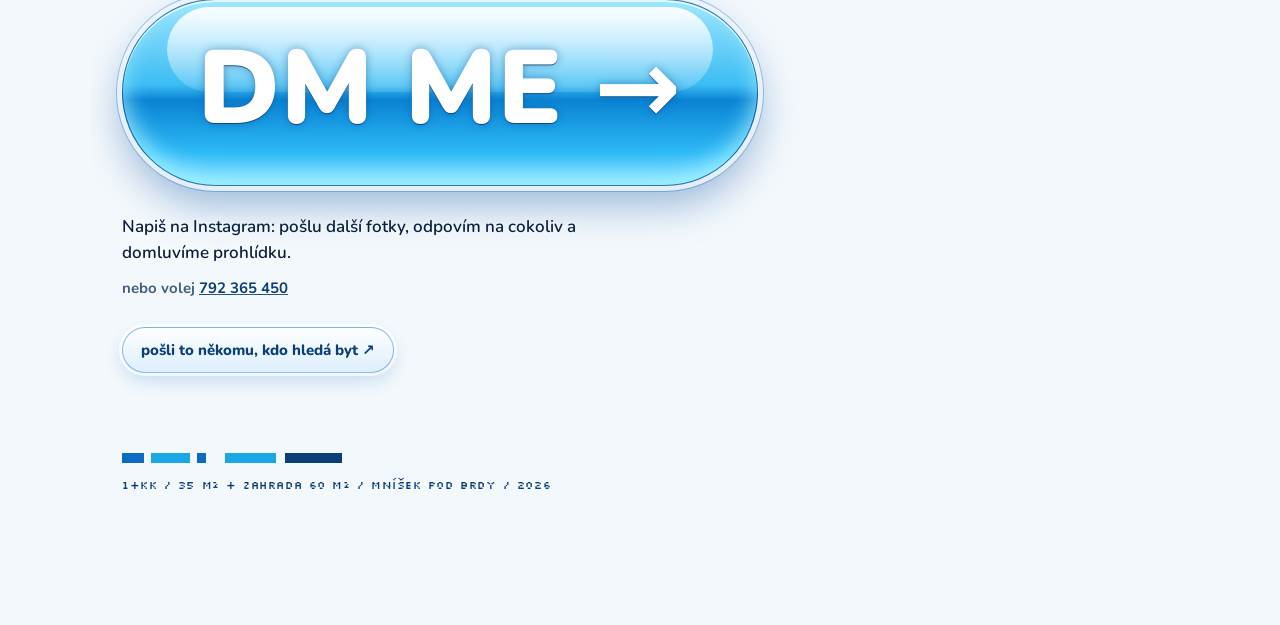
==== commit 5542c107: "Vizualizér: sloupce nepřekrývají název skladby Co-Authored-By: Claude Opus 5.5 <noreply@anthropic.co" ====
--- a/index.html
+++ b/index.html
@@ -857,13 +857,13 @@
     g0.addColorStop(0, "rgba(40,190,255," + (.12 + bass * .4) + ")"); g0.addColorStop(1, "rgba(40,190,255,0)");
     c.fillStyle = g0; c.fillRect(0, 0, W, H);
     if (!big._g) {
-      big._g = c.createLinearGradient(0, 50 * d, 0, base);
+      big._g = c.createLinearGradient(0, 62 * d, 0, base);
       big._g.addColorStop(0, "#effdff"); big._g.addColorStop(.3, "#7fe2ff"); big._g.addColorStop(.65, "#1fa8ee"); big._g.addColorStop(1, "#0a58a8");
       big._r = c.createLinearGradient(0, base, 0, H);
       big._r.addColorStop(0, "rgba(60,190,255,.38)"); big._r.addColorStop(1, "rgba(60,190,255,0)");
     }
     for (var b = 0; b < N; b++) {
-      var h = Math.max(2 * d, lv[b] * (base - 50 * d)), x = b * bw + bw * .14, w = bw * .72;
+      var h = Math.max(2 * d, lv[b] * (base - 62 * d)), x = b * bw + bw * .14, w = bw * .72;
       c.fillStyle = big._g; c.fillRect(x, base - h, w, h);
       c.fillStyle = "rgba(255,255,255,.35)"; c.fillRect(x, base - h, w * .3, h);
       c.fillStyle = big._r; c.fillRect(x, base + 2 * d, w, h * .42);
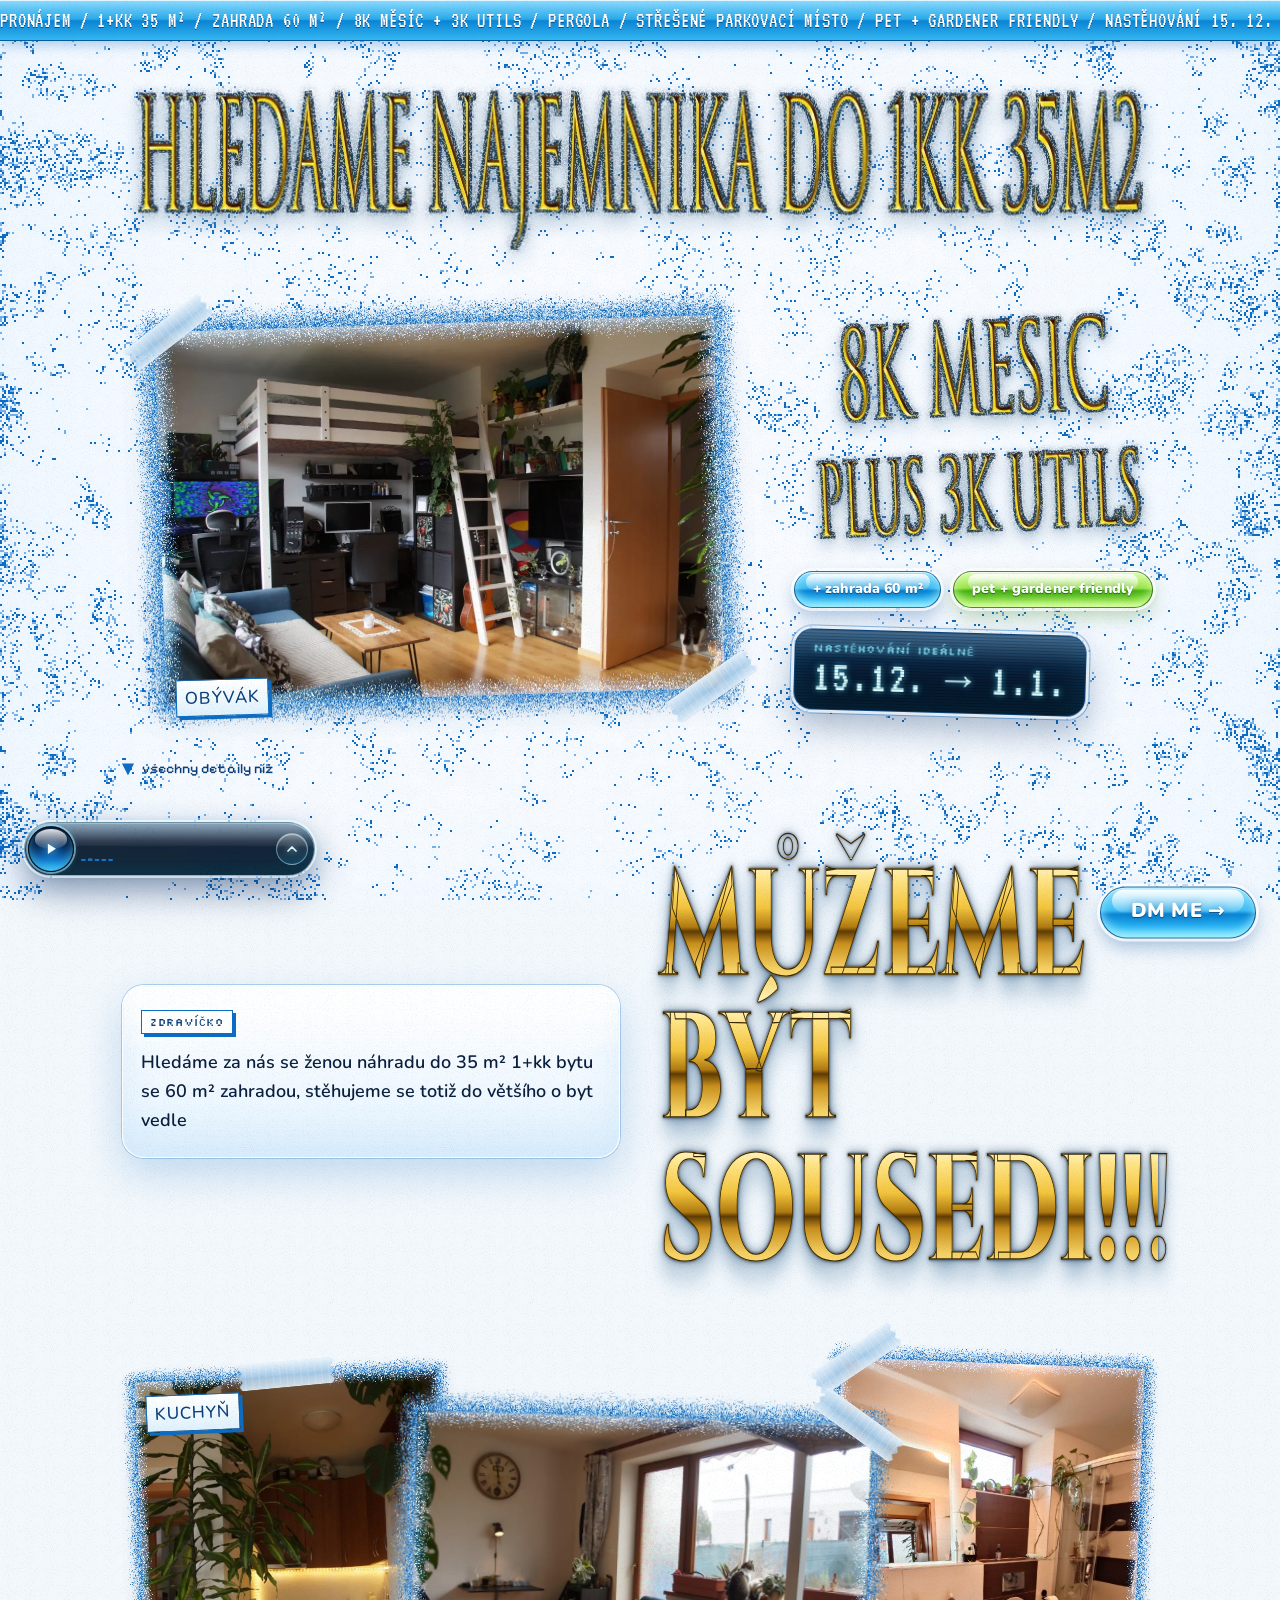
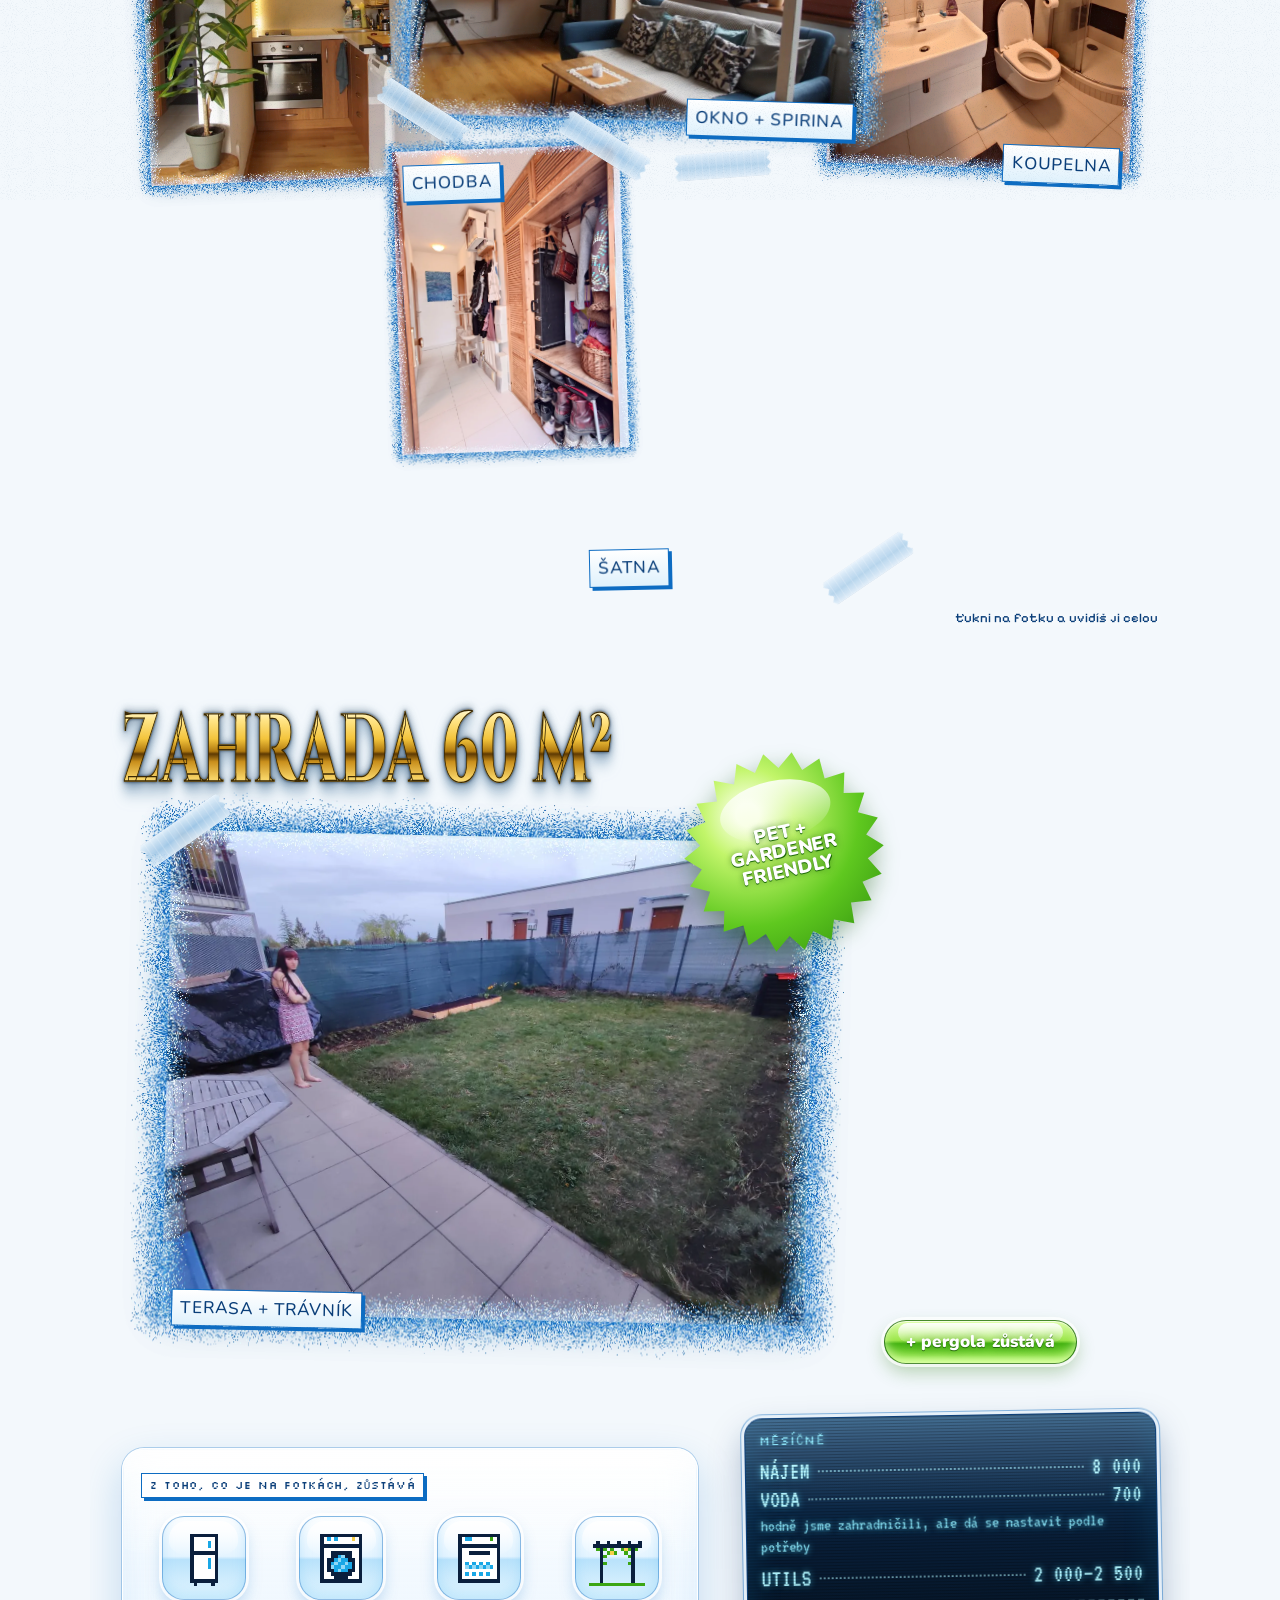
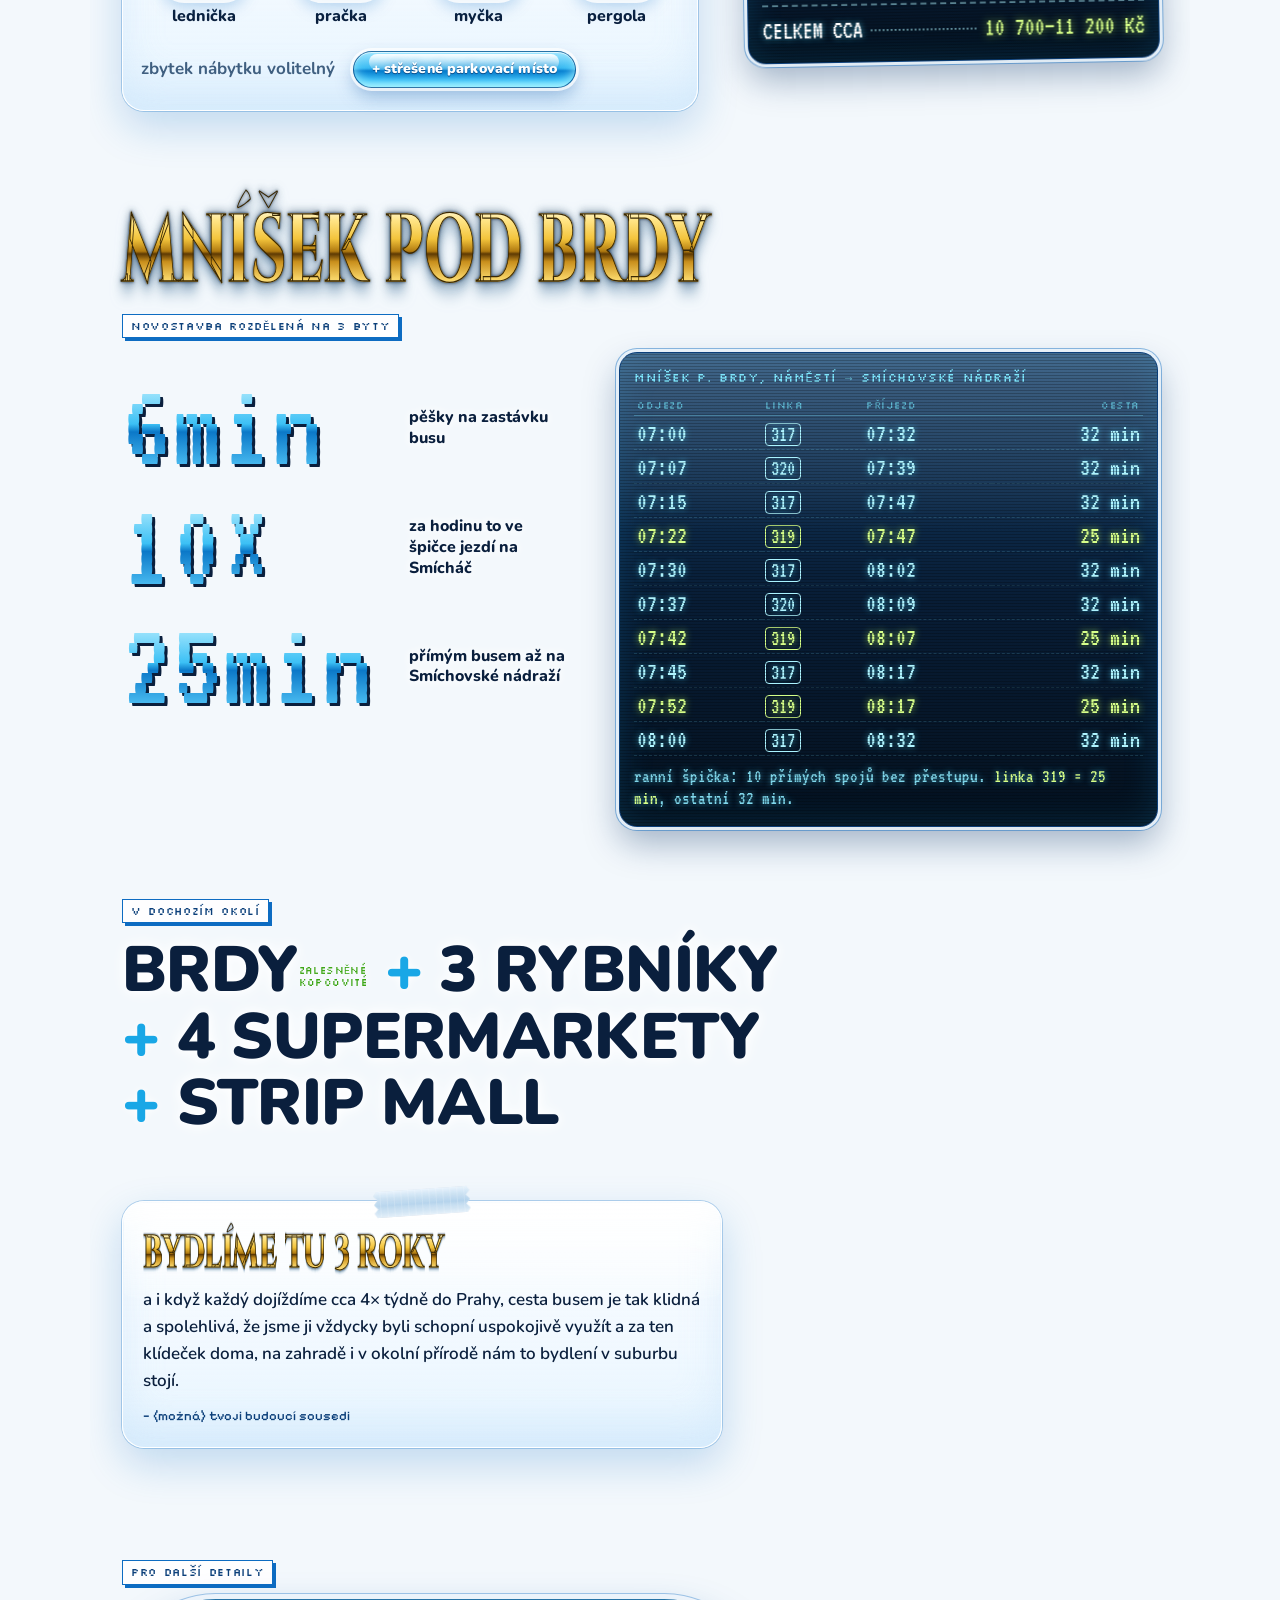
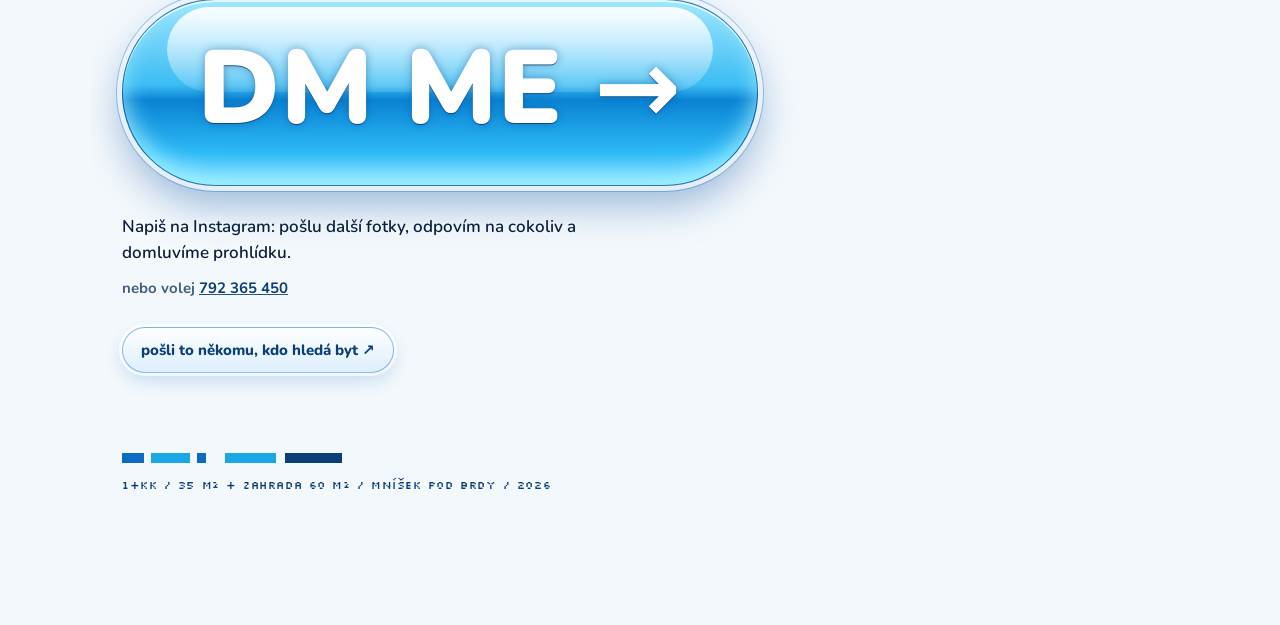
==== commit 69c7f5bb: "Autoplay hudby, dock jen s DM ME, 10× za hodinu, okno + Spirina Hudba se pustí hned po načtení, a kd" ====
--- a/index.html
+++ b/index.html
@@ -250,7 +250,6 @@
   background:linear-gradient(rgba(243,248,252,0),rgba(243,248,252,.92) 38%);transform:translateY(120%);transition:transform .3s}
 .dock.on{transform:none}
 .dock .gum{flex:1;font-size:20px}
-.dock .glassbtn{margin:0;flex:none;width:56px;padding:0;font-size:18px}
 
 /* ===== lightbox ===== */
 .lb{position:fixed;inset:0;z-index:100;display:grid;place-items:center;background:rgba(6,24,46,.82);-webkit-backdrop-filter:blur(10px);backdrop-filter:blur(10px)}
@@ -299,6 +298,8 @@
 .mp-orb svg{position:relative;width:40%;height:40%;fill:#f2fdff;filter:drop-shadow(0 0 5px rgba(120,230,255,.95))}
 .mp-orb.sm{width:46px;height:46px;box-shadow:0 0 0 2px rgba(200,242,255,.5),0 0 calc(6px + var(--beat)*16px) rgba(50,200,255,calc(.35 + var(--beat)*.6)),inset 0 -5px 10px rgba(90,225,255,.55)}
 .mp-orb.nav{width:40px;height:40px;background:radial-gradient(circle at 50% 118%,rgba(60,215,255,.75) 0%,rgba(14,90,170,.9) 40%,#041a38 80%)}
+.mp.armed .mp-mini .mp-orb{animation:armed 1.6s ease-in-out infinite}
+@keyframes armed{50%{box-shadow:0 0 0 2px rgba(220,248,255,.95),0 0 24px 4px rgba(50,200,255,1),inset 0 -5px 10px rgba(90,225,255,.55)}}
 .mp .i-pause{display:none}
 .mp.playing .i-play{display:none}
 .mp.playing .i-pause{display:block}
@@ -357,7 +358,7 @@
   .mp{left:24px;bottom:24px}
   .mp-mini-title{display:block}
 }
-@media (prefers-reduced-motion:reduce){ .mp-mini-title span{animation:none;padding-left:0} }
+@media (prefers-reduced-motion:reduce){ .mp-mini-title span{animation:none;padding-left:0} .mp.armed .mp-mini .mp-orb{animation:none} }
 
 /* ===== desktop ===== */
 @media (min-width:900px){
@@ -437,7 +438,7 @@
 <section class="wrap" aria-label="Fotky bytu">
   <div class="collage">
     <figure class="ph c-kuchyn cap-top" style="--mx:6.05%;--my:4.68%;--mxf:0.0605;--tiny:url([data-uri])"><button class="ph-btn" type="button" data-full="img/kuchyn.jpg" data-cap="kuchyň" aria-label="Zvětšit fotku: kuchyň"><img src="img/kuchyn-f.webp" width="1024" height="1324" alt="Kuchyň" loading="lazy" decoding="async" onload="this.closest('.ph').classList.add('ok')"></button><span class="tape t-tc"></span><figcaption class="cap">kuchyň</figcaption></figure>
-    <figure class="ph c-okno cap-r" style="--mx:6.08%;--my:8.59%;--mxf:0.0608;--tiny:url([data-uri])"><button class="ph-btn" type="button" data-full="img/okno.jpg" data-cap="okno + kočka" aria-label="Zvětšit fotku: okno + kočka"><img src="img/okno-f.webp" width="1366" height="966" alt="Obývák s oknem do zahrady, v okně kočka" loading="lazy" decoding="async" onload="this.closest('.ph').classList.add('ok')"></button><span class="tape t-tr"></span><span class="tape t-bl"></span><figcaption class="cap">okno + kočka</figcaption></figure>
+    <figure class="ph c-okno cap-r" style="--mx:6.08%;--my:8.59%;--mxf:0.0608;--tiny:url([data-uri])"><button class="ph-btn" type="button" data-full="img/okno.jpg" data-cap="okno + Spirina" aria-label="Zvětšit fotku: okno + Spirina"><img src="img/okno-f.webp" width="1366" height="966" alt="Obývák s oknem do zahrady, v okně kočka Spirina" loading="lazy" decoding="async" onload="this.closest('.ph').classList.add('ok')"></button><span class="tape t-tr"></span><span class="tape t-bl"></span><figcaption class="cap">okno + Spirina</figcaption></figure>
     <figure class="ph c-koupelna" style="--mx:6.05%;--my:4.68%;--mxf:0.0605;--tiny:url([data-uri])"><button class="ph-btn" type="button" data-full="img/koupelna.jpg" data-cap="koupelna" aria-label="Zvětšit fotku: koupelna"><img src="img/koupelna-f.webp" width="1024" height="1324" alt="Koupelna se sprchovým koutem" loading="lazy" decoding="async" onload="this.closest('.ph').classList.add('ok')"></button><span class="tape t-tl"></span><figcaption class="cap">koupelna</figcaption></figure>
     <figure class="ph c-chodba cap-top" style="--mx:6.05%;--my:4.68%;--mxf:0.0605;--tiny:url([data-uri])"><button class="ph-btn" type="button" data-full="img/chodba.jpg" data-cap="chodba" aria-label="Zvětšit fotku: chodba"><img src="img/chodba-f.webp" width="1024" height="1324" alt="Chodba s vestavěnou skříní" loading="lazy" decoding="async" onload="this.closest('.ph').classList.add('ok')"></button><span class="tape t-tr"></span><figcaption class="cap">chodba</figcaption></figure>
     <figure class="ph c-satna" style="--mx:6.05%;--my:4.68%;--mxf:0.0605;--tiny:url([data-uri])"><button class="ph-btn" type="button" data-full="img/satna.jpg" data-cap="šatna" aria-label="Zvětšit fotku: šatna"><img src="img/satna-f.webp" width="1024" height="1324" alt="Šatna" loading="lazy" decoding="async" onload="this.closest('.ph').classList.add('ok')"></button><span class="tape t-tc"></span><span class="tape t-br"></span><figcaption class="cap">šatna</figcaption></figure>
@@ -496,7 +497,7 @@
   <div class="where-grid">
     <ul class="nums">
       <li><b>6min</b><span>pěšky na zastávku busu</span></li>
-      <li><b>8×</b><span>za hodinu to ve špičce jezdí na Smícháč</span></li>
+      <li><b>10×</b><span>za hodinu to ve špičce jezdí na Smícháč</span></li>
       <li><b>25min</b><span>přímým busem až na Smíchovské nádraží</span></li>
     </ul>
     <div class="lcd board" role="region" aria-label="Ranní přímé spoje do Prahy">
@@ -551,7 +552,6 @@
 
 <nav class="dock" aria-label="Kontakt">
   <a class="gum js-dm" href="#dm">DM ME →</a>
-  <button class="glassbtn js-share" type="button" aria-label="Sdílet odkaz">↗</button>
 </nav>
 
 <aside class="mp" id="mp" data-state="mini" aria-label="Hudební přehrávač">
@@ -774,8 +774,10 @@
     setupAudio();
     if (ctx && ctx.state === "suspended") ctx.resume();
     var p = au.play(); if (p && p.catch) p.catch(function(){});
-  }
-  function toggle(){ if (au.paused) start(); else au.pause(); }
+    return p;
+  }
+  var userPaused = false;
+  function toggle(){ if (au.paused) { userPaused = false; start(); } else { userPaused = true; au.pause(); } }
 
   $$(".js-mp-play").forEach(function(b){ b.addEventListener("click", toggle); });
   $(".js-mp-prev").addEventListener("click", function(){ if (au.currentTime > 3) au.currentTime = 0; else load(cur - 1, !au.paused); });
@@ -909,6 +911,27 @@
   }
   load(0, false);
   requestAnimationFrame(loop);
+
+  /* ===== autoplay: hned po načtení. Když ho prohlížeč zablokuje (zvuk bez interakce),
+     pustí se při prvním ťuknutí / kliknutí / klávese kdekoli na stránce. ===== */
+  var EVTS = ["pointerdown", "pointerup", "touchend", "keydown", "click"];
+  function disarm(){ mp.classList.remove("armed"); EVTS.forEach(function(t){ document.removeEventListener(t, onGesture, true); }); }
+  function onGesture(e){
+    if (e.type === "keydown" && (e.key === "Escape" || e.key === "Tab" || e.metaKey || e.ctrlKey || e.altKey)) return;
+    setupAudio(); if (ctx && ctx.state === "suspended") ctx.resume();
+    var onPlayBtn = e.target && e.target.closest && e.target.closest(".js-mp-play, .mp-list button");
+    if (!au.paused || userPaused || onPlayBtn) { disarm(); return; }
+    var p = start();
+    if (p && p.then) p.then(function(){ if (!au.paused) disarm(); }, function(){});
+    else if (!au.paused) disarm();
+  }
+  EVTS.forEach(function(t){ document.addEventListener(t, onGesture, true); });
+  (function autoplay(){
+    try { if (navigator.audioSession) navigator.audioSession.type = "playback"; } catch (e) {}
+    /* zatím bez Web Audio: uspaný AudioContext by hrál potichu; vizualizér se napojí při první interakci */
+    var p = au.play();
+    if (p && p.then) p.then(function(){}, function(){ if (au.paused) mp.classList.add("armed"); });
+  })();
 })();
 </script>
 </body>
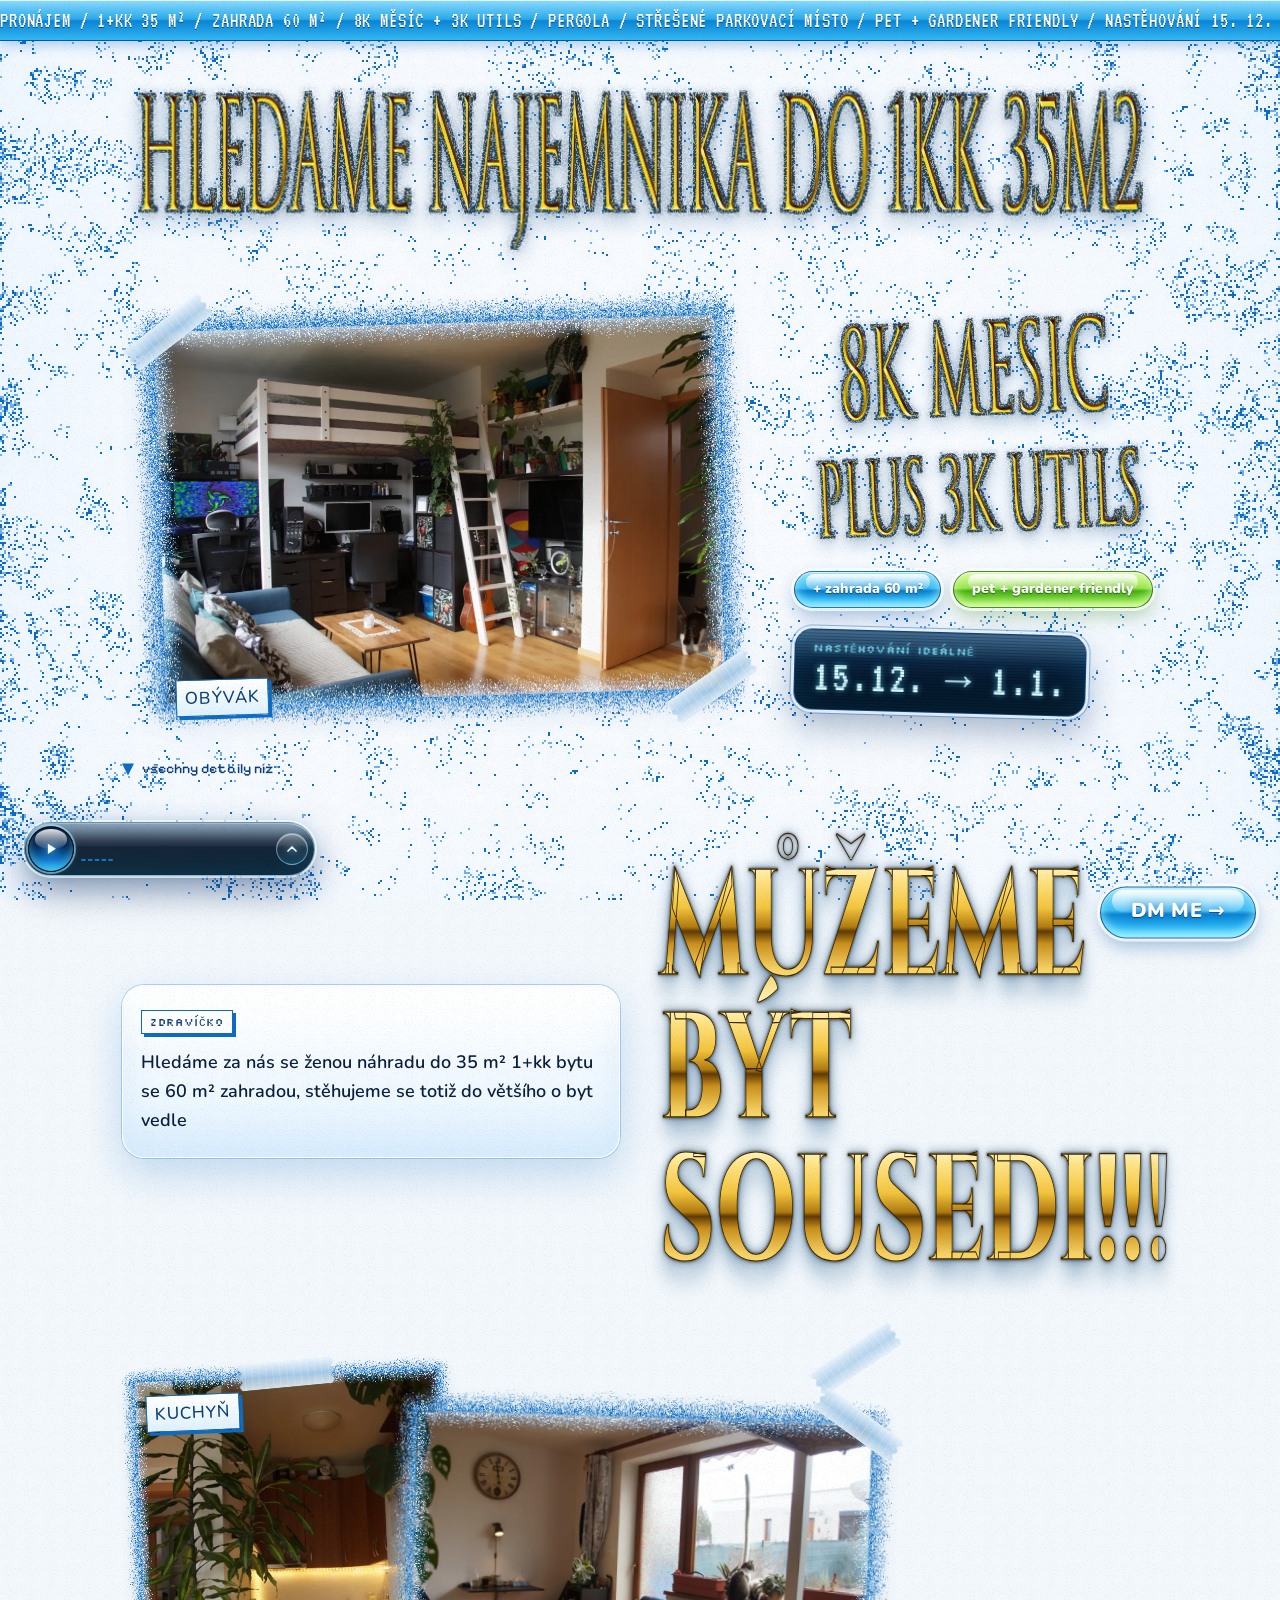
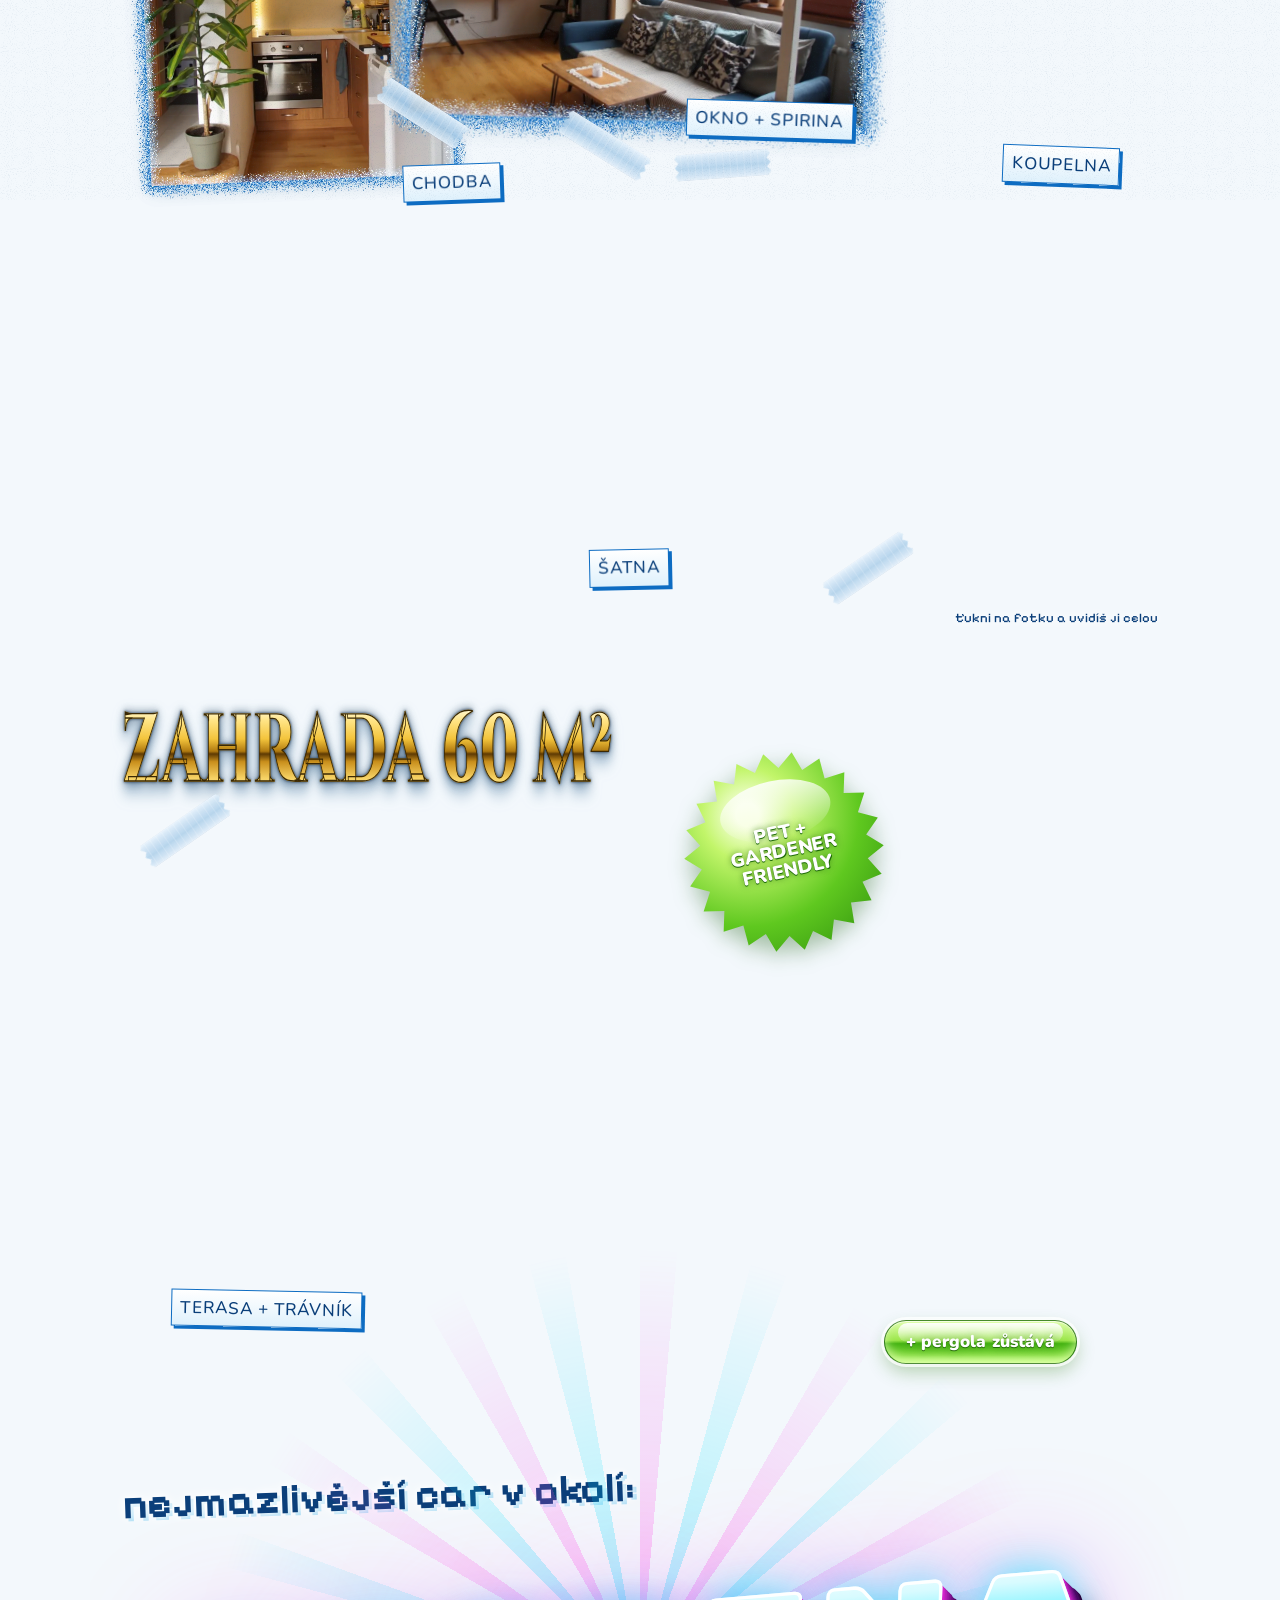
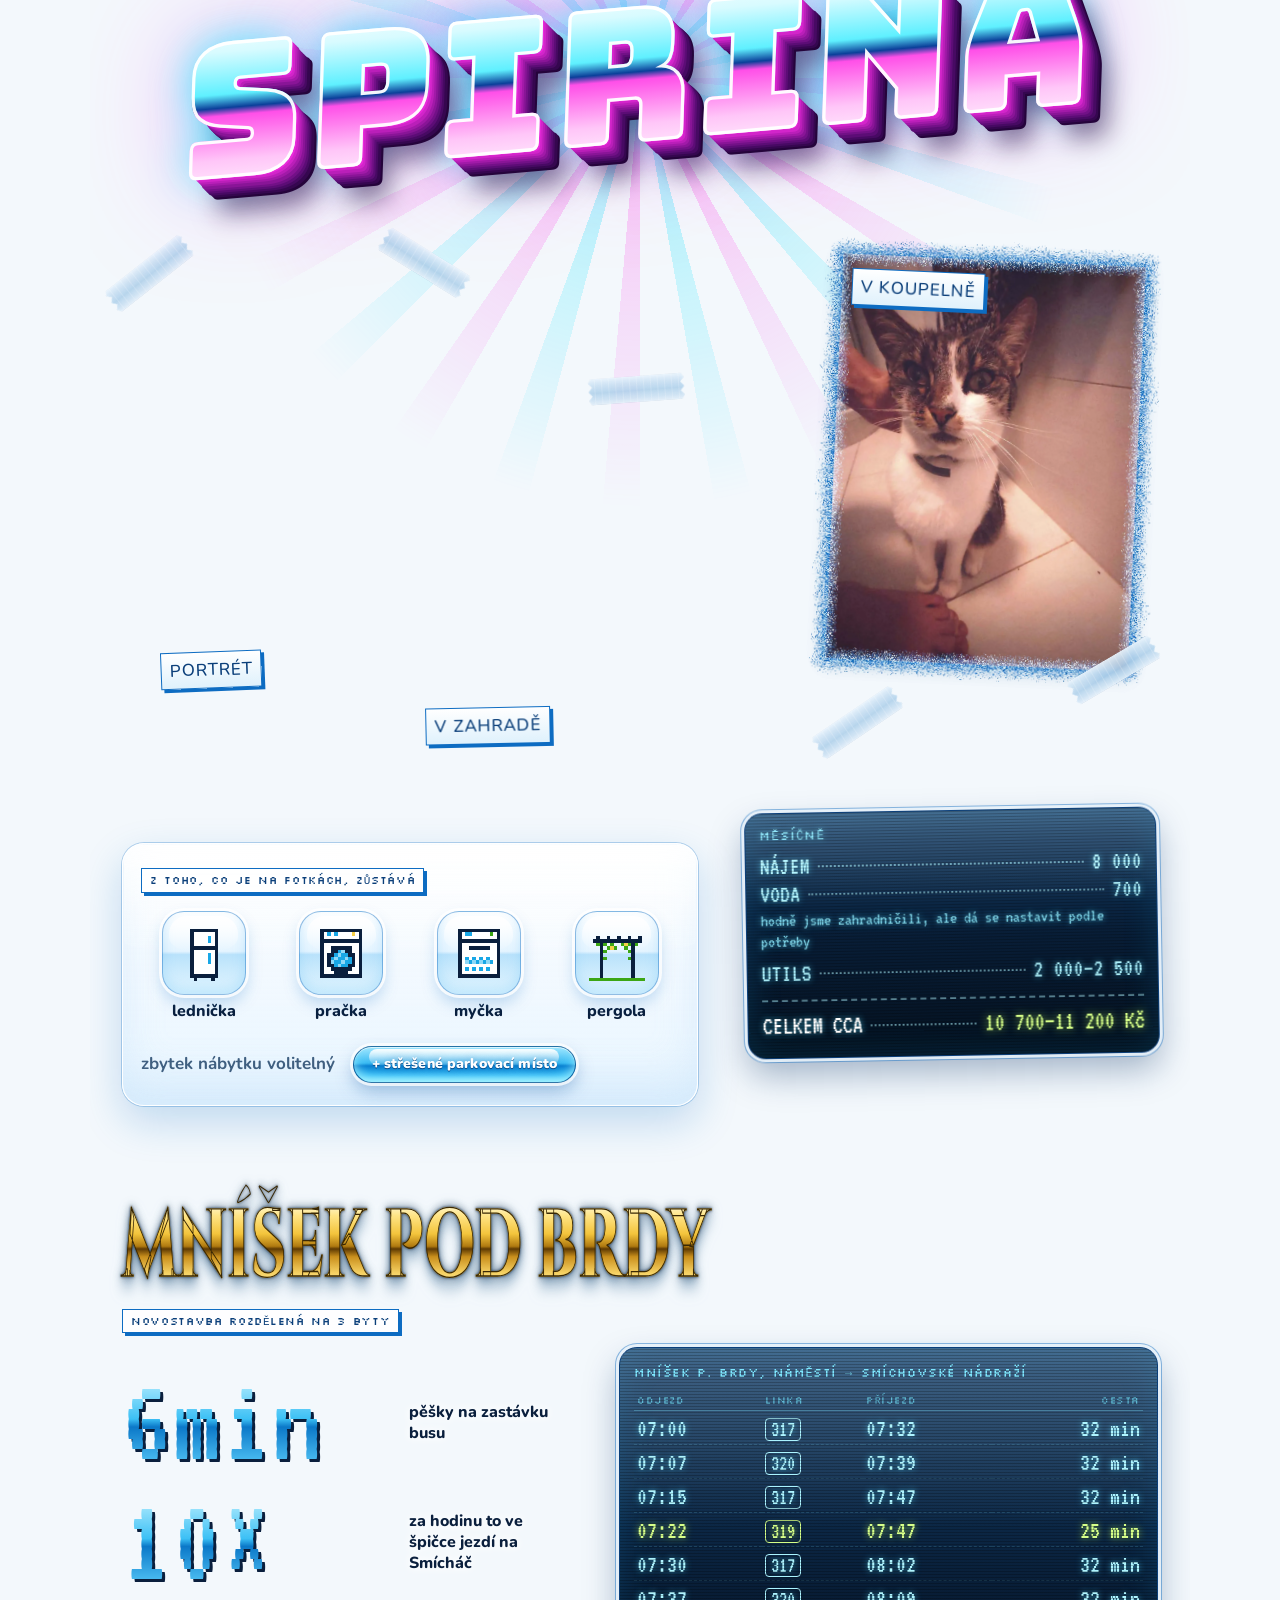
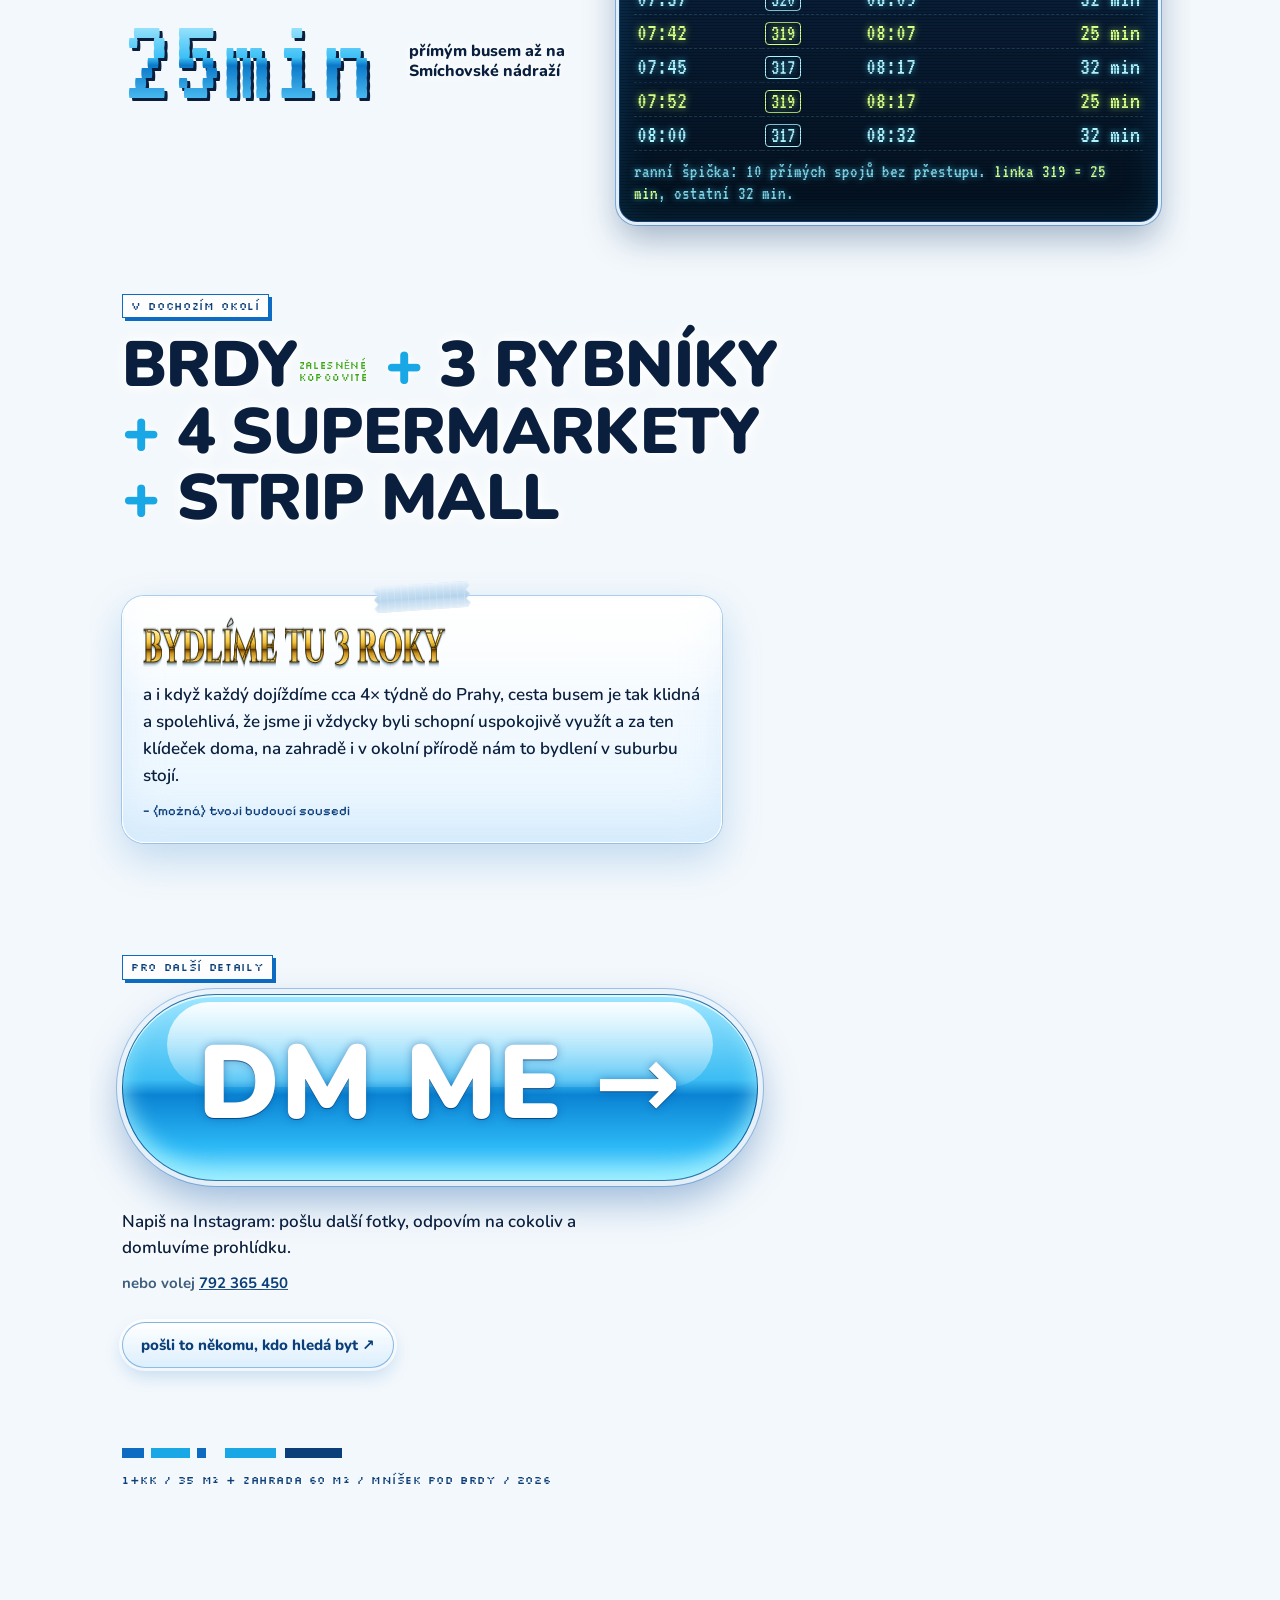
==== commit f02ca53c: "Sekce Spirina: nejmazlivější car v okolí Dubstepový 3D nápis (Bungee, chrom, extruze, glitch), rotuj" ====
--- a/index.html
+++ b/index.html
@@ -12,7 +12,7 @@
 <meta name="theme-color" content="#19a7e6">
 <link rel="preconnect" href="https://fonts.googleapis.com">
 <link rel="preconnect" href="https://fonts.gstatic.com" crossorigin>
-<link href="https://fonts.googleapis.com/css2?family=Cinzel:wght@500..900&family=Nunito:ital,wght@0,400..900;1,400..900&family=Pixelify+Sans:wght@400..700&family=Silkscreen:wght@400;700&family=VT323&display=swap" rel="stylesheet">
+<link href="https://fonts.googleapis.com/css2?family=Cinzel:wght@500..900&family=Nunito:ital,wght@0,400..900;1,400..900&family=Pixelify+Sans:wght@400..700&family=Silkscreen:wght@400;700&family=VT323&family=Bungee&display=swap" rel="stylesheet">
 <link rel="preload" as="image" href="img/title.webp">
 <style>
 :root{
@@ -261,6 +261,63 @@
 .lb .prev{left:10px;top:50%;margin-top:-26px}
 .lb .next{right:10px;top:50%;margin-top:-26px}
 .lb .lb-cap{position:absolute;left:0;right:0;bottom:calc(20px + env(safe-area-inset-bottom));margin:0;text-align:center;font:400 13px/1 var(--tiny);letter-spacing:.08em;text-transform:uppercase;color:#bff3ff}
+
+/* ===== Spirina (dubstep 3D nápis) ===== */
+.spirina{padding-top:100px;--beat:0}
+.sp-kicker{margin:0;font:700 clamp(22px,6.6vw,42px)/1.1 var(--px);color:var(--deep);transform:rotate(-2deg);
+  text-shadow:0 0 6px #fff,0 0 14px #fff,3px 3px 0 rgba(25,167,230,.35)}
+.sp-stage{position:relative;display:grid;place-items:center;margin-top:6px;padding:44px 0 54px}
+.sp-rays{position:absolute;left:50%;top:50%;width:min(150%,980px);aspect-ratio:1;border-radius:50%;pointer-events:none;
+  background:repeating-conic-gradient(rgba(255,70,235,.28) 0 5deg,rgba(255,255,255,0) 5deg 15deg,rgba(0,225,255,.28) 15deg 20deg,rgba(255,255,255,0) 20deg 30deg);
+  -webkit-mask:radial-gradient(circle,#000 0 12%,rgba(0,0,0,.55) 34%,transparent 62%);mask:radial-gradient(circle,#000 0 12%,rgba(0,0,0,.55) 34%,transparent 62%);
+  transform:translate(-50%,-50%);animation:sp-spin 28s linear infinite}
+@keyframes sp-spin{to{transform:translate(-50%,-50%) rotate(360deg)}}
+.sp-glow{position:absolute;left:50%;top:50%;width:min(110%,820px);height:70%;border-radius:50%;pointer-events:none;
+  background:radial-gradient(ellipse,rgba(255,255,255,.95) 0 14%,rgba(120,240,255,.55) 32%,rgba(255,70,235,.3) 52%,rgba(255,255,255,0) 70%);
+  transform:translate(-50%,-50%) scale(calc(.9 + var(--beat) * .35));opacity:calc(.55 + var(--beat) * .45);animation:sp-flash 1.8s ease-in-out infinite}
+@keyframes sp-flash{50%{opacity:1}}
+.sp-beat{position:relative;z-index:2;transform:scale(calc(1 + var(--beat) * .1))}
+.sp-name{position:relative;margin:0;white-space:nowrap;font:400 clamp(56px,17.2vw,184px)/1.05 "Bungee",var(--sans);letter-spacing:.03em;color:#ff36e8;
+  text-shadow:.012em .012em 0 #ea2bdb,.024em .024em 0 #d225ca,.036em .036em 0 #ba1fb9,.048em .048em 0 #a11aa8,.06em .06em 0 #891597,.072em .072em 0 #721187,
+    .084em .084em 0 #5c0d76,.096em .096em 0 #470a63,.108em .108em 0 #35074f,.12em .12em 0 #25043b,.16em .2em .14em rgba(30,0,60,.5),0 0 .25em rgba(0,235,255,.8),0 0 .6em rgba(255,60,240,.5);
+  transform:rotate(-5deg) skewX(-7deg);animation:sp-wub 2.4s ease-in-out infinite}
+@keyframes sp-wub{50%{transform:rotate(-3deg) skewX(-3deg) scale(1.035)}}
+.sp-name::after{content:attr(data-t);position:absolute;left:0;top:0;text-shadow:none;color:transparent;-webkit-text-fill-color:transparent;-webkit-text-stroke:.018em rgba(255,255,255,.95);
+  background-image:linear-gradient(105deg,transparent 38%,rgba(255,255,255,.95) 48%,transparent 58%),linear-gradient(180deg,#ffffff 0%,#d8fbff 20%,#5ff0ff 42%,#0b3f9a 49%,#ff4fe8 53%,#ffc6f8 76%,#ffffff 100%);
+  background-size:280% 100%,100% 100%;-webkit-background-clip:text;background-clip:text;animation:sp-shine 3.2s ease-in-out infinite}
+@keyframes sp-shine{0%,40%{background-position:130% 0,0 0}100%{background-position:-50% 0,0 0}}
+.sp-name::before{content:attr(data-t);position:absolute;left:0;top:0;color:#00f0ff;text-shadow:none;opacity:0;mix-blend-mode:screen;animation:sp-glitch 3.6s steps(1) infinite}
+@keyframes sp-glitch{0%,84%,100%{opacity:0;transform:none;clip-path:none}
+  86%{opacity:.95;clip-path:inset(18% 0 60% 0);transform:translate(-.08em,0)}
+  89%{opacity:.95;clip-path:inset(60% 0 14% 0);transform:translate(.1em,0)}
+  92%{opacity:.95;clip-path:inset(38% 0 40% 0);transform:translate(-.05em,0)}
+  95%{opacity:0}}
+.sp-stars{position:absolute;inset:0;z-index:3;pointer-events:none}
+.sp-stars i{position:absolute;left:var(--x);top:var(--y);width:var(--s);height:var(--s);margin:calc(var(--s) / -2) 0 0 calc(var(--s) / -2);
+  background:radial-gradient(circle,#fff 0 14%,var(--c) 36%,rgba(255,255,255,0) 72%);
+  clip-path:polygon(50% 0,58% 42%,100% 50%,58% 58%,50% 100%,42% 58%,0 50%,42% 42%);
+  animation:sp-twinkle var(--t) ease-in-out infinite;animation-delay:var(--d);opacity:0}
+.sp-stars b{position:absolute;left:var(--x);top:var(--y);width:var(--s);height:var(--s);margin:calc(var(--s) / -2) 0 0 calc(var(--s) / -2);
+  background:radial-gradient(circle,#fff 0 4%,rgba(160,245,255,.8) 9%,rgba(255,255,255,0) 22%),
+    linear-gradient(90deg,rgba(255,255,255,0),#fff 50%,rgba(255,255,255,0)) center/100% 2px no-repeat,
+    linear-gradient(0deg,rgba(255,255,255,0),#fff 50%,rgba(255,255,255,0)) center/2px 70% no-repeat;
+  animation:sp-twinkle 2.6s ease-in-out infinite;animation-delay:var(--d);opacity:0}
+@keyframes sp-twinkle{0%,100%{opacity:0;transform:scale(.2) rotate(0deg)}45%{opacity:1;transform:scale(1) rotate(40deg)}60%{opacity:1;transform:scale(1.15) rotate(55deg)}}
+.sp-photos{display:grid;grid-template-columns:repeat(12,minmax(0,1fr));margin-top:6px}
+.sp-photos .ph{align-self:start}
+.sp-a{grid-column:1/10;grid-row:1;--r:-2.2deg;z-index:1}
+.sp-b{grid-column:6/13;grid-row:2;margin-top:-34%;--r:2.6deg;z-index:2}
+.sp-c{grid-column:1/13;grid-row:3;margin-top:-10%;--r:-1.2deg;z-index:3}
+@media (min-width:900px){
+  .sp-stage{padding:60px 0 70px}
+  .sp-a{grid-column:1/5;grid-row:1;margin-top:0}
+  .sp-c{grid-column:4/10;grid-row:1;margin-top:22%;z-index:2}
+  .sp-b{grid-column:9/13;grid-row:1;margin-top:-2%;z-index:3}
+}
+@media (prefers-reduced-motion:reduce){
+  .sp-rays,.sp-glow,.sp-name,.sp-name::after,.sp-name::before{animation:none}
+  .sp-stars i,.sp-stars b{animation:none;opacity:.9}
+}
 
 /* ===== přehrávač (aero / WMP11 vibe) ===== */
 .mp{position:fixed;z-index:85;left:12px;bottom:calc(12px + env(safe-area-inset-bottom));font-family:var(--sans);color:#e8f8ff;--beat:0}
@@ -460,6 +517,40 @@
   </div>
 </section>
 
+<!-- ================= SPIRINA ================= -->
+<section class="spirina wrap" aria-label="Spirina">
+  <p class="sp-kicker">nejmazlivější car v okolí:</p>
+  <div class="sp-stage">
+    <div class="sp-rays" aria-hidden="true"></div>
+    <div class="sp-glow" aria-hidden="true"></div>
+    <div class="sp-beat"><h2 class="sp-name" data-t="SPIRINA">SPIRINA</h2></div>
+    <div class="sp-stars" aria-hidden="true">
+      <i style="--x:3%;--y:22%;--s:34px;--d:0s;--t:1.9s;--c:#9ff4ff"></i>
+      <i style="--x:94%;--y:14%;--s:40px;--d:0.6s;--t:2.2s;--c:#fff3a8"></i>
+      <i style="--x:12%;--y:78%;--s:26px;--d:1.1s;--t:1.7s;--c:#ffb3f6"></i>
+      <i style="--x:86%;--y:70%;--s:30px;--d:0.3s;--t:2.0s;--c:#9ff4ff"></i>
+      <i style="--x:50%;--y:4%;--s:22px;--d:1.4s;--t:1.6s;--c:#ffffff"></i>
+      <i style="--x:70%;--y:92%;--s:24px;--d:0.9s;--t:2.3s;--c:#fff3a8"></i>
+      <i style="--x:28%;--y:8%;--s:18px;--d:0.2s;--t:1.5s;--c:#ffb3f6"></i>
+      <i style="--x:62%;--y:30%;--s:16px;--d:1.7s;--t:1.8s;--c:#ffffff"></i>
+      <i style="--x:20%;--y:52%;--s:20px;--d:0.5s;--t:2.1s;--c:#9ff4ff"></i>
+      <i style="--x:98%;--y:44%;--s:22px;--d:1.2s;--t:1.9s;--c:#ffb3f6"></i>
+      <i style="--x:40%;--y:94%;--s:18px;--d:0.7s;--t:1.6s;--c:#9ff4ff"></i>
+      <i style="--x:80%;--y:40%;--s:14px;--d:1.9s;--t:1.4s;--c:#fff3a8"></i>
+      <i style="--x:6%;--y:46%;--s:14px;--d:1.5s;--t:1.7s;--c:#ffffff"></i>
+      <i style="--x:56%;--y:66%;--s:14px;--d:0.4s;--t:2.0s;--c:#ffffff"></i>
+      <b style="--x:8%;--y:30%;--s:90px;--d:0s"></b>
+      <b style="--x:90%;--y:62%;--s:110px;--d:1.3s"></b>
+      <b style="--x:46%;--y:96%;--s:70px;--d:0.7s"></b>
+    </div>
+  </div>
+  <div class="sp-photos">
+    <figure class="ph sp-a" style="--mx:6.05%;--my:4.68%;--mxf:0.0605;--tiny:url([data-uri])"><button class="ph-btn" type="button" data-full="img/spirina-2.jpg" data-cap="portrét" aria-label="Zvětšit fotku: portrét"><img src="img/spirina-2-f.webp" width="1024" height="1326" alt="Kočka Spirina zblízka, žluté oči" loading="lazy" decoding="async" onload="this.closest('.ph').classList.add('ok')"></button><span class="tape t-tl"></span><span class="tape t-tr"></span><figcaption class="cap">portrét</figcaption></figure>
+    <figure class="ph sp-b cap-top" style="--mx:6.05%;--my:4.68%;--mxf:0.0605;--tiny:url([data-uri])"><button class="ph-btn" type="button" data-full="img/spirina-1.jpg" data-cap="v koupelně" aria-label="Zvětšit fotku: v koupelně"><img src="img/spirina-1-f.webp" width="1024" height="1324" alt="Kočka Spirina sedí na dlažbě a kouká do foťáku" loading="lazy" decoding="async" onload="this.closest('.ph').classList.add('ok')"></button><span class="tape t-br"></span><figcaption class="cap">v koupelně</figcaption></figure>
+    <figure class="ph sp-c" style="--mx:6.08%;--my:7.88%;--mxf:0.0608;--tiny:url([data-uri])"><button class="ph-btn" type="button" data-full="img/spirina-3.jpg" data-cap="v zahradě" aria-label="Zvětšit fotku: v zahradě"><img src="img/spirina-3-f.webp" width="1480" height="1142" alt="Kočka Spirina leží v trávě mezi listy cuket" loading="lazy" decoding="async" onload="this.closest('.ph').classList.add('ok')"></button><span class="tape t-tc"></span><span class="tape t-br"></span><figcaption class="cap">v zahradě</figcaption></figure>
+  </div>
+</section>
+
 <!-- ================= ZŮSTÁVÁ + PRACHY ================= -->
 <div class="wrap ss-grid">
   <section class="stays">
@@ -823,7 +914,7 @@
   }
 
   /* ===== vizualizér: lesklé aqua sloupce + pixelové špičky + odraz + bubliny na beat ===== */
-  var big = $(".mp-viz"), mini = $(".mp-mini-viz"), N = 28;
+  var big = $(".mp-viz"), mini = $(".mp-mini-viz"), N = 28, spi = document.querySelector(".spirina");
   var lv = new Float32Array(N), pk = new Float32Array(N), pv = new Float32Array(N), bubbles = [], beatAvg = .2, t0 = performance.now(), last = 0;
   function fit(c){
     var r = c.getBoundingClientRect(), d = Math.min(window.devicePixelRatio || 1, 2);
@@ -903,7 +994,9 @@
     if (!document.hidden) {
       bands(dt);
       var bass = (lv[0] + lv[1] + lv[2] + lv[3]) / 4;
-      mp.style.setProperty("--beat", au.paused ? 0 : Math.min(1, bass).toFixed(2));
+      var bv = au.paused ? 0 : Math.min(1, bass).toFixed(2);
+      mp.style.setProperty("--beat", bv);
+      if (spi) spi.style.setProperty("--beat", bv);
       var d = fit(mini); drawMini(d);
       if (mp.dataset.state === "full") { var d2 = fit(big); drawBig(d2, dt); }
     }
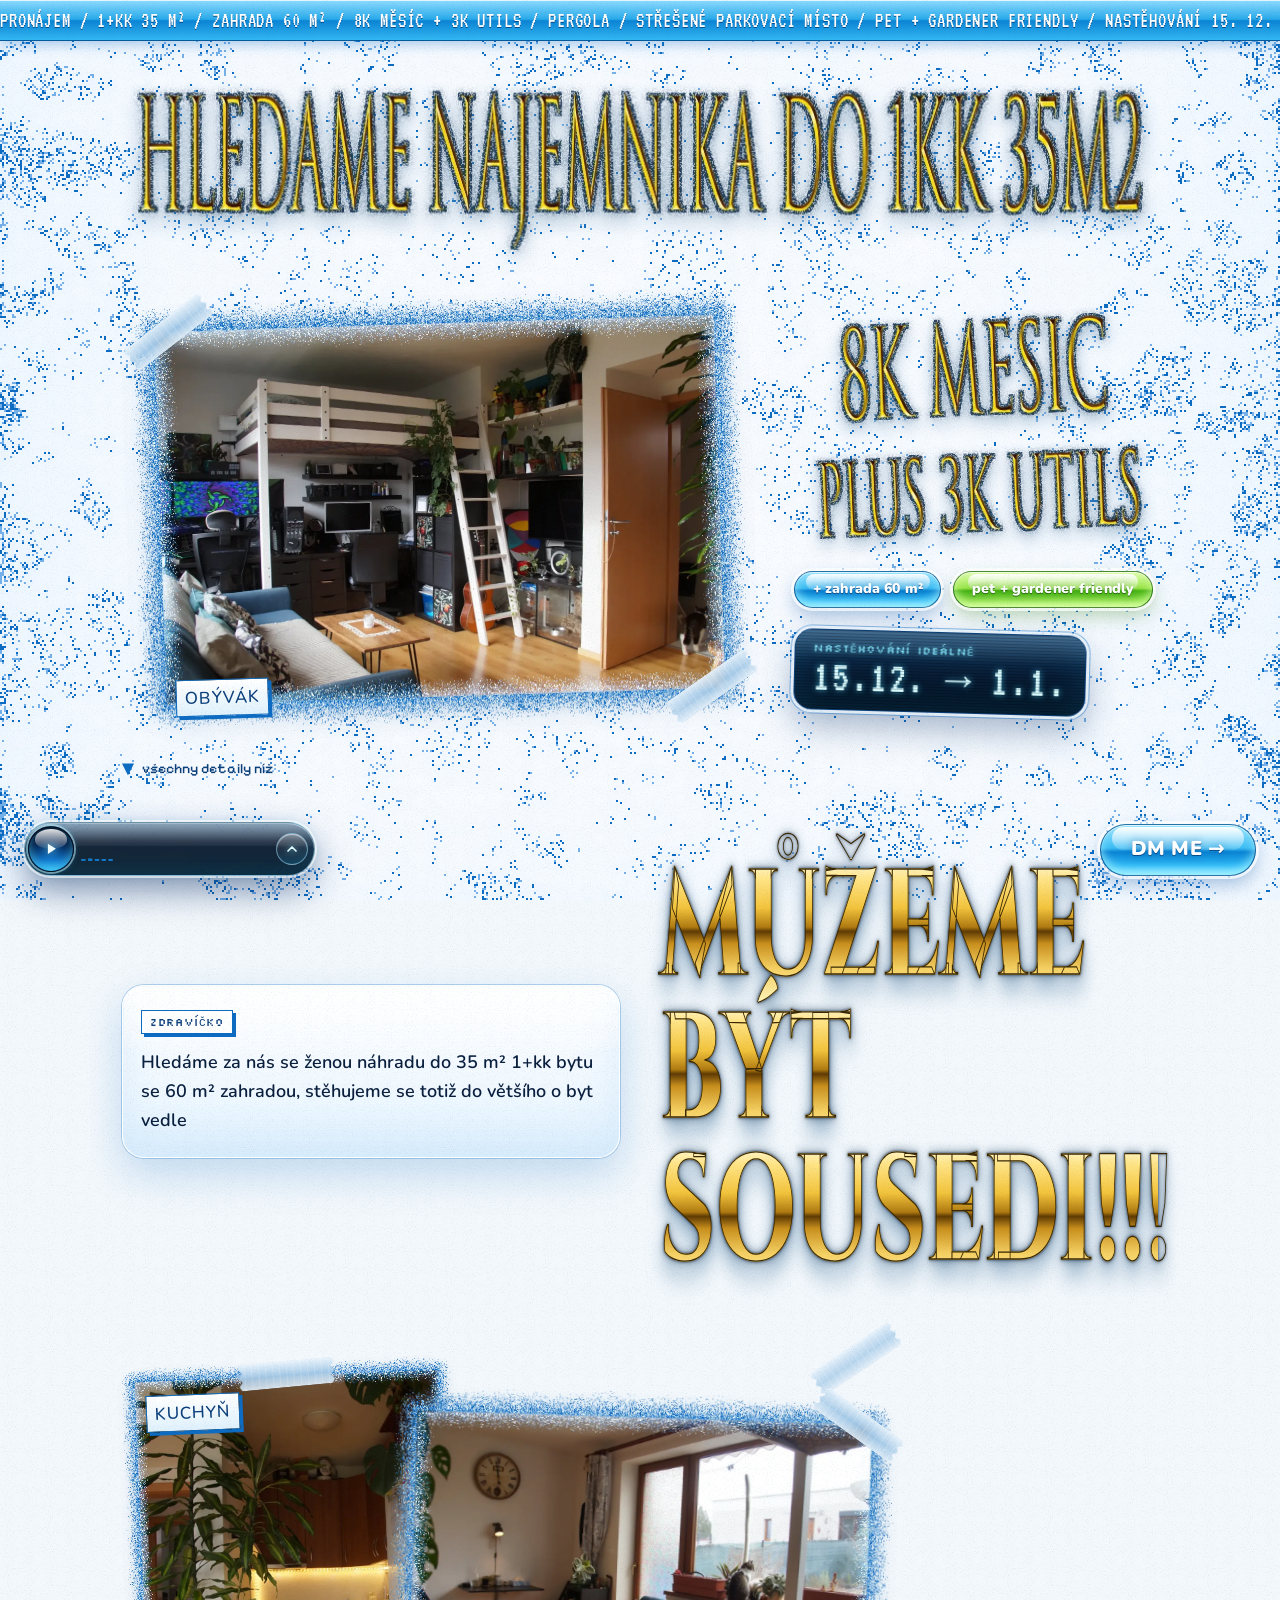
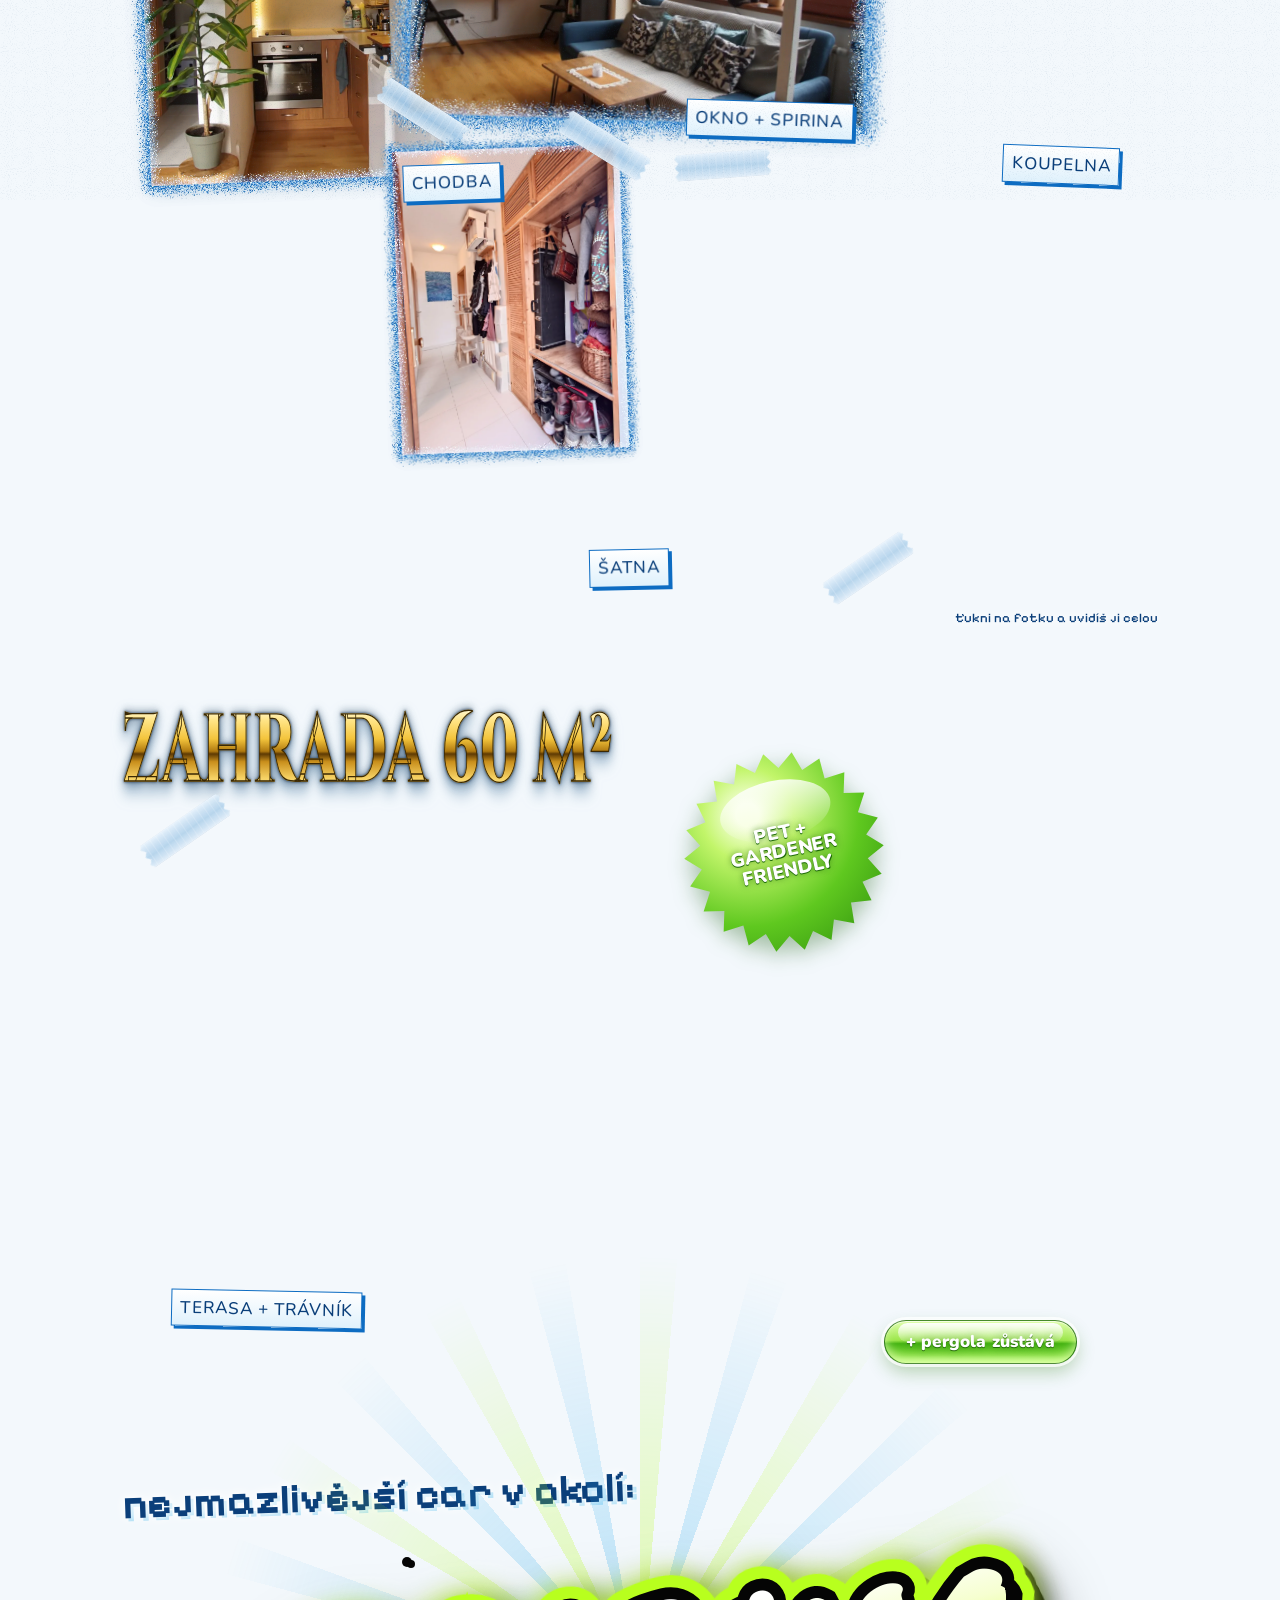
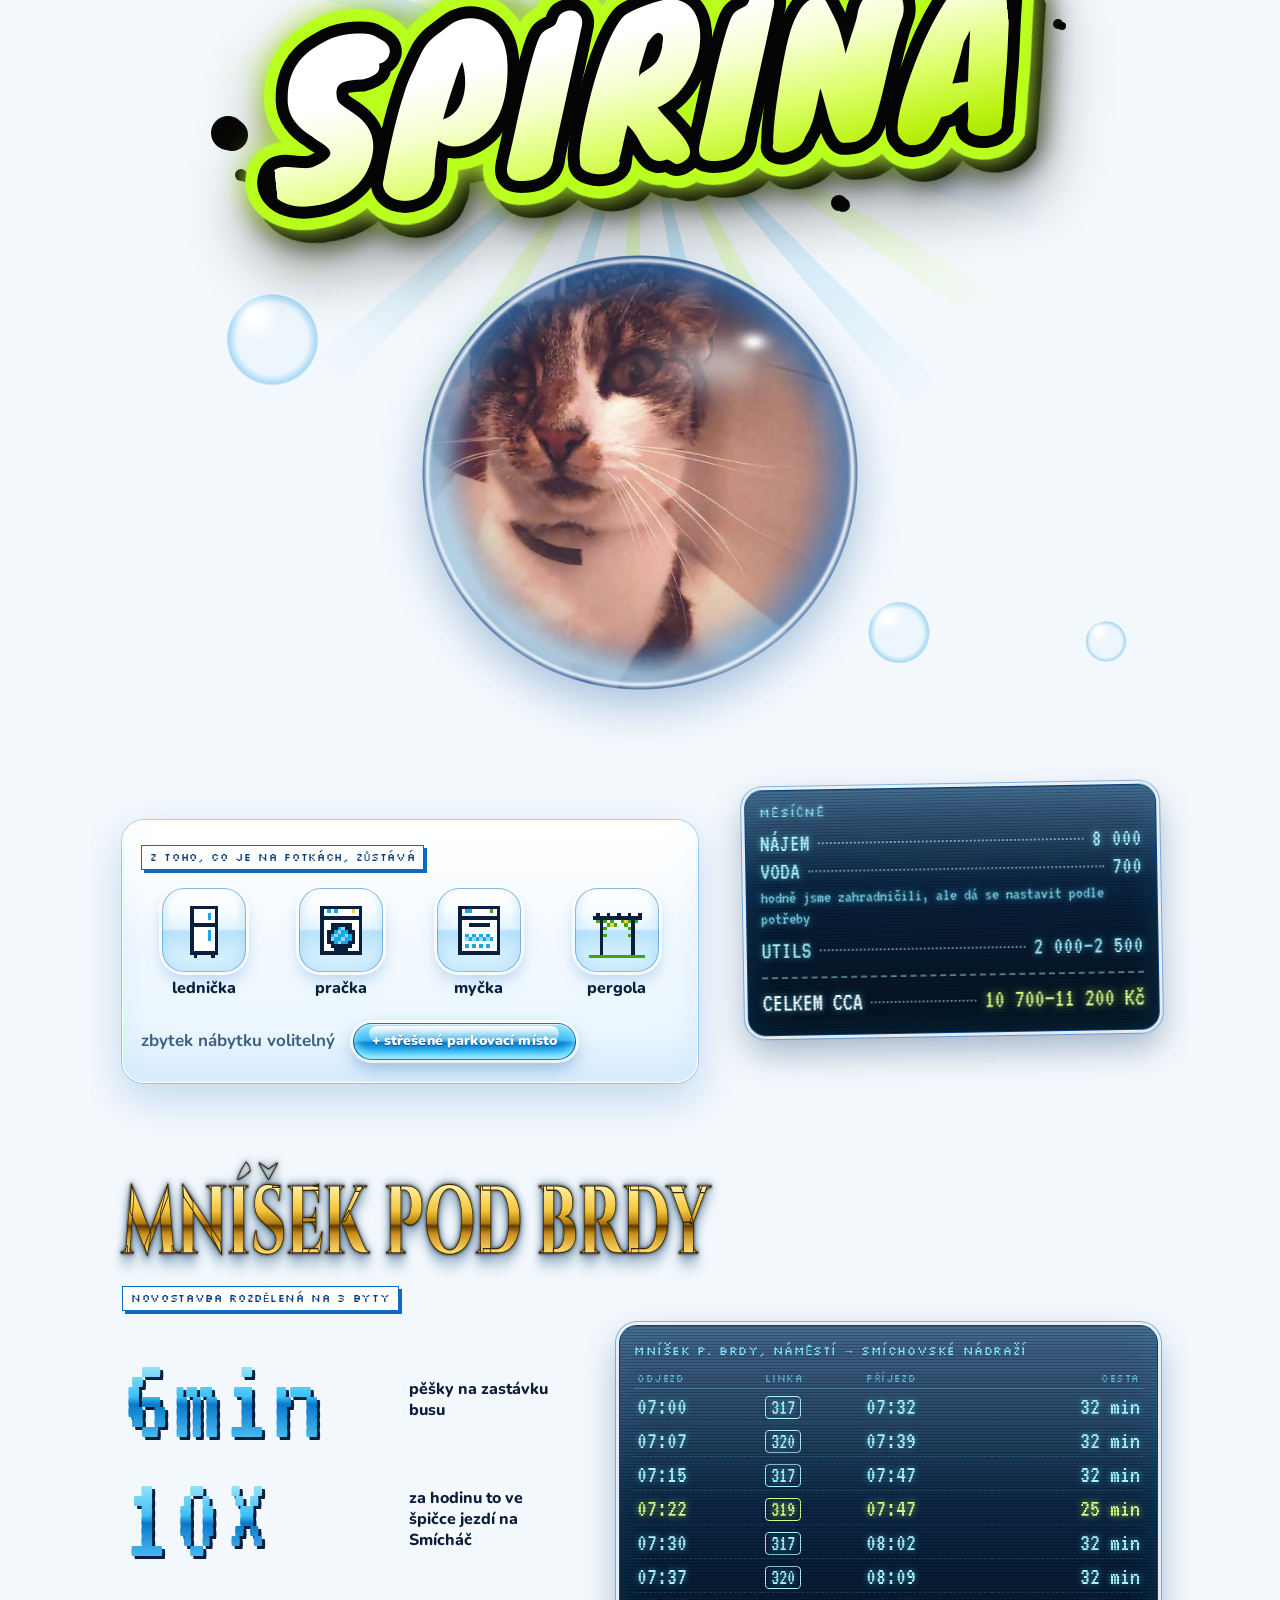
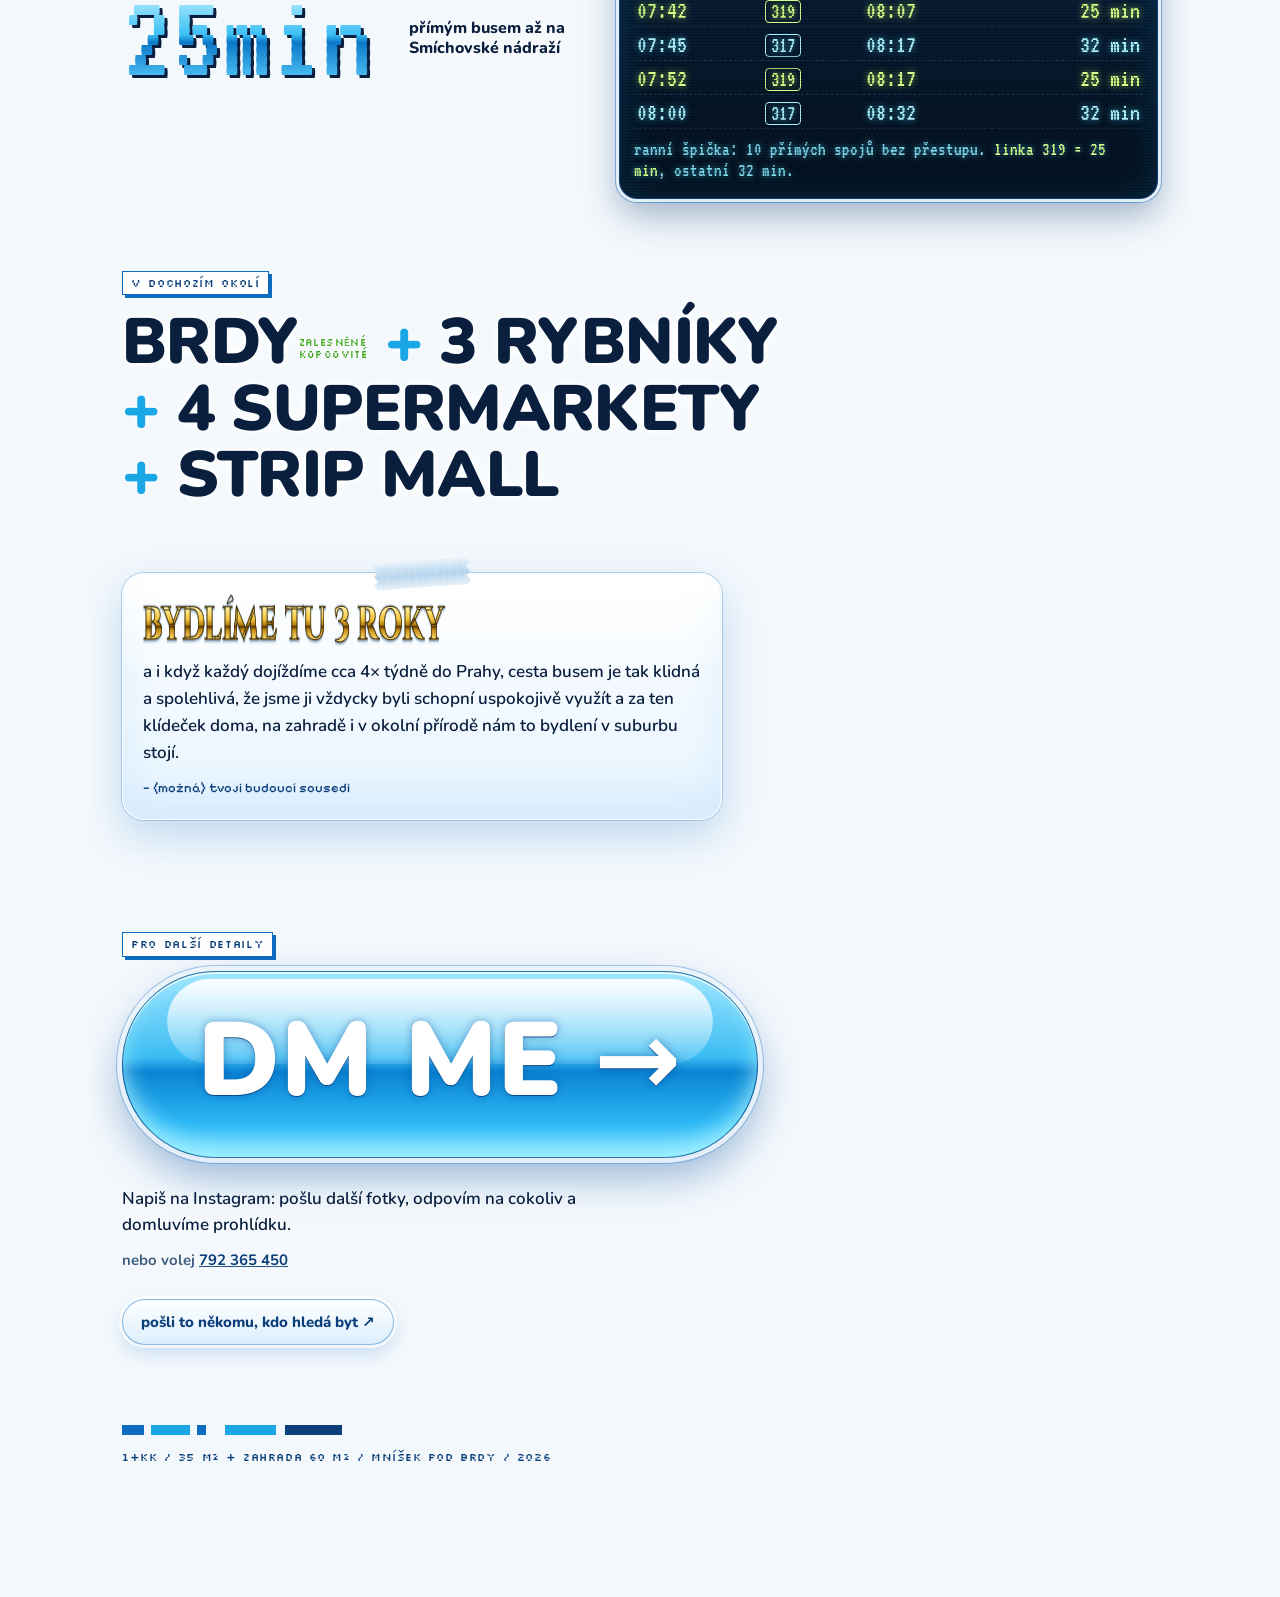
==== commit 1d7b0375: "Spirina: nápis ve stylu FRENZY a fotky v bublinách Štětcové písmo Knewave, bílo-limetková plocha, če" ====
--- a/index.html
+++ b/index.html
@@ -12,7 +12,7 @@
 <meta name="theme-color" content="#19a7e6">
 <link rel="preconnect" href="https://fonts.googleapis.com">
 <link rel="preconnect" href="https://fonts.gstatic.com" crossorigin>
-<link href="https://fonts.googleapis.com/css2?family=Cinzel:wght@500..900&family=Nunito:ital,wght@0,400..900;1,400..900&family=Pixelify+Sans:wght@400..700&family=Silkscreen:wght@400;700&family=VT323&family=Bungee&display=swap" rel="stylesheet">
+<link href="https://fonts.googleapis.com/css2?family=Cinzel:wght@500..900&family=Nunito:ital,wght@0,400..900;1,400..900&family=Pixelify+Sans:wght@400..700&family=Silkscreen:wght@400;700&family=VT323&family=Knewave&display=swap" rel="stylesheet">
 <link rel="preload" as="image" href="img/title.webp">
 <style>
 :root{
@@ -262,60 +262,72 @@
 .lb .next{right:10px;top:50%;margin-top:-26px}
 .lb .lb-cap{position:absolute;left:0;right:0;bottom:calc(20px + env(safe-area-inset-bottom));margin:0;text-align:center;font:400 13px/1 var(--tiny);letter-spacing:.08em;text-transform:uppercase;color:#bff3ff}
 
-/* ===== Spirina (dubstep 3D nápis) ===== */
+/* ===== Spirina (FRENZY styl: štětcové písmo, bílo-limetková plocha, černý obrys, limetková kontura) ===== */
 .spirina{padding-top:100px;--beat:0}
 .sp-kicker{margin:0;font:700 clamp(22px,6.6vw,42px)/1.1 var(--px);color:var(--deep);transform:rotate(-2deg);
   text-shadow:0 0 6px #fff,0 0 14px #fff,3px 3px 0 rgba(25,167,230,.35)}
-.sp-stage{position:relative;display:grid;place-items:center;margin-top:6px;padding:44px 0 54px}
+.sp-stage{position:relative;display:grid;place-items:center;margin-top:4px;padding:40px 0 46px}
 .sp-rays{position:absolute;left:50%;top:50%;width:min(150%,980px);aspect-ratio:1;border-radius:50%;pointer-events:none;
-  background:repeating-conic-gradient(rgba(255,70,235,.28) 0 5deg,rgba(255,255,255,0) 5deg 15deg,rgba(0,225,255,.28) 15deg 20deg,rgba(255,255,255,0) 20deg 30deg);
+  background:repeating-conic-gradient(rgba(184,255,30,.3) 0 5deg,rgba(255,255,255,0) 5deg 15deg,rgba(40,170,240,.26) 15deg 20deg,rgba(255,255,255,0) 20deg 30deg);
   -webkit-mask:radial-gradient(circle,#000 0 12%,rgba(0,0,0,.55) 34%,transparent 62%);mask:radial-gradient(circle,#000 0 12%,rgba(0,0,0,.55) 34%,transparent 62%);
   transform:translate(-50%,-50%);animation:sp-spin 28s linear infinite}
 @keyframes sp-spin{to{transform:translate(-50%,-50%) rotate(360deg)}}
-.sp-glow{position:absolute;left:50%;top:50%;width:min(110%,820px);height:70%;border-radius:50%;pointer-events:none;
-  background:radial-gradient(ellipse,rgba(255,255,255,.95) 0 14%,rgba(120,240,255,.55) 32%,rgba(255,70,235,.3) 52%,rgba(255,255,255,0) 70%);
-  transform:translate(-50%,-50%) scale(calc(.9 + var(--beat) * .35));opacity:calc(.55 + var(--beat) * .45);animation:sp-flash 1.8s ease-in-out infinite}
+.sp-glow{position:absolute;left:50%;top:50%;width:min(110%,820px);height:72%;border-radius:50%;pointer-events:none;
+  background:radial-gradient(ellipse,rgba(255,255,255,.95) 0 16%,rgba(214,255,120,.55) 34%,rgba(80,190,250,.25) 54%,rgba(255,255,255,0) 70%);
+  transform:translate(-50%,-50%) scale(calc(.9 + var(--beat) * .35));opacity:calc(.6 + var(--beat) * .4);animation:sp-flash 1.8s ease-in-out infinite}
 @keyframes sp-flash{50%{opacity:1}}
-.sp-beat{position:relative;z-index:2;transform:scale(calc(1 + var(--beat) * .1))}
-.sp-name{position:relative;margin:0;white-space:nowrap;font:400 clamp(56px,17.2vw,184px)/1.05 "Bungee",var(--sans);letter-spacing:.03em;color:#ff36e8;
-  text-shadow:.012em .012em 0 #ea2bdb,.024em .024em 0 #d225ca,.036em .036em 0 #ba1fb9,.048em .048em 0 #a11aa8,.06em .06em 0 #891597,.072em .072em 0 #721187,
-    .084em .084em 0 #5c0d76,.096em .096em 0 #470a63,.108em .108em 0 #35074f,.12em .12em 0 #25043b,.16em .2em .14em rgba(30,0,60,.5),0 0 .25em rgba(0,235,255,.8),0 0 .6em rgba(255,60,240,.5);
-  transform:rotate(-5deg) skewX(-7deg);animation:sp-wub 2.4s ease-in-out infinite}
-@keyframes sp-wub{50%{transform:rotate(-3deg) skewX(-3deg) scale(1.035)}}
-.sp-name::after{content:attr(data-t);position:absolute;left:0;top:0;text-shadow:none;color:transparent;-webkit-text-fill-color:transparent;-webkit-text-stroke:.018em rgba(255,255,255,.95);
-  background-image:linear-gradient(105deg,transparent 38%,rgba(255,255,255,.95) 48%,transparent 58%),linear-gradient(180deg,#ffffff 0%,#d8fbff 20%,#5ff0ff 42%,#0b3f9a 49%,#ff4fe8 53%,#ffc6f8 76%,#ffffff 100%);
-  background-size:280% 100%,100% 100%;-webkit-background-clip:text;background-clip:text;animation:sp-shine 3.2s ease-in-out infinite}
-@keyframes sp-shine{0%,40%{background-position:130% 0,0 0}100%{background-position:-50% 0,0 0}}
-.sp-name::before{content:attr(data-t);position:absolute;left:0;top:0;color:#00f0ff;text-shadow:none;opacity:0;mix-blend-mode:screen;animation:sp-glitch 3.6s steps(1) infinite}
-@keyframes sp-glitch{0%,84%,100%{opacity:0;transform:none;clip-path:none}
-  86%{opacity:.95;clip-path:inset(18% 0 60% 0);transform:translate(-.08em,0)}
-  89%{opacity:.95;clip-path:inset(60% 0 14% 0);transform:translate(.1em,0)}
-  92%{opacity:.95;clip-path:inset(38% 0 40% 0);transform:translate(-.05em,0)}
-  95%{opacity:0}}
+.sp-beat{position:relative;z-index:2;isolation:isolate;transform:scale(calc(1 + var(--beat) * .1))}
+.sp-name{position:relative;margin:0;padding:0 .12em;white-space:nowrap;font:400 clamp(70px,21vw,200px)/1.1 "Knewave","Arial Black",var(--sans);letter-spacing:.01em;
+  transform:rotate(-6deg);animation:sp-tilt 2.6s ease-in-out infinite}
+@keyframes sp-tilt{50%{transform:rotate(-4deg) translateY(-.03em)}}
+.sp-name .l{display:block}
+.sp-name .l-glow,.sp-name .l-ink{position:absolute;left:.12em;top:0}
+.sp-name .l-glow{color:#b8ff1e;-webkit-text-stroke:.24em #b8ff1e;
+  filter:drop-shadow(0 0 .07em rgba(200,255,60,.95)) drop-shadow(.05em .07em 0 #050505) drop-shadow(0 .12em .14em rgba(0,0,0,.35))}
+.sp-name .l-ink{color:#050505;-webkit-text-stroke:.12em #050505}
+.sp-name .l-face{position:relative;color:transparent;-webkit-text-fill-color:transparent;
+  background:linear-gradient(172deg,#ffffff 0%,#ffffff 34%,#f6ffd0 50%,#dcff6a 68%,#b9f20c 86%,#93d400 100%);-webkit-background-clip:text;background-clip:text}
+.sp-splat{position:absolute;inset:0;z-index:-1;pointer-events:none;font-size:clamp(70px,21vw,200px)}
+.sp-splat i{position:absolute;left:var(--x);top:var(--y);width:var(--s);height:var(--s);border-radius:50%;background:#050505;
+  box-shadow:.02em .01em 0 -.005em #050505}
 .sp-stars{position:absolute;inset:0;z-index:3;pointer-events:none}
 .sp-stars i{position:absolute;left:var(--x);top:var(--y);width:var(--s);height:var(--s);margin:calc(var(--s) / -2) 0 0 calc(var(--s) / -2);
-  background:radial-gradient(circle,#fff 0 14%,var(--c) 36%,rgba(255,255,255,0) 72%);
-  clip-path:polygon(50% 0,58% 42%,100% 50%,58% 58%,50% 100%,42% 58%,0 50%,42% 42%);
+  background:radial-gradient(circle,#fff 0 22%,rgba(225,245,255,.95) 40%,rgba(255,255,255,0) 72%);
+  clip-path:polygon(50% 0,57% 43%,100% 50%,57% 57%,50% 100%,43% 57%,0 50%,43% 43%);
   animation:sp-twinkle var(--t) ease-in-out infinite;animation-delay:var(--d);opacity:0}
 .sp-stars b{position:absolute;left:var(--x);top:var(--y);width:var(--s);height:var(--s);margin:calc(var(--s) / -2) 0 0 calc(var(--s) / -2);
-  background:radial-gradient(circle,#fff 0 4%,rgba(160,245,255,.8) 9%,rgba(255,255,255,0) 22%),
+  background:radial-gradient(circle,#fff 0 4%,rgba(200,240,255,.8) 9%,rgba(255,255,255,0) 22%),
     linear-gradient(90deg,rgba(255,255,255,0),#fff 50%,rgba(255,255,255,0)) center/100% 2px no-repeat,
     linear-gradient(0deg,rgba(255,255,255,0),#fff 50%,rgba(255,255,255,0)) center/2px 70% no-repeat;
   animation:sp-twinkle 2.6s ease-in-out infinite;animation-delay:var(--d);opacity:0}
 @keyframes sp-twinkle{0%,100%{opacity:0;transform:scale(.2) rotate(0deg)}45%{opacity:1;transform:scale(1) rotate(40deg)}60%{opacity:1;transform:scale(1.15) rotate(55deg)}}
-.sp-photos{display:grid;grid-template-columns:repeat(12,minmax(0,1fr));margin-top:6px}
-.sp-photos .ph{align-self:start}
-.sp-a{grid-column:1/10;grid-row:1;--r:-2.2deg;z-index:1}
-.sp-b{grid-column:6/13;grid-row:2;margin-top:-34%;--r:2.6deg;z-index:2}
-.sp-c{grid-column:1/13;grid-row:3;margin-top:-10%;--r:-1.2deg;z-index:3}
+.sp-bubbles{position:relative;aspect-ratio:1/1.14;margin-top:-6px}
+.bub{position:absolute;padding:0;border:0;background:none;border-radius:50%;cursor:zoom-in;-webkit-tap-highlight-color:transparent;
+  filter:drop-shadow(0 16px 22px rgba(13,80,160,.32));animation:bub-bob var(--t) ease-in-out infinite;animation-delay:var(--d)}
+.bub img{display:block;width:100%;height:auto;border-radius:50%;opacity:0;transform:scale(.55);
+  transition:opacity .5s,transform .7s cubic-bezier(.2,1.6,.4,1)}
+.bub.in img{opacity:1;transform:scale(calc(1 + var(--beat) * .045))}
+.bub.in.popped img{transition:opacity .5s,transform .12s}
+.bub:focus-visible{outline:3px solid var(--aqua);outline-offset:4px}
+@keyframes bub-bob{50%{transform:translateY(-12px)}}
+.bub-main{left:10%;top:0;width:80%;z-index:1}
+.bub-a{left:-2%;top:57%;width:43%;z-index:2}
+.bub-b{right:-2%;top:63%;width:38%;z-index:2}
+.bub-deco.d1{--x:4%;--y:12%;--s:13%}.bub-deco.d2{--x:86%;--y:6%;--s:9%}.bub-deco.d3{--x:46%;--y:91%;--s:7%}
+.bub-deco{position:absolute;left:var(--x);top:var(--y);width:var(--s);aspect-ratio:1;border-radius:50%;pointer-events:none;z-index:3;
+  background:radial-gradient(circle at 32% 26%,#fff 0 8%,rgba(255,255,255,.5) 14%,rgba(255,255,255,0) 28%),
+    radial-gradient(circle,rgba(190,235,255,.12) 0 54%,rgba(60,170,235,.4) 67%,rgba(255,255,255,.9) 71%,rgba(255,255,255,0) 73%);
+  animation:bub-bob var(--t) ease-in-out infinite;animation-delay:var(--d)}
 @media (min-width:900px){
-  .sp-stage{padding:60px 0 70px}
-  .sp-a{grid-column:1/5;grid-row:1;margin-top:0}
-  .sp-c{grid-column:4/10;grid-row:1;margin-top:22%;z-index:2}
-  .sp-b{grid-column:9/13;grid-row:1;margin-top:-2%;z-index:3}
+  .sp-stage{padding:56px 0 64px}
+  .sp-bubbles{aspect-ratio:2.15/1;margin-top:0}
+  .bub-main{left:29%;top:0;width:42%}
+  .bub-a{left:5%;top:34%;width:23%}
+  .bub-b{right:5%;left:auto;top:8%;width:21%}
+  .bub-deco.d1{--x:10%;--y:8%;--s:9%}.bub-deco.d2{--x:72%;--y:72%;--s:6%}.bub-deco.d3{--x:93%;--y:76%;--s:4%}
 }
 @media (prefers-reduced-motion:reduce){
-  .sp-rays,.sp-glow,.sp-name,.sp-name::after,.sp-name::before{animation:none}
+  .sp-rays,.sp-glow,.sp-name,.bub,.bub-deco{animation:none}
   .sp-stars i,.sp-stars b{animation:none;opacity:.9}
 }
 
@@ -450,7 +462,7 @@
   html{scroll-behavior:auto}
 }
 </style>
-<noscript><style>.ph-btn img{opacity:1}.ph-btn::before{display:none}.bubbles{display:none}</style></noscript>
+<noscript><style>.bub img{opacity:1;transform:none}.ph-btn img{opacity:1}.ph-btn::before{display:none}.bubbles{display:none}</style></noscript>
 </head>
 <body>
 <canvas id="frost" aria-hidden="true"></canvas>
@@ -523,31 +535,42 @@
   <div class="sp-stage">
     <div class="sp-rays" aria-hidden="true"></div>
     <div class="sp-glow" aria-hidden="true"></div>
-    <div class="sp-beat"><h2 class="sp-name" data-t="SPIRINA">SPIRINA</h2></div>
+    <div class="sp-beat">
+      <h2 class="sp-name"><span class="l l-glow" aria-hidden="true">SPIRINA</span><span class="l l-ink" aria-hidden="true">SPIRINA</span><span class="l l-face">SPIRINA</span></h2>
+      <div class="sp-splat" aria-hidden="true">
+        <i style="--x:-4%;--y:66%;--s:.17em"></i>
+        <i style="--x:-1%;--y:90%;--s:.06em"></i>
+        <i style="--x:97%;--y:4%;--s:.12em"></i>
+        <i style="--x:102%;--y:22%;--s:.05em"></i>
+        <i style="--x:74%;--y:102%;--s:.08em"></i>
+        <i style="--x:20%;--y:-6%;--s:.05em"></i>
+      </div>
+    </div>
     <div class="sp-stars" aria-hidden="true">
-      <i style="--x:3%;--y:22%;--s:34px;--d:0s;--t:1.9s;--c:#9ff4ff"></i>
-      <i style="--x:94%;--y:14%;--s:40px;--d:0.6s;--t:2.2s;--c:#fff3a8"></i>
-      <i style="--x:12%;--y:78%;--s:26px;--d:1.1s;--t:1.7s;--c:#ffb3f6"></i>
-      <i style="--x:86%;--y:70%;--s:30px;--d:0.3s;--t:2.0s;--c:#9ff4ff"></i>
-      <i style="--x:50%;--y:4%;--s:22px;--d:1.4s;--t:1.6s;--c:#ffffff"></i>
-      <i style="--x:70%;--y:92%;--s:24px;--d:0.9s;--t:2.3s;--c:#fff3a8"></i>
-      <i style="--x:28%;--y:8%;--s:18px;--d:0.2s;--t:1.5s;--c:#ffb3f6"></i>
-      <i style="--x:62%;--y:30%;--s:16px;--d:1.7s;--t:1.8s;--c:#ffffff"></i>
-      <i style="--x:20%;--y:52%;--s:20px;--d:0.5s;--t:2.1s;--c:#9ff4ff"></i>
-      <i style="--x:98%;--y:44%;--s:22px;--d:1.2s;--t:1.9s;--c:#ffb3f6"></i>
-      <i style="--x:40%;--y:94%;--s:18px;--d:0.7s;--t:1.6s;--c:#9ff4ff"></i>
-      <i style="--x:80%;--y:40%;--s:14px;--d:1.9s;--t:1.4s;--c:#fff3a8"></i>
-      <i style="--x:6%;--y:46%;--s:14px;--d:1.5s;--t:1.7s;--c:#ffffff"></i>
-      <i style="--x:56%;--y:66%;--s:14px;--d:0.4s;--t:2.0s;--c:#ffffff"></i>
-      <b style="--x:8%;--y:30%;--s:90px;--d:0s"></b>
-      <b style="--x:90%;--y:62%;--s:110px;--d:1.3s"></b>
-      <b style="--x:46%;--y:96%;--s:70px;--d:0.7s"></b>
+      <i style="--x:3%;--y:22%;--s:30px;--d:0s;--t:1.9s"></i>
+      <i style="--x:95%;--y:12%;--s:40px;--d:0.6s;--t:2.2s"></i>
+      <i style="--x:12%;--y:80%;--s:24px;--d:1.1s;--t:1.7s"></i>
+      <i style="--x:88%;--y:74%;--s:30px;--d:0.3s;--t:2.0s"></i>
+      <i style="--x:52%;--y:2%;--s:22px;--d:1.4s;--t:1.6s"></i>
+      <i style="--x:70%;--y:94%;--s:24px;--d:0.9s;--t:2.3s"></i>
+      <i style="--x:30%;--y:6%;--s:18px;--d:0.2s;--t:1.5s"></i>
+      <i style="--x:64%;--y:30%;--s:16px;--d:1.7s;--t:1.8s"></i>
+      <i style="--x:20%;--y:50%;--s:18px;--d:0.5s;--t:2.1s"></i>
+      <i style="--x:99%;--y:46%;--s:22px;--d:1.2s;--t:1.9s"></i>
+      <i style="--x:40%;--y:96%;--s:18px;--d:0.7s;--t:1.6s"></i>
+      <i style="--x:80%;--y:38%;--s:14px;--d:1.9s;--t:1.4s"></i>
+      <b style="--x:7%;--y:34%;--s:96px;--d:0s"></b>
+      <b style="--x:92%;--y:64%;--s:120px;--d:1.3s"></b>
+      <b style="--x:48%;--y:98%;--s:74px;--d:0.7s"></b>
     </div>
   </div>
-  <div class="sp-photos">
-    <figure class="ph sp-a" style="--mx:6.05%;--my:4.68%;--mxf:0.0605;--tiny:url([data-uri])"><button class="ph-btn" type="button" data-full="img/spirina-2.jpg" data-cap="portrét" aria-label="Zvětšit fotku: portrét"><img src="img/spirina-2-f.webp" width="1024" height="1326" alt="Kočka Spirina zblízka, žluté oči" loading="lazy" decoding="async" onload="this.closest('.ph').classList.add('ok')"></button><span class="tape t-tl"></span><span class="tape t-tr"></span><figcaption class="cap">portrét</figcaption></figure>
-    <figure class="ph sp-b cap-top" style="--mx:6.05%;--my:4.68%;--mxf:0.0605;--tiny:url([data-uri])"><button class="ph-btn" type="button" data-full="img/spirina-1.jpg" data-cap="v koupelně" aria-label="Zvětšit fotku: v koupelně"><img src="img/spirina-1-f.webp" width="1024" height="1324" alt="Kočka Spirina sedí na dlažbě a kouká do foťáku" loading="lazy" decoding="async" onload="this.closest('.ph').classList.add('ok')"></button><span class="tape t-br"></span><figcaption class="cap">v koupelně</figcaption></figure>
-    <figure class="ph sp-c" style="--mx:6.08%;--my:7.88%;--mxf:0.0608;--tiny:url([data-uri])"><button class="ph-btn" type="button" data-full="img/spirina-3.jpg" data-cap="v zahradě" aria-label="Zvětšit fotku: v zahradě"><img src="img/spirina-3-f.webp" width="1480" height="1142" alt="Kočka Spirina leží v trávě mezi listy cuket" loading="lazy" decoding="async" onload="this.closest('.ph').classList.add('ok')"></button><span class="tape t-tc"></span><span class="tape t-br"></span><figcaption class="cap">v zahradě</figcaption></figure>
+  <div class="sp-bubbles">
+    <button class="bub bub-main" type="button" data-full="img/spirina-1.jpg" data-cap="Spirina" aria-label="Zvětšit fotku: Spirina" style="--t:7s;--d:0s"><img src="img/spirina-1-b.webp" width="1000" height="1000" alt="Kočka Spirina sedí na dlažbě a kouká do foťáku" loading="lazy" decoding="async"></button>
+    <button class="bub bub-a" type="button" data-full="img/spirina-2.jpg" data-cap="Spirina" aria-label="Zvětšit fotku: Spirina zblízka" style="--t:5.5s;--d:-2s"><img src="img/spirina-2-b.webp" width="640" height="640" alt="Kočka Spirina zblízka, žluté oči" loading="lazy" decoding="async"></button>
+    <button class="bub bub-b" type="button" data-full="img/spirina-3.jpg" data-cap="Spirina" aria-label="Zvětšit fotku: Spirina v trávě" style="--t:6.2s;--d:-4s"><img src="img/spirina-3-b.webp" width="640" height="640" alt="Kočka Spirina leží v trávě mezi listy cuket" loading="lazy" decoding="async"></button>
+    <i class="bub-deco d1" style="--t:6s;--d:-1s" aria-hidden="true"></i>
+    <i class="bub-deco d2" style="--t:5s;--d:-3s" aria-hidden="true"></i>
+    <i class="bub-deco d3" style="--t:4.6s;--d:-2s" aria-hidden="true"></i>
   </div>
 </section>
 
@@ -755,10 +778,10 @@
   }
 
   /* --- fotky: pixelový reveal --- */
-  var phs = Array.prototype.slice.call(document.querySelectorAll(".ph"));
+  var phs = Array.prototype.slice.call(document.querySelectorAll(".ph, .bub"));
   phs.forEach(function(f){ var im = f.querySelector("img"); if (im.complete && im.naturalWidth) f.classList.add("ok"); });
   if ("IntersectionObserver" in window) {
-    var io = new IntersectionObserver(function(es){ es.forEach(function(e){ if (e.isIntersecting) { e.target.classList.add("in"); io.unobserve(e.target); } }); }, { rootMargin: "0px 0px -8% 0px", threshold: .12 });
+    var io = new IntersectionObserver(function(es){ es.forEach(function(e){ if (e.isIntersecting) { e.target.classList.add("in"); if (e.target.classList.contains("bub")) setTimeout(function(t){ t.classList.add("popped"); }, 900, e.target); io.unobserve(e.target); } }); }, { rootMargin: "0px 0px -8% 0px", threshold: .12 });
     phs.forEach(function(f){ io.observe(f); });
   } else phs.forEach(function(f){ f.classList.add("in"); });
 
@@ -773,7 +796,7 @@
   document.querySelectorAll(".js-share").forEach(function(b){ b.addEventListener("click", function(){ share(b); }); });
 
   /* --- lightbox --- */
-  var btns = Array.prototype.slice.call(document.querySelectorAll(".ph-btn"));
+  var btns = Array.prototype.slice.call(document.querySelectorAll(".ph-btn, .bub"));
   var lb = document.getElementById("lb"), lbImg = lb.querySelector("img"), lbCap = lb.querySelector(".lb-cap"), cur = 0;
   function open(i){
     cur = (i + btns.length) % btns.length; var b = btns[cur];
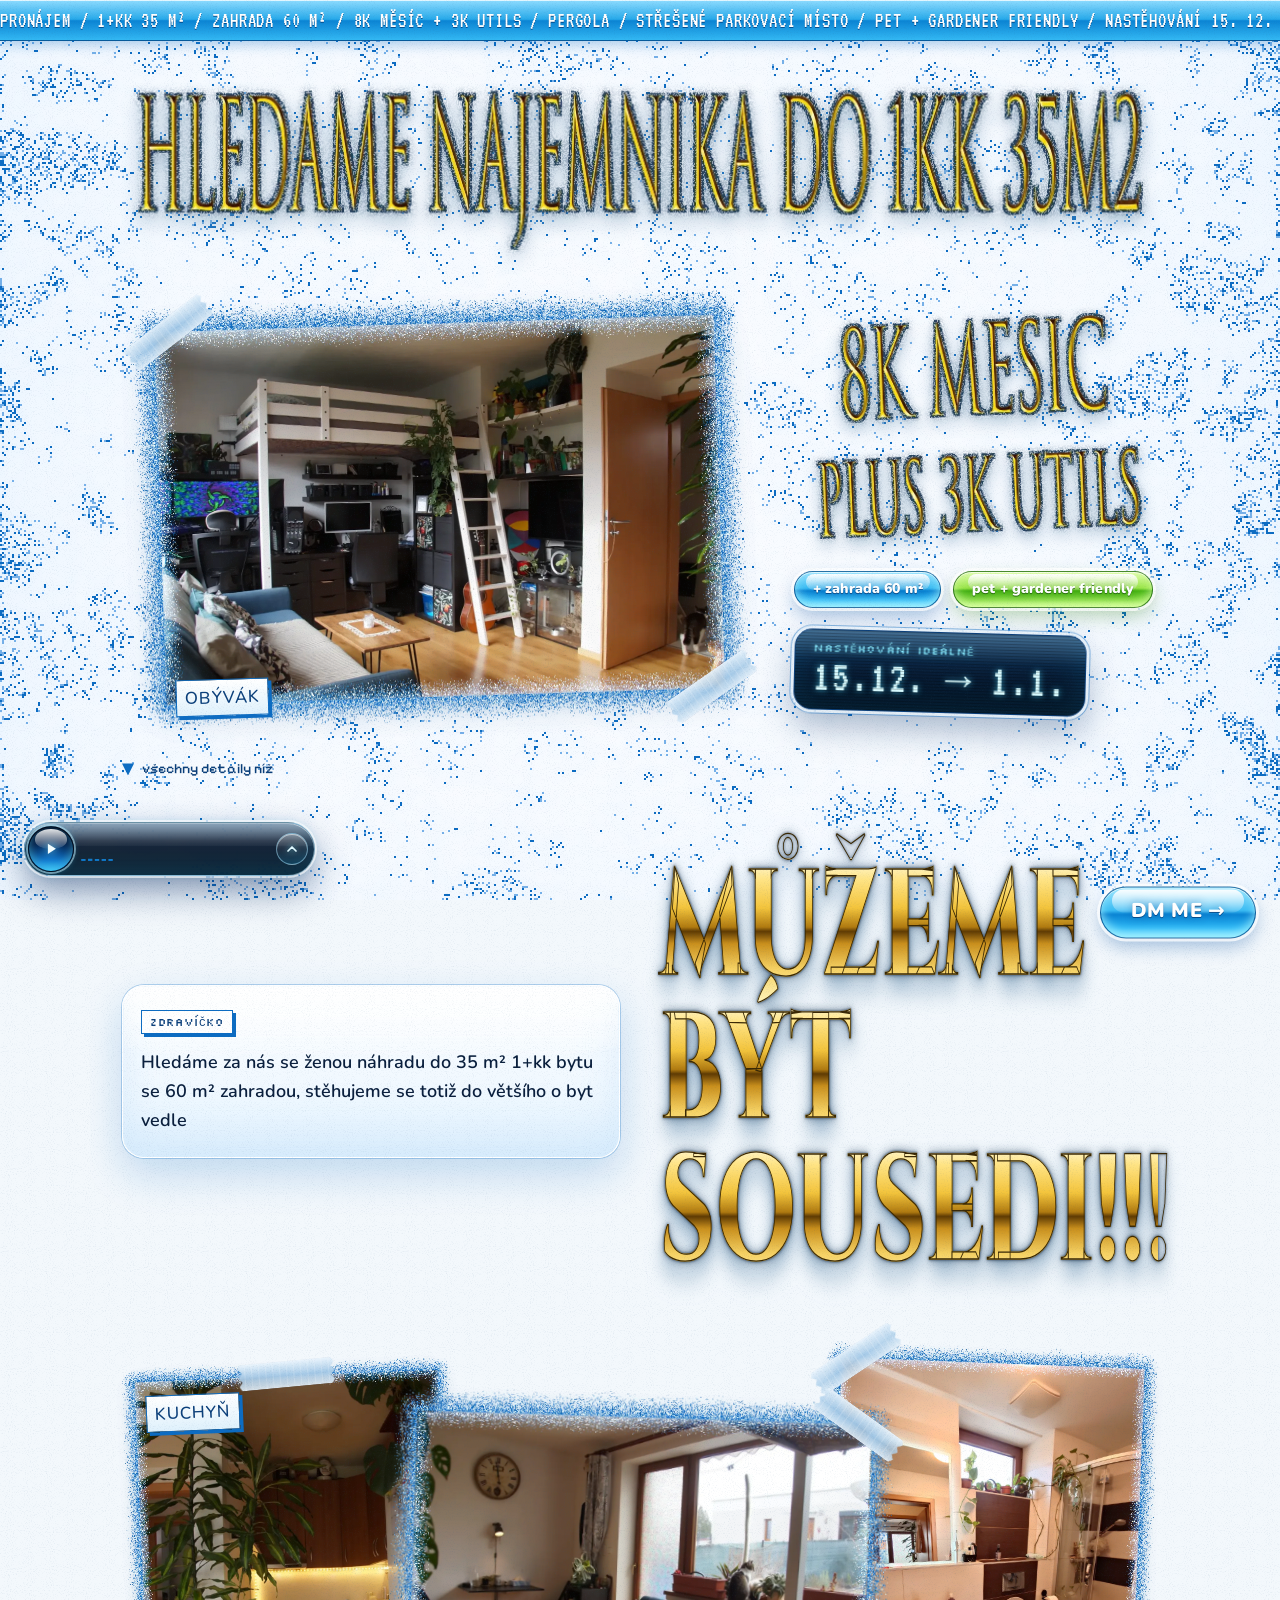
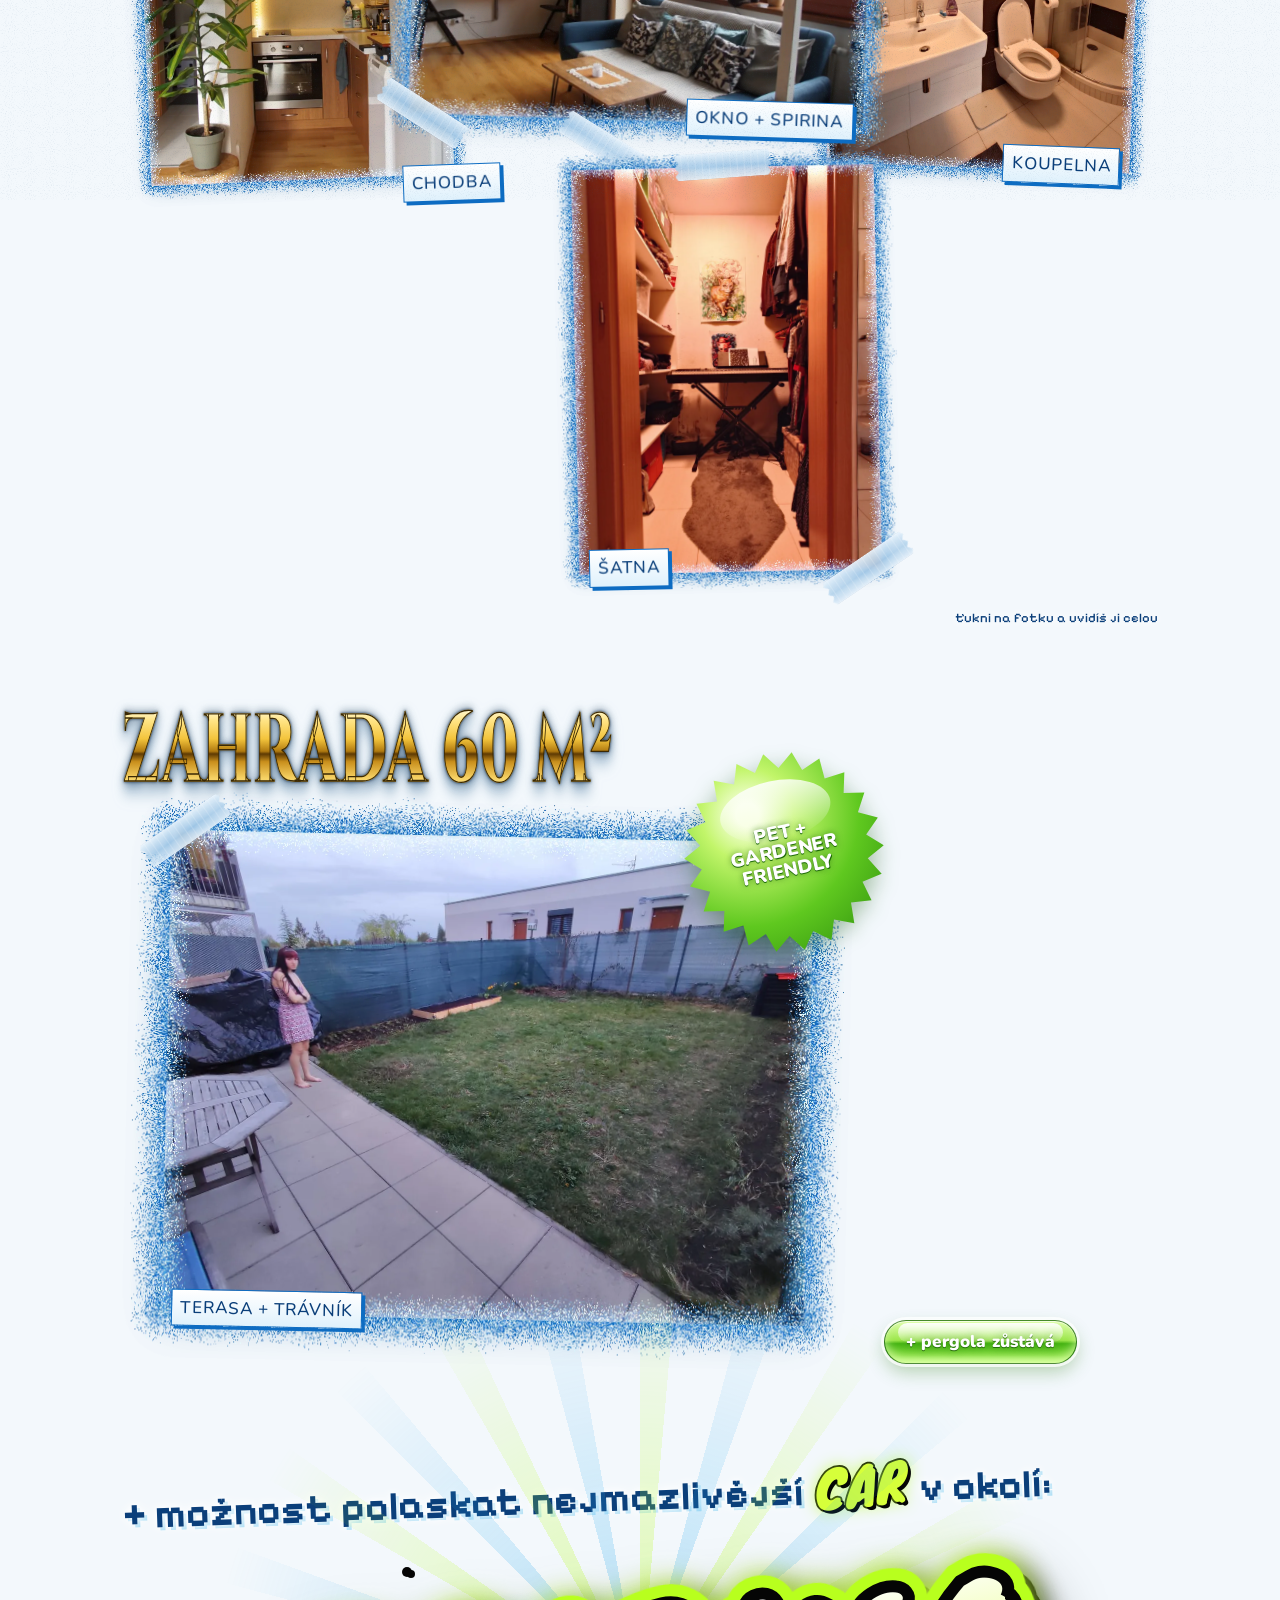
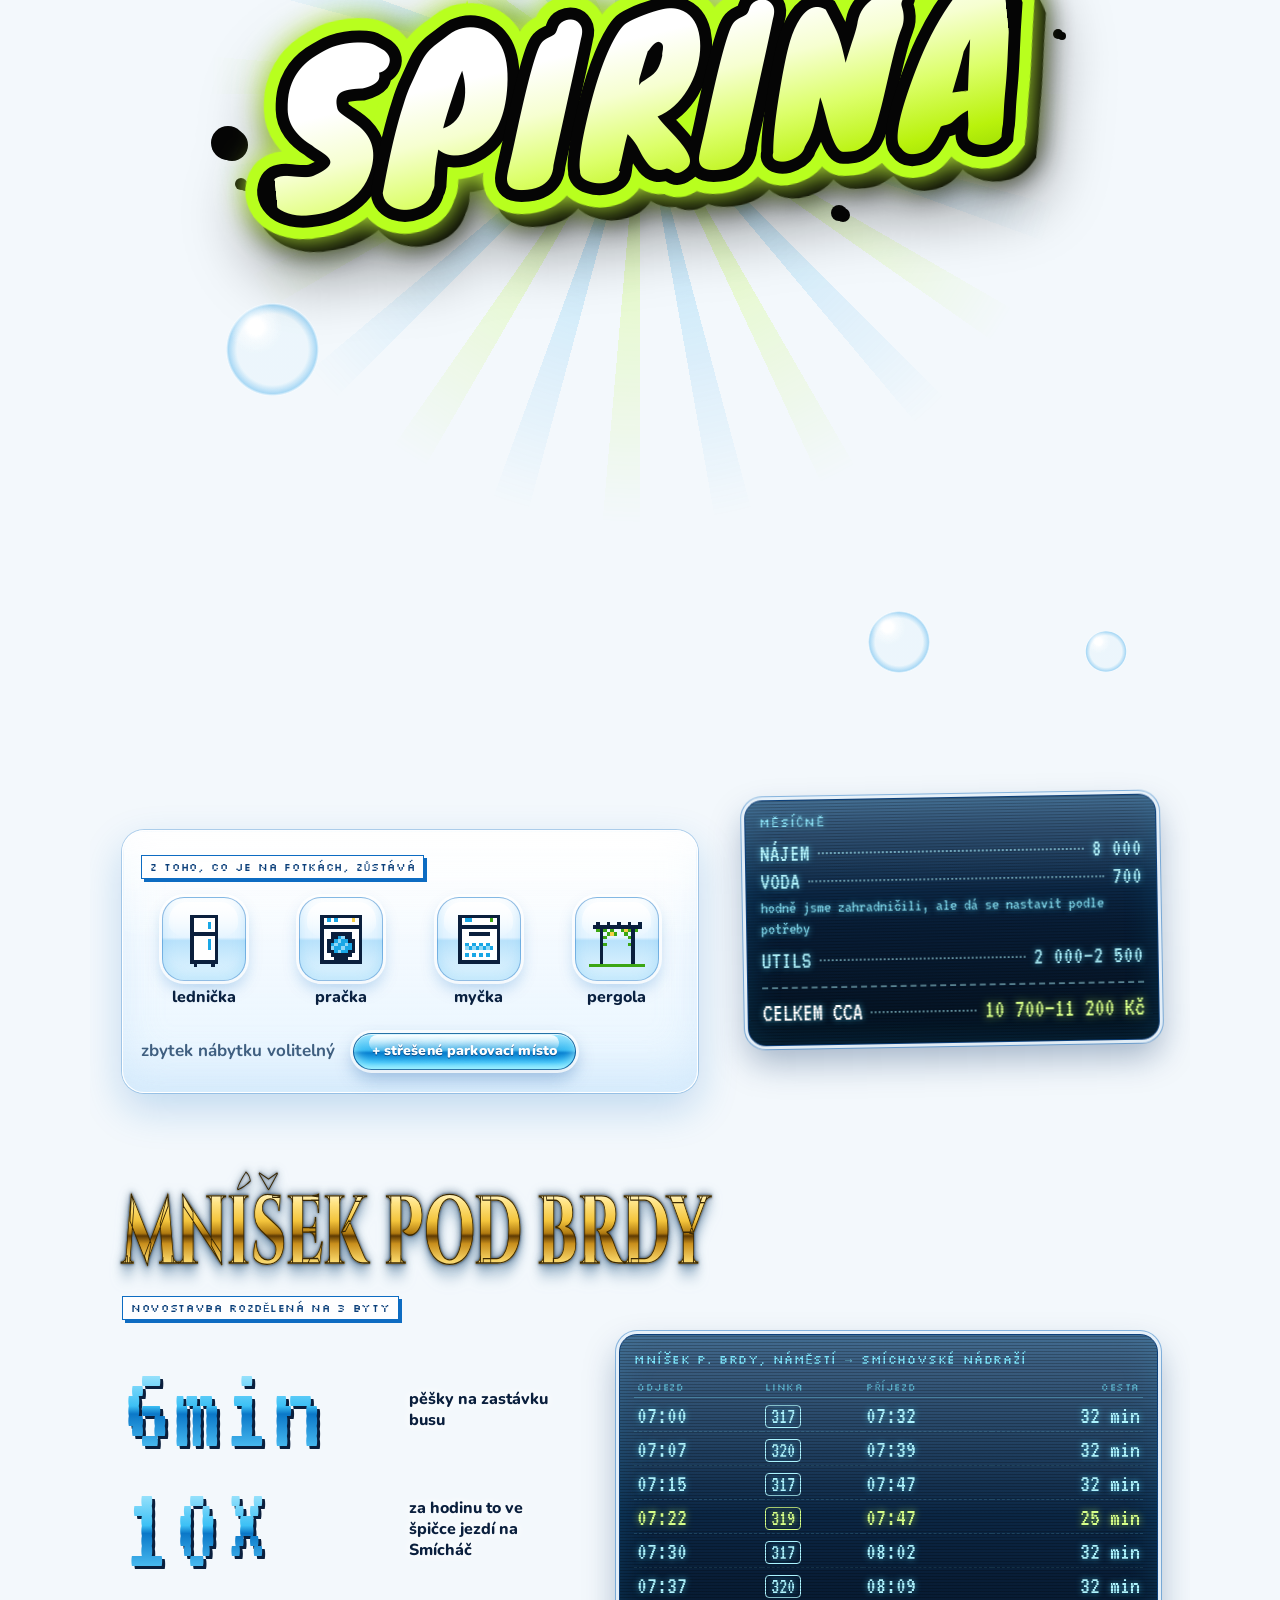
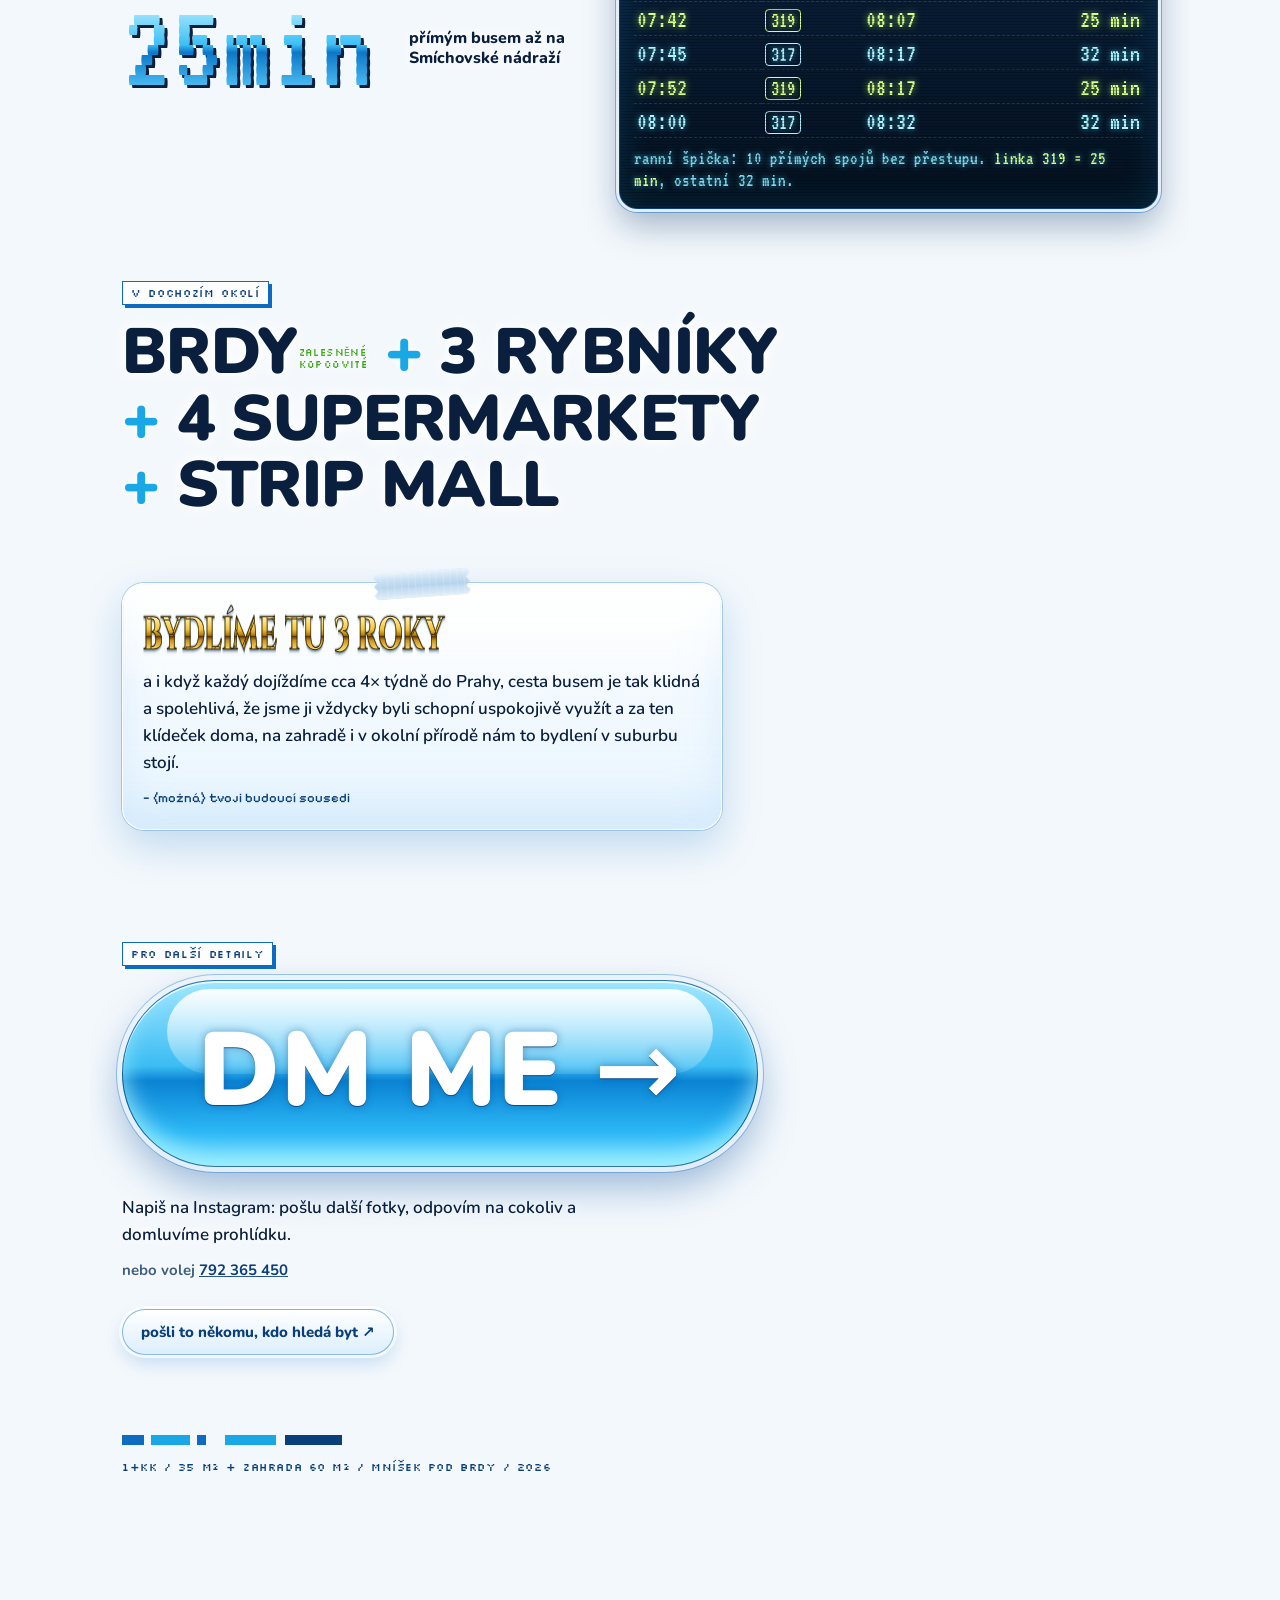
==== commit d2d94e0a: "Spirina: nové ořezy fotek a text „+ možnost polaskat nejmazlivější CAR v okolí:“ Co-Authored-By: Cla" ====
--- a/index.html
+++ b/index.html
@@ -264,8 +264,9 @@
 
 /* ===== Spirina (FRENZY styl: štětcové písmo, bílo-limetková plocha, černý obrys, limetková kontura) ===== */
 .spirina{padding-top:100px;--beat:0}
-.sp-kicker{margin:0;font:700 clamp(22px,6.6vw,42px)/1.1 var(--px);color:var(--deep);transform:rotate(-2deg);
+.sp-kicker{margin:0;max-width:22em;font:700 clamp(21px,6vw,40px)/1.15 var(--px);color:var(--deep);transform:rotate(-2deg);
   text-shadow:0 0 6px #fff,0 0 14px #fff,3px 3px 0 rgba(25,167,230,.35)}
+.sp-kicker .car{display:inline-block;margin:0 .08em;font:400 1.3em/1 "Knewave","Arial Black",var(--sans);letter-spacing:.02em;color:#d6ff3a;-webkit-text-stroke:.07em #050505;paint-order:stroke fill;text-shadow:.05em .07em 0 #050505,0 0 .3em rgba(190,255,40,.8);transform:rotate(-4deg) translateY(.04em)}
 .sp-stage{position:relative;display:grid;place-items:center;margin-top:4px;padding:40px 0 46px}
 .sp-rays{position:absolute;left:50%;top:50%;width:min(150%,980px);aspect-ratio:1;border-radius:50%;pointer-events:none;
   background:repeating-conic-gradient(rgba(184,255,30,.3) 0 5deg,rgba(255,255,255,0) 5deg 15deg,rgba(40,170,240,.26) 15deg 20deg,rgba(255,255,255,0) 20deg 30deg);
@@ -319,6 +320,7 @@
     radial-gradient(circle,rgba(190,235,255,.12) 0 54%,rgba(60,170,235,.4) 67%,rgba(255,255,255,.9) 71%,rgba(255,255,255,0) 73%);
   animation:bub-bob var(--t) ease-in-out infinite;animation-delay:var(--d)}
 @media (min-width:900px){
+  .sp-kicker{max-width:none}
   .sp-stage{padding:56px 0 64px}
   .sp-bubbles{aspect-ratio:2.15/1;margin-top:0}
   .bub-main{left:29%;top:0;width:42%}
@@ -531,7 +533,7 @@
 
 <!-- ================= SPIRINA ================= -->
 <section class="spirina wrap" aria-label="Spirina">
-  <p class="sp-kicker">nejmazlivější car v okolí:</p>
+  <p class="sp-kicker">+ možnost polaskat nejmazlivější <b class="car">CAR</b> v&nbsp;okolí:</p>
   <div class="sp-stage">
     <div class="sp-rays" aria-hidden="true"></div>
     <div class="sp-glow" aria-hidden="true"></div>
@@ -565,7 +567,7 @@
     </div>
   </div>
   <div class="sp-bubbles">
-    <button class="bub bub-main" type="button" data-full="img/spirina-1.jpg" data-cap="Spirina" aria-label="Zvětšit fotku: Spirina" style="--t:7s;--d:0s"><img src="img/spirina-1-b.webp" width="1000" height="1000" alt="Kočka Spirina sedí na dlažbě a kouká do foťáku" loading="lazy" decoding="async"></button>
+    <button class="bub bub-main" type="button" data-full="img/spirina-1.jpg" data-cap="Spirina" aria-label="Zvětšit fotku: Spirina" style="--t:7s;--d:0s"><img src="img/spirina-1-b.webp" width="1000" height="1000" alt="Kočka Spirina zblízka, hlazení za uchem" loading="lazy" decoding="async"></button>
     <button class="bub bub-a" type="button" data-full="img/spirina-2.jpg" data-cap="Spirina" aria-label="Zvětšit fotku: Spirina zblízka" style="--t:5.5s;--d:-2s"><img src="img/spirina-2-b.webp" width="640" height="640" alt="Kočka Spirina zblízka, žluté oči" loading="lazy" decoding="async"></button>
     <button class="bub bub-b" type="button" data-full="img/spirina-3.jpg" data-cap="Spirina" aria-label="Zvětšit fotku: Spirina v trávě" style="--t:6.2s;--d:-4s"><img src="img/spirina-3-b.webp" width="640" height="640" alt="Kočka Spirina leží v trávě mezi listy cuket" loading="lazy" decoding="async"></button>
     <i class="bub-deco d1" style="--t:6s;--d:-1s" aria-hidden="true"></i>
